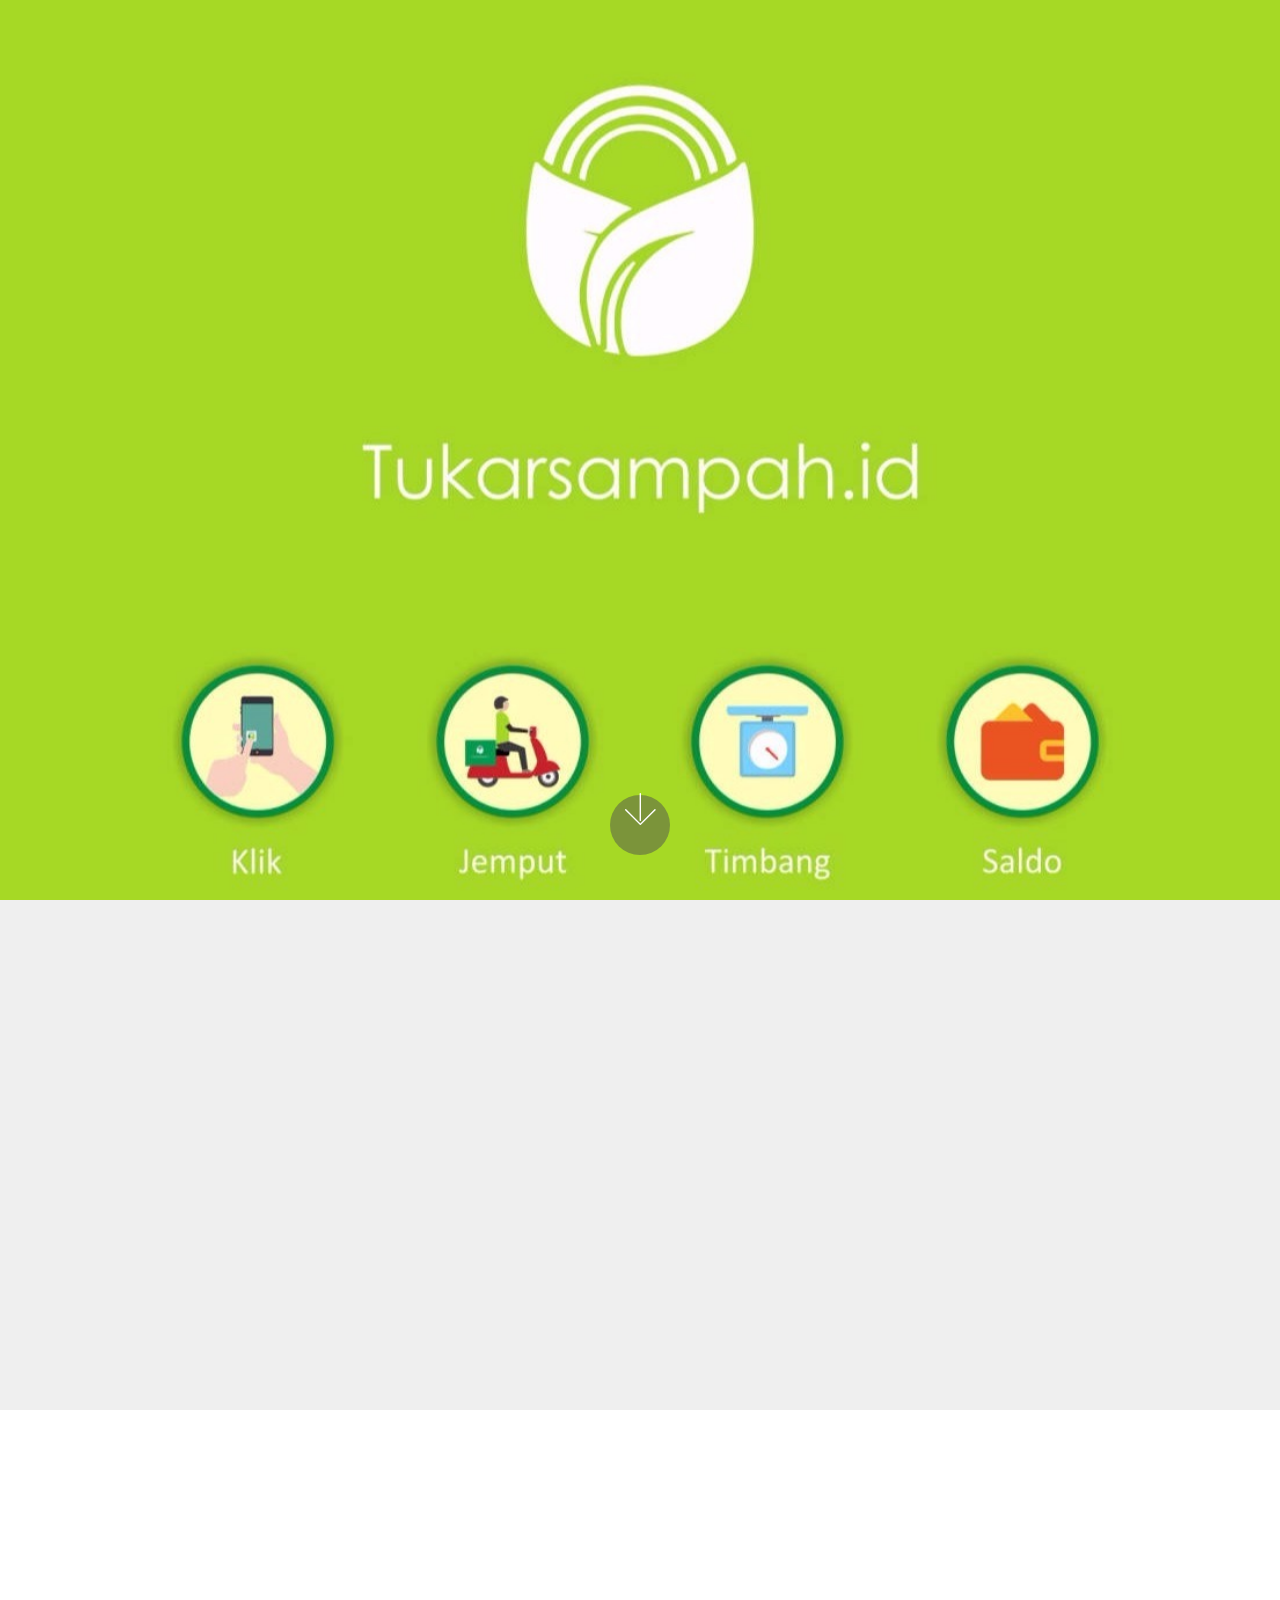
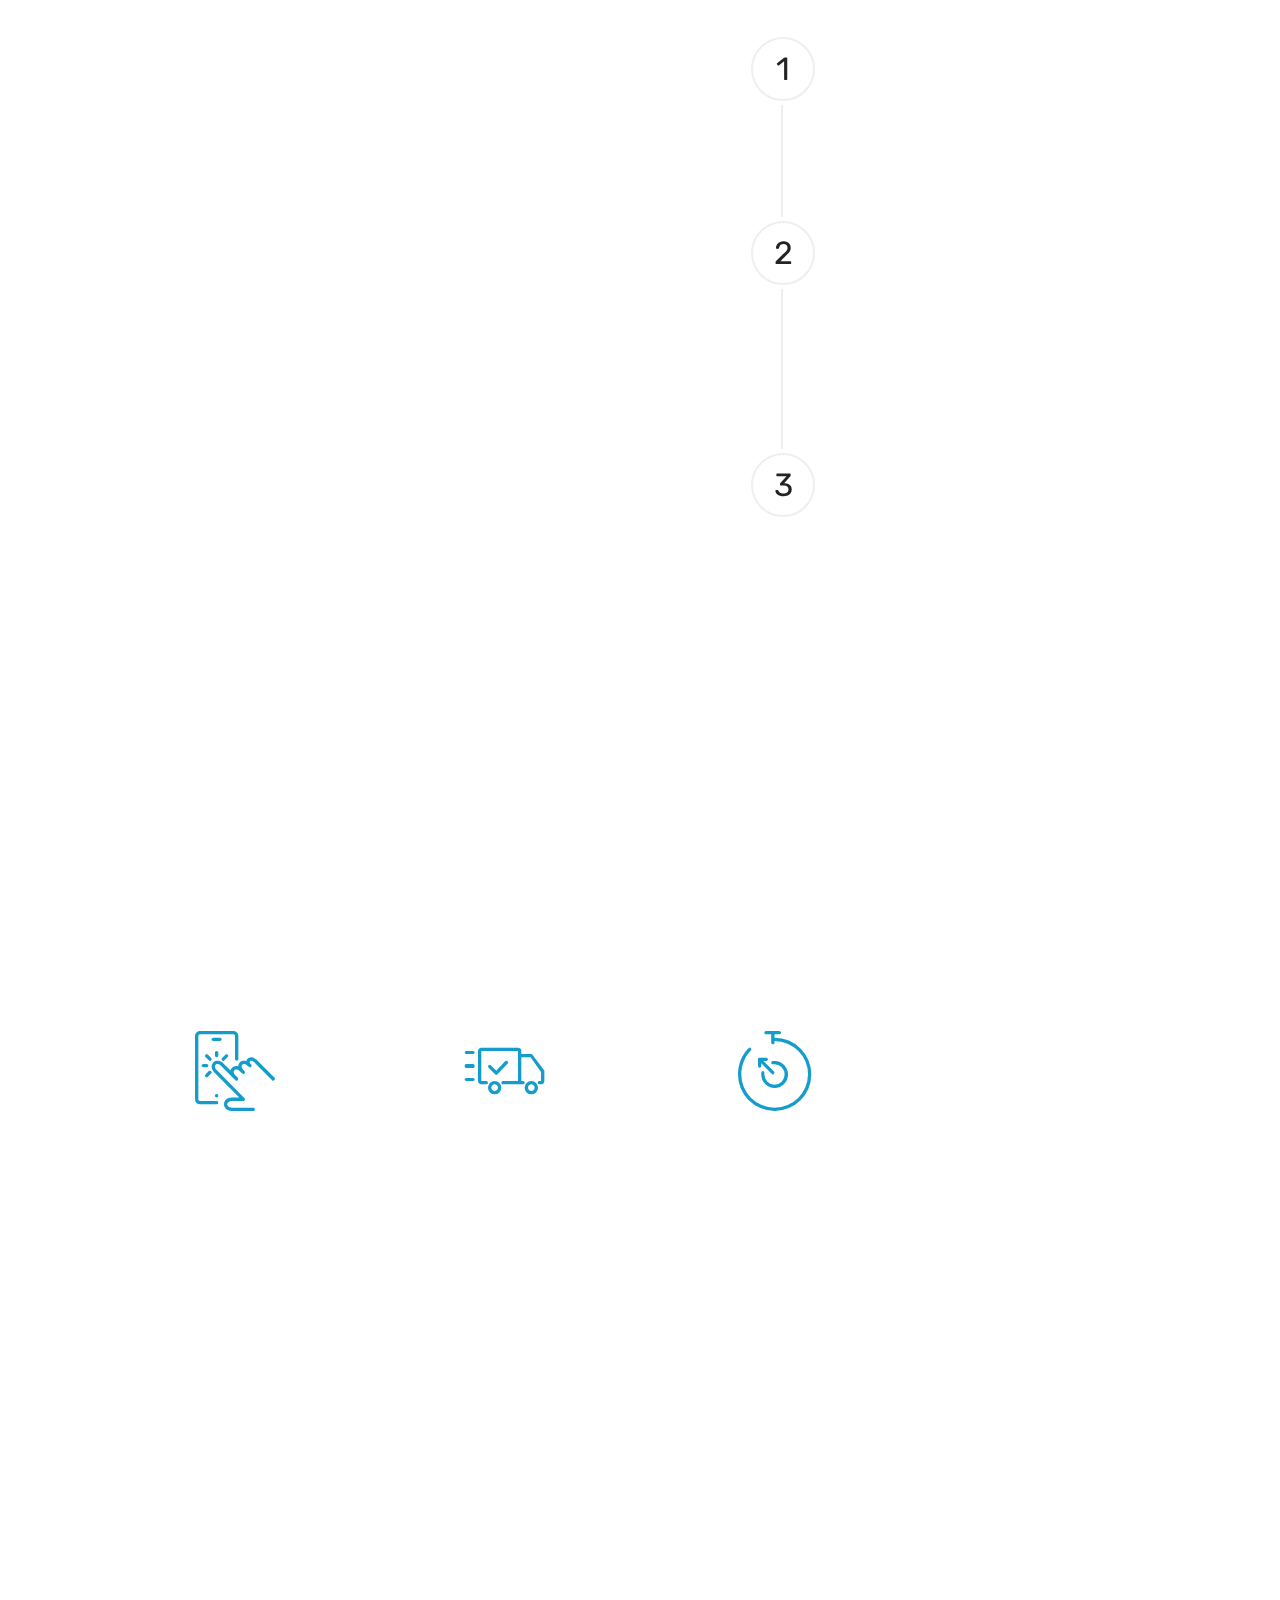
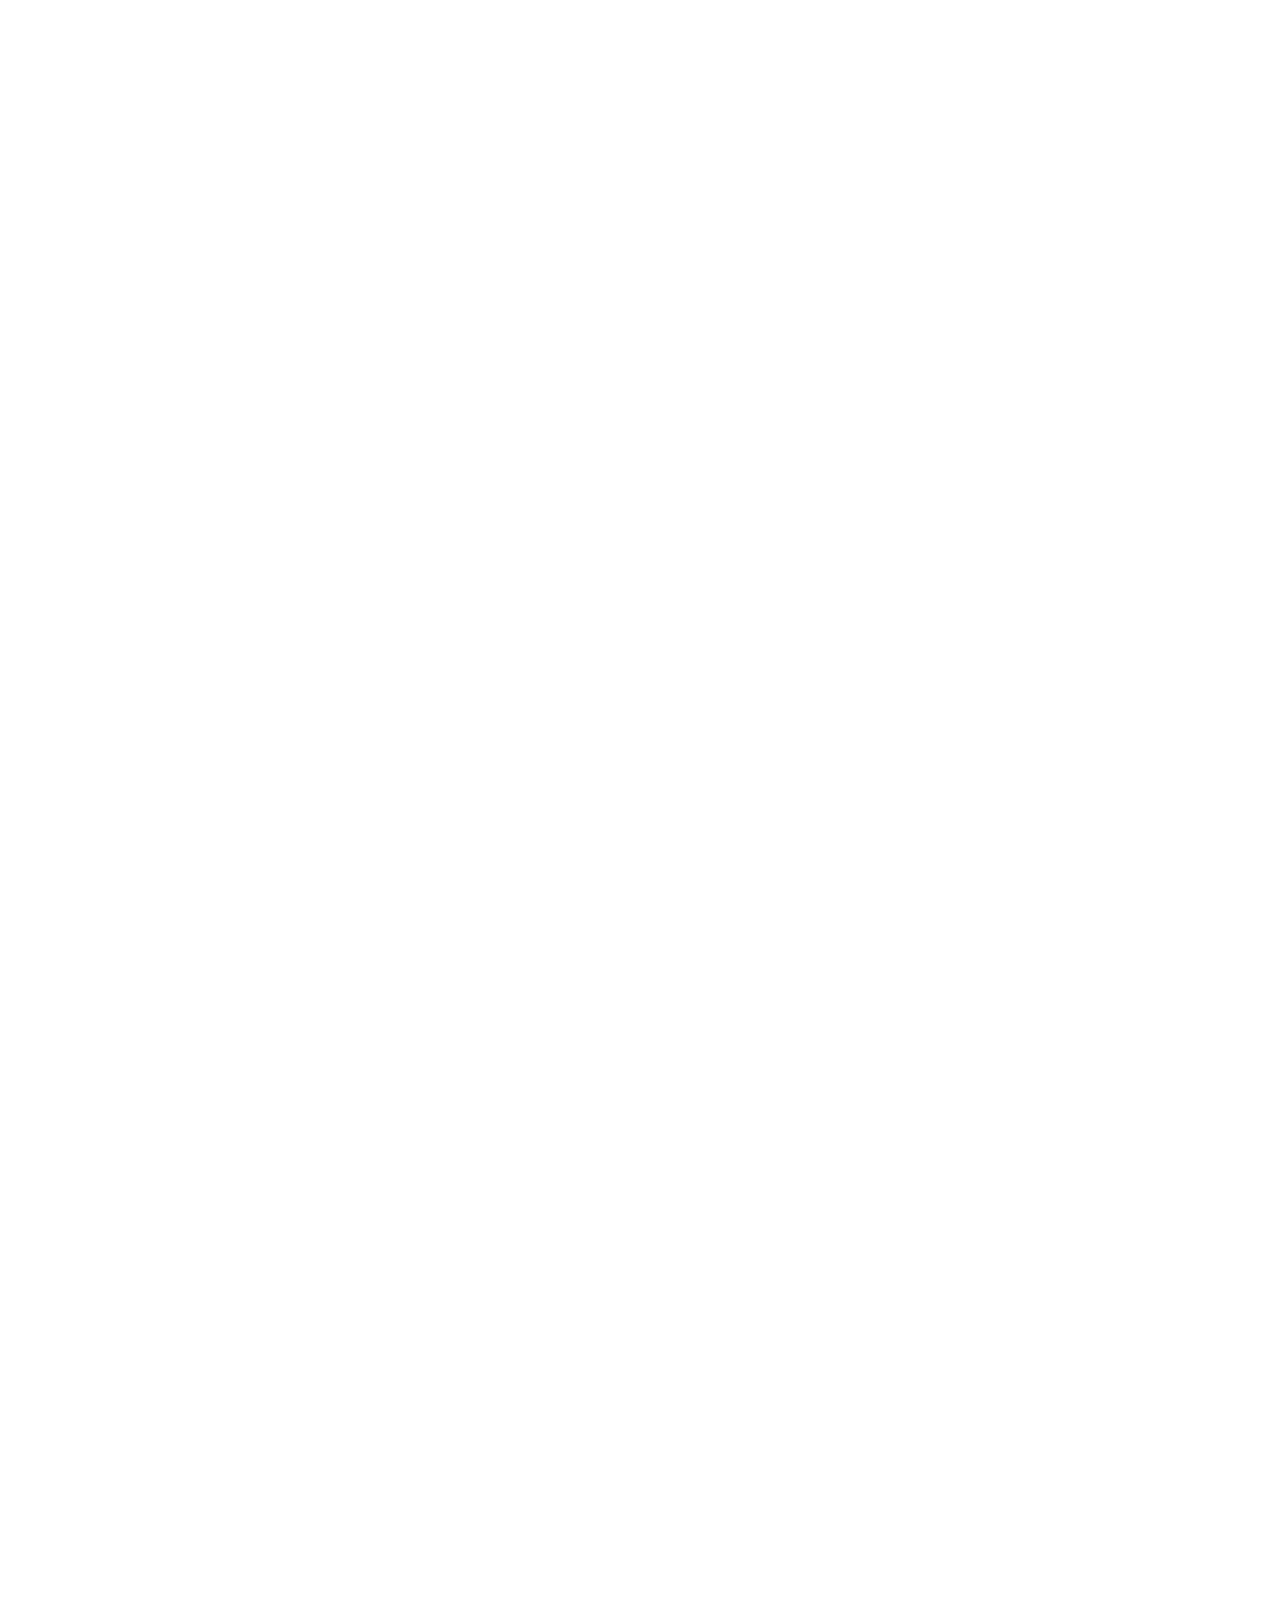
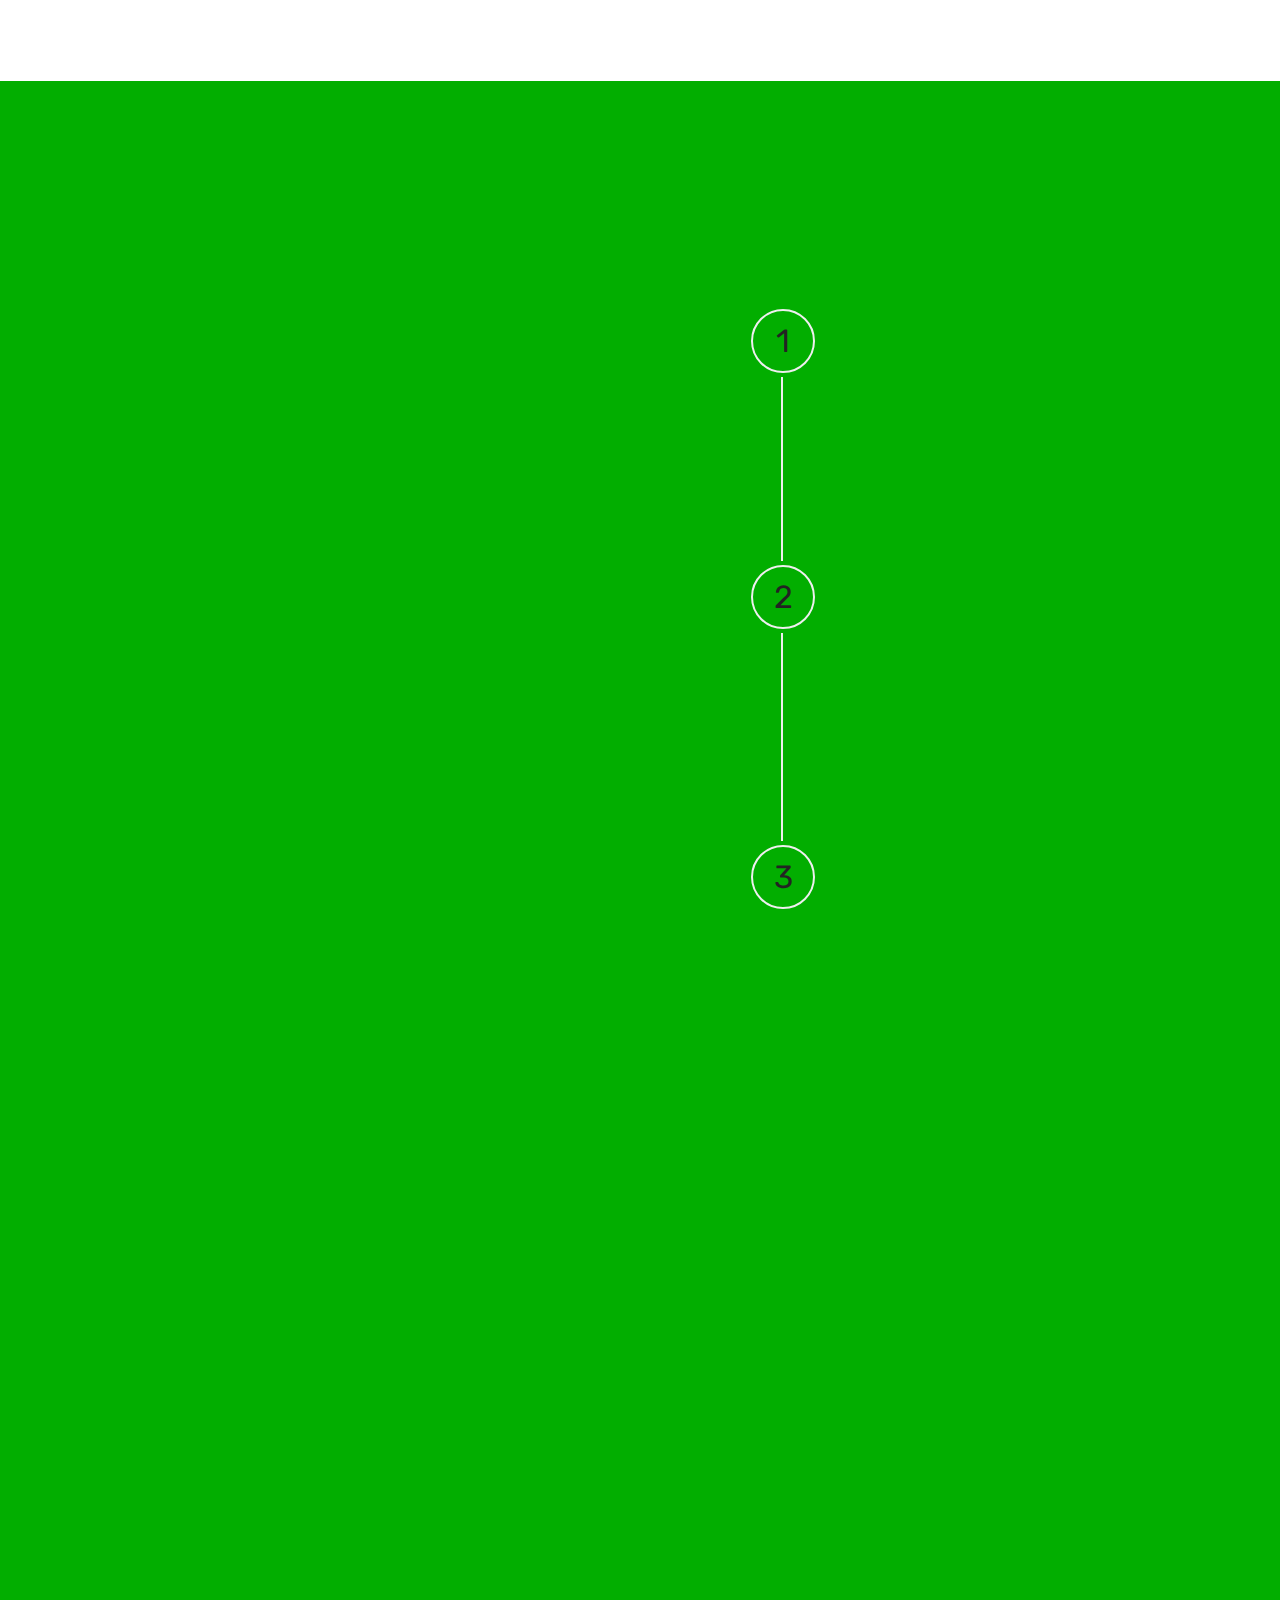
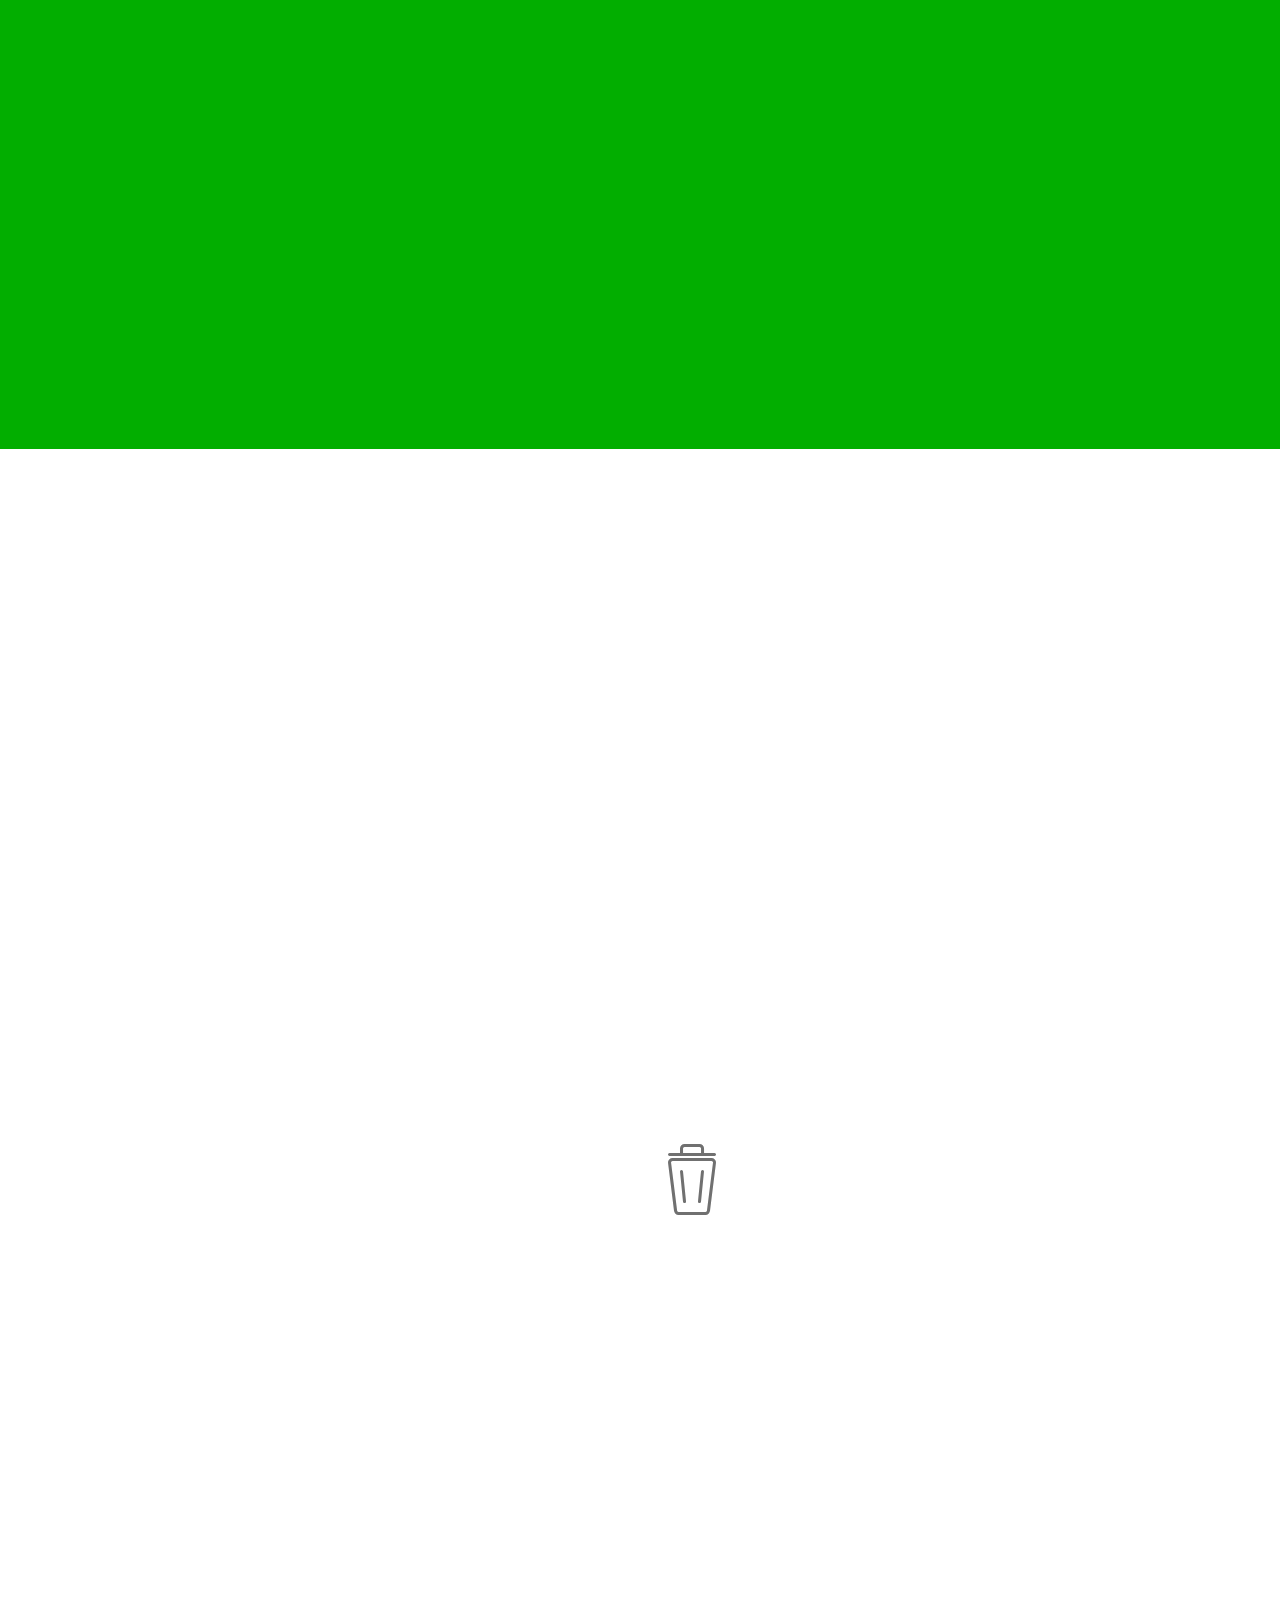
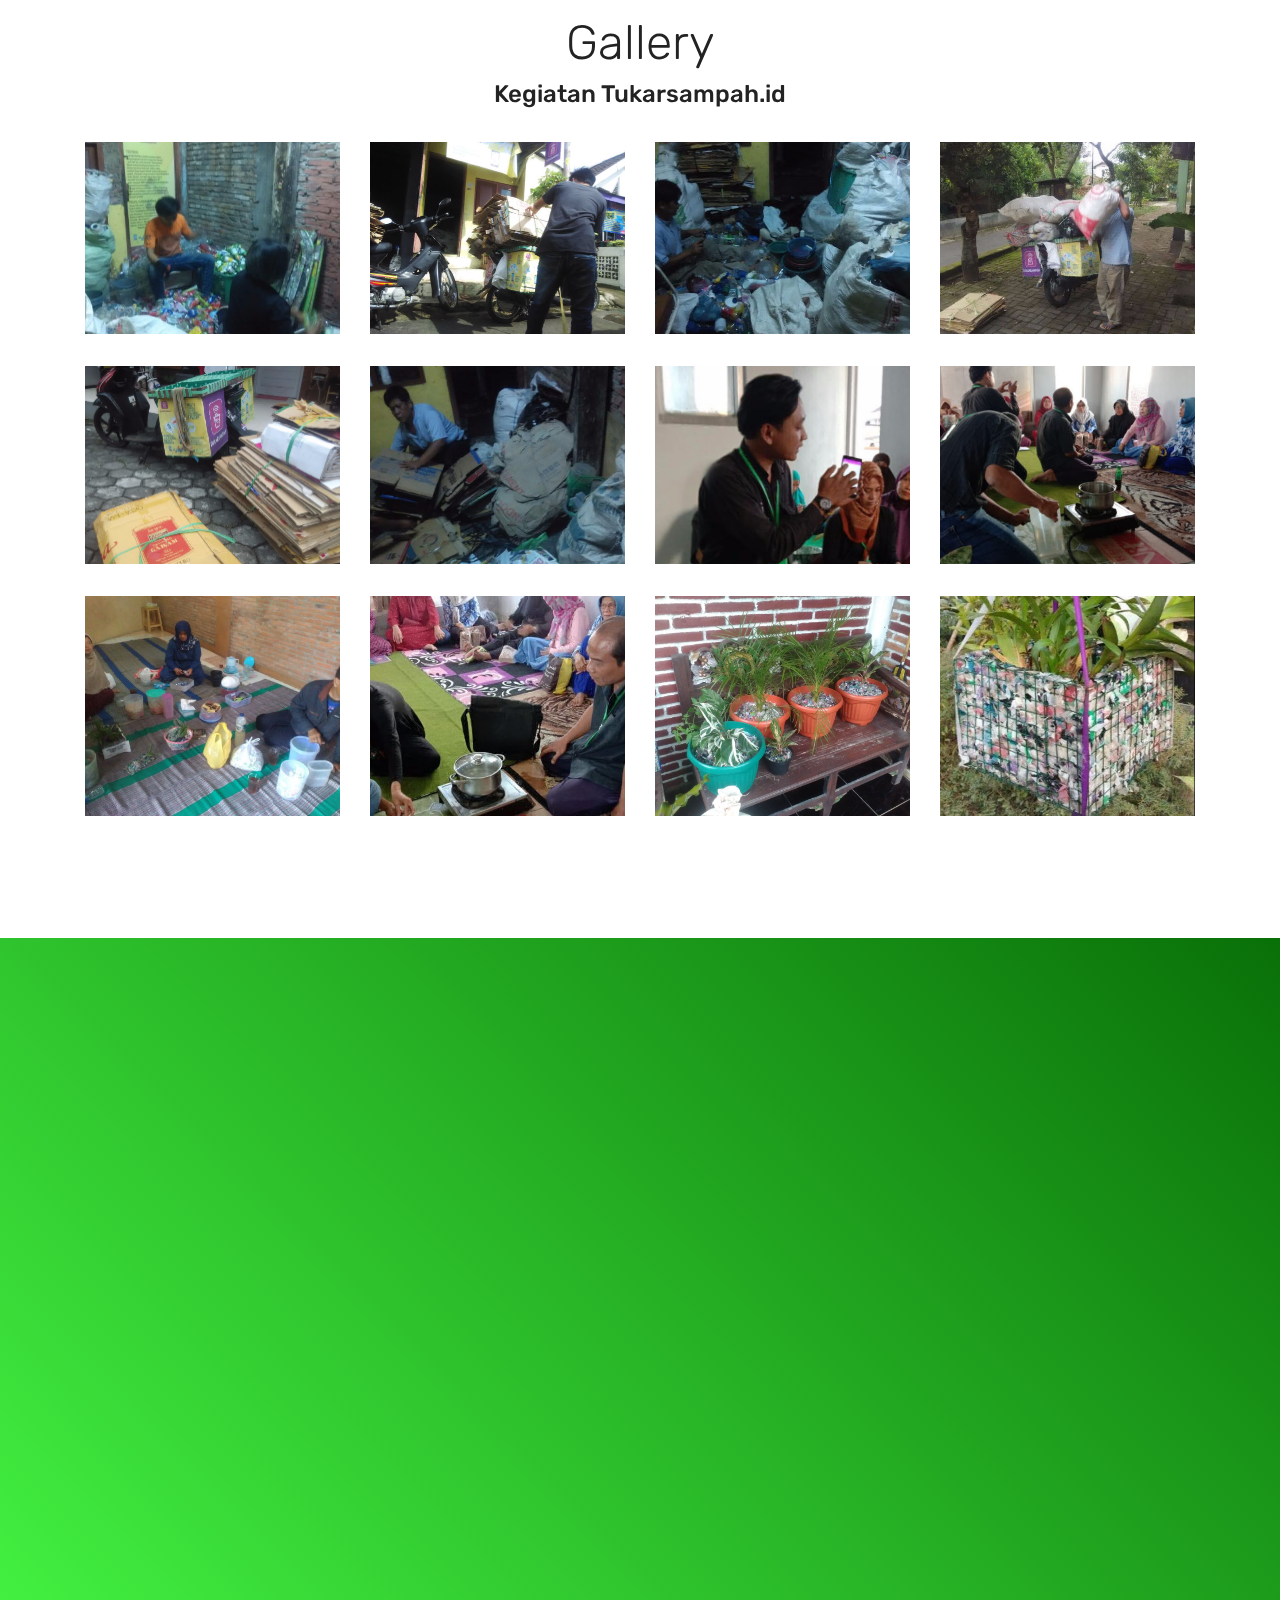
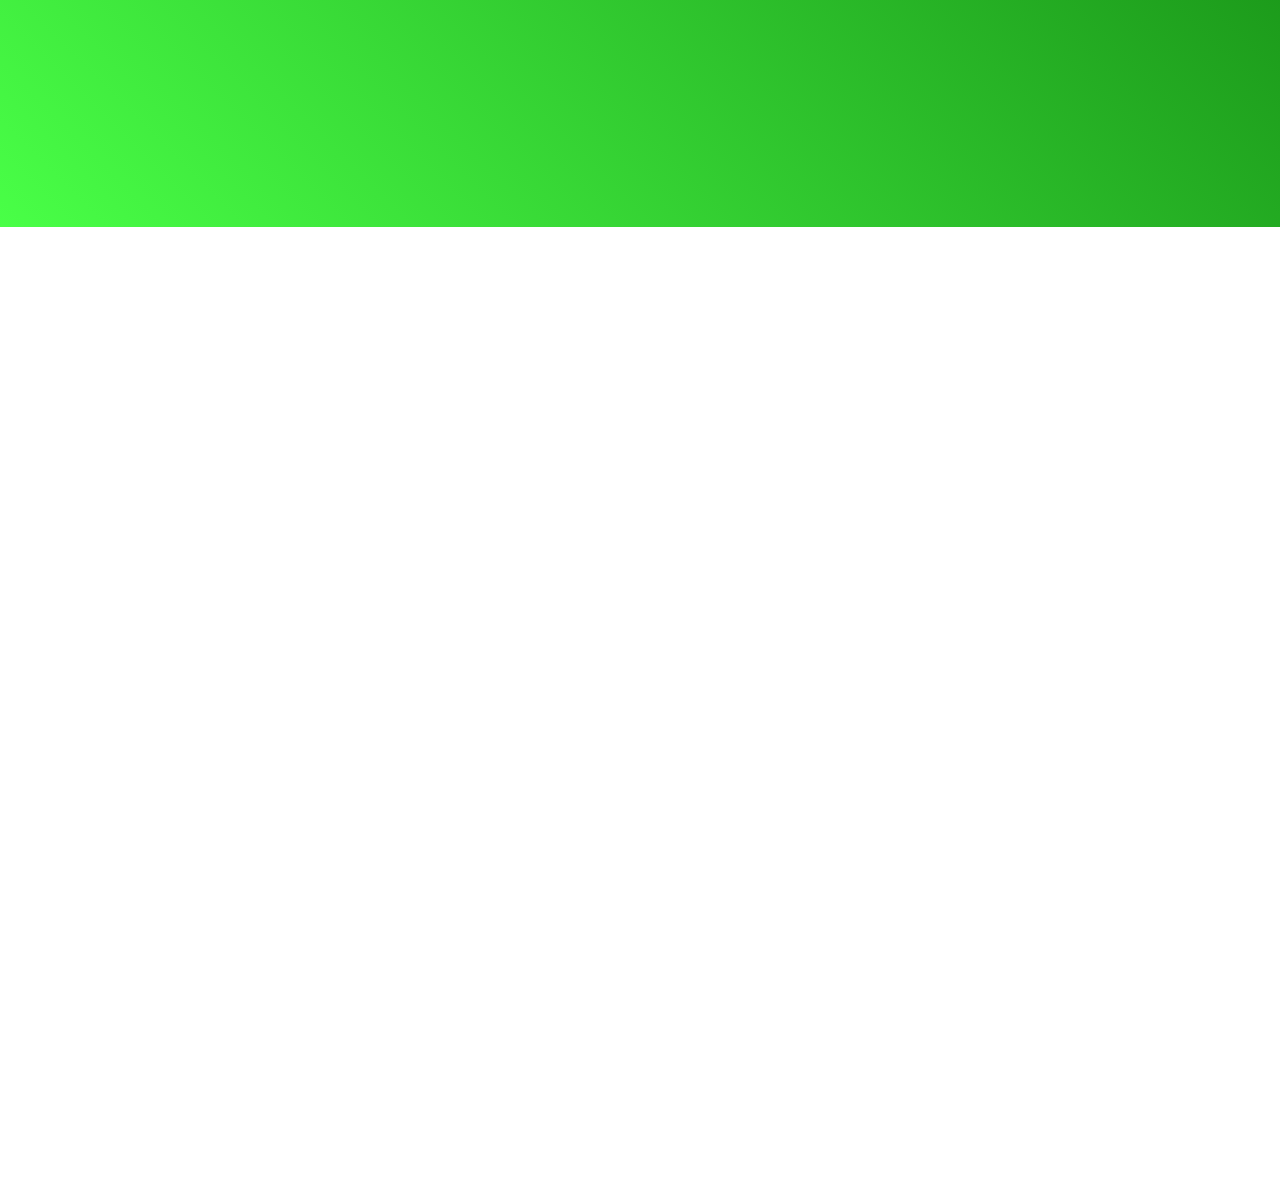
==== index.html @ 7805294f "create github pages" ====
<!DOCTYPE html>
<html  >
<head>
  <!-- Site made with Mobirise Website Builder v4.11.3, https://mobirise.com -->
  <meta charset="UTF-8">
  <meta http-equiv="X-UA-Compatible" content="IE=edge">
  <meta name="generator" content="Mobirise v4.11.3, mobirise.com">
  <meta name="viewport" content="width=device-width, initial-scale=1, minimum-scale=1">
  <link rel="shortcut icon" href="assets/images/logo-128x129.png" type="image/x-icon">
  <meta name="description" content="">
  
  <title>Home</title>
  <link rel="stylesheet" href="assets/web/assets/mobirise-icons/mobirise-icons.css">
  <link rel="stylesheet" href="assets/bootstrap/css/bootstrap.min.css">
  <link rel="stylesheet" href="assets/bootstrap/css/bootstrap-grid.min.css">
  <link rel="stylesheet" href="assets/bootstrap/css/bootstrap-reboot.min.css">
  <link rel="stylesheet" href="assets/tether/tether.min.css">
  <link rel="stylesheet" href="assets/animatecss/animate.min.css">
  <link rel="stylesheet" href="assets/theme/css/style.css">
  <link rel="preload" as="style" href="assets/mobirise/css/mbr-additional.css"><link rel="stylesheet" href="assets/mobirise/css/mbr-additional.css" type="text/css">
  
  
  
</head>
<body>
  <section class="cid-rFO2nFPpIT mbr-fullscreen mbr-parallax-background" id="header2-4">

    

    <div class="mbr-overlay" style="opacity: 0; background-color: rgb(35, 35, 35);"></div>

    <div class="container align-center">
        <div class="row justify-content-md-center">
            <div class="mbr-white col-md-10">
                
                
                
                
            </div>
        </div>
    </div>
    <div class="mbr-arrow hidden-sm-down" aria-hidden="true">
        <a href="#next">
            <i class="mbri-down mbr-iconfont"></i>
        </a>
    </div>
</section>

<section class="engine"><a href="https://mobirise.info/y">free html site templates</a></section><section class="header1 cid-rFQpecGvdq" id="header16-6">

    

    

    <div class="container">
        <div class="row justify-content-md-center">
            <div class="col-md-10 align-center">
                <h1 class="mbr-section-title mbr-bold pb-3 mbr-fonts-style display-1"><span style="font-weight: normal;">Apa itu Tukarsampah.id ?</span></h1>
                
                <p class="mbr-text pb-3 mbr-fonts-style display-5">Tukarsampah.id adalah layanan jemput sampah Anorganik yang memiliki nilai jual. Proses sangat mudah, karena pemilik sampah atau user dapat melakukan request panggilan penjemputan melalui smartphone. <br>Tukarsampah.id langsung menjadi pihak pengepul yang mendatangi lokasi user dan menjadi konsultan dalam pemilahan sampah. &nbsp;</p>
                
            </div>
        </div>
    </div>

</section>

<section class="step3 cid-rIGjaxdRoX" id="step3-13">

    

    
    
    <div class="container">
        <h2 class="mbr-section-title pb-3 mbr-fonts-style align-center display-2">Tujuan&nbsp;</h2>
        <h3 class="mbr-section-subtitle pb-5 mbr-fonts-style align-center display-5"></h3>
        <div class="media-container-row">
            <div class="media-block" style="width: 60%;">
                <div class="mbr-figure">
                    <img src="assets/images/6-601x656.png" alt="" title="">
                </div>
            </div>
            <div class="step-container">
                <div class="card separline pb-4">
                    <div class="step-element d-flex">
                        <div class="step-wrapper pr-3">
                            <div class="step d-flex align-items-center justify-content-center">
                                1
                            </div>
                        </div>          
                        <div class="step-text-content">
                            <h4 class="mbr-step-title pb-3 mbr-fonts-style display-5">Peningkatan ekonomi baik user atau kolektor&nbsp;</h4>
                            <p class="mbr-step-text mbr-fonts-style display-7">
                                Dengan hadirnya konsep pemutaran sampah menjadi sebuah komoditas usaha. Berpengaruh pada daya beli.</p>
                        </div>
                    </div>
                </div>

                <div class="card separline pb-4">
                    <div class="step-element d-flex">
                        <div class="step-wrapper pr-3">
                            <div class="step d-flex align-items-center justify-content-center">
                                2
                            </div>
                        </div>          
                        <div class="step-text-content">
                            <h4 class="mbr-step-title pb-3 mbr-fonts-style display-5">Mengurangi sampah yang terbuang di TPA ,
<div>memperpanjang umur TPA</div></h4>
                            <p class="mbr-step-text mbr-fonts-style display-7">Menghadirkan konsep pemilahan sampah ditempat (rumah) sebelum terbuang di TPS. Tujuan mengurangi debit sampah yang berakhir di TPA</p>
                        </div>
                    </div>
                </div>

                <div class="card">
                    <div class="step-element d-flex">
                        <div class="step-wrapper pr-3">
                            <div class="step d-flex align-items-center justify-content-center">
                                3
                            </div>
                        </div>          
                        <div class="step-text-content">
                            <h4 class="mbr-step-title pb-3 mbr-fonts-style display-5">Mengurangi sampah tertumpuk di rumah tangga&nbsp;</h4>
                            <p class="mbr-step-text mbr-fonts-style display-7">Sistem jemput bola terintegrasi dengan mobile, menjadikan distribusian sampah tepat waktu tanpa harus menunggu lama</p>
                        </div>
                    </div>
                </div>

                

                

                

                

                

                
            </div>
        </div>
    </div>
</section>

<section class="counters1 counters cid-rFQsj3mc1h" id="counters1-7">

    

    

    <div class="container">
        <h2 class="mbr-section-title pb-3 align-center mbr-fonts-style display-2">Bagaimana kita bekerja</h2>
        <h3 class="mbr-section-subtitle mbr-fonts-style display-5"></h3>

        <div class="container pt-4 mt-2">
            <div class="media-container-row">
                <div class="card p-3 align-center col-12 col-md-6 col-lg-3">
                    <div class="panel-item">
                        <div class="card-img pb-3">
                            <span class="mbr-iconfont mbri-touch"></span>
                        </div>

                        <div class="card-text">
                            <h3 class="count pt-3 pb-3 mbr-fonts-style display-2">Klik</h3>
                            <h4 class="mbr-content-title mbr-bold mbr-fonts-style display-7"></h4>
                            <p class="mbr-content-text mbr-fonts-style display-7">Klik aplikasi Tukarsampah.id di smartphone untuk melakukan panggilan penjemputan di fitur Jual Sampah</p>
                        </div>
                    </div>
                </div>


                <div class="card p-3 align-center col-12 col-md-6 col-lg-3">
                    <div class="panel-item">
                        <div class="card-img pb-3">
                            <span class="mbr-iconfont mbri-delivery"></span>
                        </div>
                        <div class="card-text">
                            <h3 class="count pt-3 pb-3 mbr-fonts-style display-2">
                                  Jemput&nbsp;</h3>
                            <h4 class="mbr-content-title mbr-bold mbr-fonts-style display-7"></h4>
                            <p class="mbr-content-text mbr-fonts-style display-7">
                                    Kolektor terdekat dengan lokasi user akan merespon dan mendatangi lokasi user sesuai dengan lokasi yang dikirim oleh user&nbsp;</p>
                        </div>
                    </div>
                </div>

                <div class="card p-3 align-center col-12 col-md-6 col-lg-3">
                    <div class="panel-item">
                        <div class="card-img pb-3">
                            <span class="mbr-iconfont mbri-timer"></span>
                        </div>
                        <div class="card-text">
                            <h3 class="count pt-3 pb-3 mbr-fonts-style display-2">
                                  Timbang</h3>
                            <h4 class="mbr-content-title mbr-bold mbr-fonts-style display-7"></h4>
                            <p class="mbr-content-text mbr-fonts-style display-7">
                                    Kolektor akan menimbang sampah di tempat user. Menggunakan timbangan digital sehingga perhitungan akurat&nbsp;</p>
                        </div>
                    </div>
                </div>


                <div class="card p-3 align-center col-12 col-md-6 col-lg-3">
                    <div class="panel-item">
                        <div class="card-img pb-3">
                            <a href="https://www.google.com/url?sa=i&source=images&cd=&ved=2ahUKEwjzq_SpyrXlAhUDdCsKHR48DIUQjRx6BAgBEAQ&url=https%3A%2F%2Fwww.pngfly.com%2Fpng-7vtecd%2F&psig=AOvVaw265bXR0WGS6vGlYTqMlF-L&ust=1572029999459250"><span class="mbr-iconfont mbri-cash"></span></a>
                        </div>

                        <div class="card-texts">
                             <h3 class="count pt-3 pb-3 mbr-fonts-style display-2">
                                  Saldo</h3>
                            <h4 class="mbr-content-title mbr-bold mbr-fonts-style display-7"></h4>
                            <p class="mbr-content-text mbr-fonts-style display-7">
                                    Hasil dari penjualan sampah akan masuk di saldo akun user dan dapat langsung di gunakan di aplikasi Tukarsampah.id</p>
                        </div>
                    </div>
                </div>
            </div>
        </div>
   </div>
</section>

<section class="cid-rIDp9IbVpZ" id="image2-q">

    

    <figure class="mbr-figure">
        <div class="image-block" style="width: 100%;">
            <img src="assets/images/4-3076x2880.png" alt="Mobirise" title="">
            
        </div>
    </figure>
</section>

<section class="header11 cid-rIAlIwefUu" id="header11-p">

    <!-- Block parameters controls (Blue "Gear" panel) -->
    
    <!-- End block parameters -->

    
    <div class="container align-left">
        <div class="media-container-column mbr-white col-md-12">
            
            <h1 class="mbr-section-title py-3 mbr-fonts-style display-1">Download aplikasi Tukarsampah.id</h1>
            <p class="mbr-text py-3 mbr-fonts-style display-5">
                Untuk memudahkan user menjual sampah, kami sediakan aplikasi berbasis Android. Langsung dapat di unduh di tombol download aplikasi. Sebelum menginstal pastikan HP android di seting mengijinkan aplikasi. Caranya masuk ke seting - masuk di keamanan (scurity) - aktifkan tombol di uknown sources (aplikasi tidak diketahui). Setelah itu install aplikasi yang telah di download. &nbsp;</p>
            <div class="mbr-section-btn py-4"><a class="btn btn-md btn-success display-7" href="https://appandro.id/s/tukarsampah">DOWNLOAD APLIKASI</a></div>
        </div>
    </div>

    
</section>

<section class="step3 cid-rIG6bBsb8a" id="step3-11">

    

    
    
    <div class="container">
        <h2 class="mbr-section-title pb-3 mbr-fonts-style align-center display-2">
            Agen kolektor Tukarsampah.id</h2>
        <h3 class="mbr-section-subtitle pb-5 mbr-fonts-style align-center display-5"></h3>
        <div class="media-container-row">
            <div class="media-block" style="width: 60%;">
                <div class="mbr-figure">
                    <img src="assets/images/5-1-1268x1164.png" alt="" title="">
                </div>
            </div>
            <div class="step-container">
                <div class="card separline pb-4">
                    <div class="step-element d-flex">
                        <div class="step-wrapper pr-3">
                            <div class="step d-flex align-items-center justify-content-center">
                                1
                            </div>
                        </div>          
                        <div class="step-text-content">
                            <h4 class="mbr-step-title pb-3 mbr-fonts-style display-5">Kenapa harus gabung di Tukarsampah.id ?</h4>
                            <p class="mbr-step-text mbr-fonts-style display-7">&gt; &nbsp;Memiliki banyak pengguna atau user pemilik rongsok
<br>terpilah dan siap jual
<br>&gt; &nbsp;Adanya reward untuk mitra kolektor
<br>&gt; &nbsp;Sekali jalan dapat barang /rongsok
<br>&gt; Pendampingan bisnis rongsok&nbsp;</p>
                        </div>
                    </div>
                </div>

                <div class="card separline pb-4">
                    <div class="step-element d-flex">
                        <div class="step-wrapper pr-3">
                            <div class="step d-flex align-items-center justify-content-center">
                                2
                            </div>
                        </div>          
                        <div class="step-text-content">
                            <h4 class="mbr-step-title pb-3 mbr-fonts-style display-5">Keuntungan gabung di Tukarsampah.id ?</h4>
                            <p class="mbr-step-text mbr-fonts-style display-7">&gt; &nbsp;Terhubung dengan pengguna Tukarsampah.id
<br>&gt; &nbsp;dapat mendisplay prodak bisnis yang dimiliki user atau
<br>&gt; &nbsp;Kolektor hanya mengambil rongsok tanpa harus membeli
<br>di user</p>
                        </div>
                    </div>
                </div>

                <div class="card">
                    <div class="step-element d-flex">
                        <div class="step-wrapper pr-3">
                            <div class="step d-flex align-items-center justify-content-center">
                                3
                            </div>
                        </div>          
                        <div class="step-text-content">
                            <h4 class="mbr-step-title pb-3 mbr-fonts-style display-5">Kenapa harus gabung sekarang ?&nbsp;</h4>
                            <p class="mbr-step-text mbr-fonts-style display-7">Masih tersediaanya slot untuk 5 pendaftar kolektor
<br>pertama bebas biaya pendafataran dan mendapatkan
<br>fasilitas : Krombong branding, timbangan digital,
<br>seragam dan id card&nbsp;</p>
                        </div>
                    </div>
                </div>

                

                

                

                

                

                
            </div>
        </div>
    </div>
</section>

<section class="header3 cid-rIE3gpwnNE" id="header3-y">

    

    

    <div class="container">
        <div class="media-container-row">
            <div class="mbr-figure" style="width: 195%;">
                <img src="assets/images/tukarsampah-1-1368x1338.png" alt="Mobirise" title="">
            </div>

            <div class="media-content">
                <h1 class="mbr-section-title mbr-white pb-3 mbr-fonts-style display-1">Gabung Sekarang&nbsp;</h1>
                
                <div class="mbr-section-text mbr-white pb-3 ">
                    <p class="mbr-text mbr-fonts-style display-5"></p>
                </div>
                <div class="mbr-section-btn"><a class="btn btn-md btn-primary display-4" href="https://docs.google.com/forms/d/e/1FAIpQLSfEjwuHvDgTeopm34eJr_WESOJrr1UNg51XFnorv0fRW1HQCg/viewform">DAFTAR AGEN</a></div>
            </div>
        </div>
    </div>

</section>

<section class="features11 cid-rIDFewYil7" id="features11-u">

    

    

    <div class="container">   
        <div class="col-md-12">
            <div class="media-container-row">
                <div class="mbr-figure m-auto" style="width: 50%;">
                    <img src="assets/images/1-952x990.png" alt="Mobirise" title="">
                </div>
                <div class=" align-left aside-content">
                    <h2 class="mbr-title pt-2 mbr-fonts-style display-2">
                        Yang kita lakukan untuk masyarakat</h2>
                    <div class="mbr-section-text">
                        <p class="mbr-text mb-5 pt-3 mbr-light mbr-fonts-style display-5">
                        Disini kami tidak hanya melulu fokus pada jual beli sampah, lebih dari itu kami juga mengadakan workshop di bank bank sampah untuk sharing mengolah sampah dengan inovasi.</p>
                    </div>

                    <div class="block-content">
                        <div class="card p-3 pr-3">
                            <div class="media">
                                <div class=" align-self-center card-img pb-3">
                                    <a href="assets/files/maskot.pdf"><span class="mbr-iconfont mbri-trash" style="font-size: 73px;"></span></a>
                                </div>     
                                <div class="media-body">
                                    <h4 class="card-title mbr-fonts-style display-7">
                                        Sampah Anorganik</h4>
                                </div>
                            </div>                

                            <div class="card-box">
                                <p class="block-text mbr-fonts-style display-7">Untuk sampah jenis Anorganik kami mempunyai beberapa inovasi untuk dunia pertanian. Kami mengajarkan di bank bank sampah untuk membuat pot tanaman sayur yang mempunyai sistem penyiraman secara otomatis, jadi gak perlu capek menyiram. Pot mekanis ini terbuat dari botol minumal mineral.</p>
                            </div>
                        </div>

                        <div class="card p-3 pr-3">
                            <div class="media">
                                <div class="align-self-center card-img pb-3">
                                    <span class="mbr-iconfont mbri-trash"></span>
                                </div>     
                                <div class="media-body">
                                    <h4 class="card-title mbr-fonts-style display-7">Sampah Organik</h4>
                                </div>
                            </div>                

                            <div class="card-box">
                                <p class="block-text mbr-fonts-style display-7">Untuk jenis sampah organik kami mempunyai inovasi pupuk super sebul. Dimana pupuk ini terbuat dari sampah sayur yang difermentasi dengan bahan bahan organik lainya. Pupuk ini telah di uji coba di Pertanian cabe, keunggulan tanaman cabe yang seharusnya 3 bulan panen, dengan pupuk ini dipersingkat menjadi 2 bulan bisa panen. Dengan HPP pembuatan pupuk yang sangat murah, ini dapat menekan biaya perawatan para petani cabai.&nbsp;</p>
                            </div>
                        </div>
                    </div>
                </div>
            </div>
        </div> 
    </div>          
</section>

<section class="mbr-gallery gallery5 cid-rIDNY8IMy7" id="gallery5-v">

    

    

    <div class="container">
        <h3 class="mbr-section-title align-center mbr-fonts-style display-2">
            Gallery
        </h3>
        <h4 class="mbr-section-subtitle align-center pb-4 mbr-fonts-style display-5">
            Kegiatan Tukarsampah.id</h4>
        <div class="row" id="gallery" data-toggle="modal" data-target="#carouselModal">
            <div class="col-sm-6 col-md-4 col-lg-3 item gallery-image">
                <div class="item-wrapper">
                    <img class="w-100" src="assets/images/75204534-147671143271639-2120729918756093952-o-510x383.jpeg" alt="" data-target="#mbrCarousel" data-slide-to="0" title="">
                </div>
            </div>
            
            <div class="col-sm-6 col-md-4 col-lg-3 item gallery-image">
                <div class="item-wrapper">
                    <img class="w-100" src="assets/images/73390704-147671589938261-9163000378814365696-o-510x383.jpg" alt="" data-target="#mbrCarousel" data-slide-to="2" title="">
                </div>
            </div><div class="col-sm-6 col-md-4 col-lg-3 item gallery-image">
                <div class="item-wrapper">
                    <img class="w-100" src="assets/images/73141108-147671336604953-5914446837363769344-o-510x680.jpeg" alt="" data-target="#mbrCarousel" data-slide-to="1" title="">
                </div>
            </div>
            <div class="col-sm-6 col-md-4 col-lg-3 item gallery-image">
                <div class="item-wrapper">
                    <img class="w-100" src="assets/images/74174941-147670656605021-4494773057260355584-o-510x680.jpeg" alt="" data-target="#mbrCarousel" data-slide-to="3" title="">
                </div>
            </div><div class="col-sm-6 col-md-4 col-lg-3 item gallery-image">
                <div class="item-wrapper">
                    <img class="w-100" src="assets/images/74316639-147670306605056-961660890019528704-o-1224x918.jpeg" alt="" data-target="#mbrCarousel" data-slide-to="3" title="">
                </div>
            </div><div class="col-sm-6 col-md-4 col-lg-3 item gallery-image">
                <div class="item-wrapper">
                    <img class="w-100" src="assets/images/73292370-147671369938283-7969034757977669632-o-720x960.jpeg" alt="" data-target="#mbrCarousel" data-slide-to="3" title="">
                </div>
            </div><div class="col-sm-6 col-md-4 col-lg-3 item gallery-image">
                <div class="item-wrapper">
                    <img class="w-100" src="assets/images/68709187-100761424629278-1077958438207619072-o-542x960.jpeg" alt="" data-target="#mbrCarousel" data-slide-to="3" title="">
                </div>
            </div><div class="col-sm-6 col-md-4 col-lg-3 item gallery-image">
                <div class="item-wrapper">
                    <img class="w-100" src="assets/images/74909785-147669546605132-4958622850849177600-o-542x306.jpg" alt="" data-target="#mbrCarousel" data-slide-to="3" title="">
                </div>
            </div><div class="col-sm-6 col-md-4 col-lg-3 item gallery-image">
                <div class="item-wrapper">
                    <img class="w-100" src="assets/images/74462011-147670016605085-7924335641758793728-o-542x407.jpg" alt="" data-target="#mbrCarousel" data-slide-to="3" title="">
                </div>
            </div><div class="col-sm-6 col-md-4 col-lg-3 item gallery-image">
                <div class="item-wrapper">
                    <img class="w-100" src="assets/images/68539082-100761474629273-6533953525729198080-o-542x960.jpeg" alt="" data-target="#mbrCarousel" data-slide-to="3" title="">
                </div>
            </div><div class="col-sm-6 col-md-4 col-lg-3 item gallery-image">
                <div class="item-wrapper">
                    <img class="w-100" src="assets/images/68832322-100758114629609-8213253715189039104-o-2040x1530.jpg" alt="" data-target="#mbrCarousel" data-slide-to="3" title="">
                </div>
            </div><div class="col-sm-6 col-md-4 col-lg-3 item gallery-image">
                <div class="item-wrapper">
                    <img class="w-100" src="assets/images/69141745-100763404629080-2606705695931760640-o-455x960.jpeg" alt="" data-target="#mbrCarousel" data-slide-to="3" title="">
                </div>
            </div>
        </div>

        <div class="modal mbr-slider fade" id="carouselModal" tabindex="-1" role="dialog" aria-hidden="true">
            <div class="modal-dialog" role="document">
                <div class="modal-content">
                    <div class="modal-body">
                        <div id="mbrCarousel" class="carousel slide" data-ride="carousel">
                            <div class="carousel-inner">
                                <div class="carousel-item active">
                                    <img class="d-block w-100" src="assets/images/background1.jpg" alt="">
                                </div>
                                <div class="carousel-item">
                                    <img class="d-block w-100" src="assets/images/background2.jpg" alt="">
                                </div>
                                <div class="carousel-item">
                                    <img class="d-block w-100" src="assets/images/background3.jpg" alt="">
                                </div>
                                <div class="carousel-item">
                                    <img class="d-block w-100" src="assets/images/background4.jpg" alt="">
                                </div><div class="carousel-item">
                                    <img class="d-block w-100" src="assets/images/74316639-147670306605056-961660890019528704-o-1224x918.jpg" alt="">
                                </div><div class="carousel-item">
                                    <img class="d-block w-100" src="assets/images/73292370-147671369938283-7969034757977669632-o-720x960.jpg" alt="">
                                </div><div class="carousel-item">
                                    <img class="d-block w-100" src="assets/images/68709187-100761424629278-1077958438207619072-o-542x960.jpg" alt="">
                                </div><div class="carousel-item">
                                    <img class="d-block w-100" src="assets/images/74909785-147669546605132-4958622850849177600-o-542x306.jpg" alt="">
                                </div><div class="carousel-item">
                                    <img class="d-block w-100" src="assets/images/74462011-147670016605085-7924335641758793728-o-542x407.jpg" alt="">
                                </div><div class="carousel-item">
                                    <img class="d-block w-100" src="assets/images/68539082-100761474629273-6533953525729198080-o-542x960.jpg" alt="">
                                </div><div class="carousel-item">
                                    <img class="d-block w-100" src="assets/images/68832322-100758114629609-8213253715189039104-o-2040x1530.jpg" alt="">
                                </div><div class="carousel-item">
                                    <img class="d-block w-100" src="assets/images/68392926-100763114629109-4563698297289572352-o-466x960.jpg" alt="">
                                </div>
                            </div>
                            <ol class="carousel-indicators">
                                <li data-target="#mbrCarousel" data-slide-to="0" class="active"></li>
                                <li data-target="#mbrCarousel" data-slide-to="1"></li>
                                <li data-target="#mbrCarousel" data-slide-to="2"></li>
                                <li data-target="#mbrCarousel" data-slide-to="3"></li><li data-target="#mbrCarousel" data-slide-to="4"></li><li data-target="#mbrCarousel" data-slide-to="5"></li><li data-target="#mbrCarousel" data-slide-to="6"></li><li data-target="#mbrCarousel" data-slide-to="7"></li><li data-target="#mbrCarousel" data-slide-to="8"></li><li data-target="#mbrCarousel" data-slide-to="9"></li><li data-target="#mbrCarousel" data-slide-to="10"></li><li data-target="#mbrCarousel" data-slide-to="11"></li>
                            </ol>
                            <a role="button" href="" class="close" data-dismiss="modal" aria-label="Close">
                            </a>
                            <a class="carousel-control-prev carousel-control" href="#mbrCarousel" role="button" data-slide="prev">
                                <span class="mbri-left mbr-iconfont" aria-hidden="true"></span>
                                <span class="sr-only">Previous</span>
                            </a>
                            <a class="carousel-control-next carousel-control" href="#mbrCarousel" role="button" data-slide="next">
                                <span class="mbri-right mbr-iconfont" aria-hidden="true"></span>
                                <span class="sr-only">Next</span>
                            </a>
                        </div>
                    </div>
                </div>
            </div>
        </div>
    </div>
</section>

<section class="header3 cid-rIGrv2nv4F" id="header3-15">

    

    

    <div class="container">
        <div class="media-container-row">
            <div class="mbr-figure" style="width: 155%;">
                <img src="assets/images/9-619x701.png" alt="Mobirise" title="">
            </div>

            <div class="media-content">
                <h1 class="mbr-section-title mbr-white pb-3 mbr-fonts-style display-1">
                    Ruang Investor&nbsp;</h1>
                
                <div class="mbr-section-text mbr-white pb-3 ">
                    <p class="mbr-text mbr-fonts-style display-5">
                        Kami berikan ruang bagi siapapun untuk berinvestasi di Tukarsampah.id. Silahkan akses analisa usaha dan road maping kami.</p>
                </div>
                <div class="mbr-section-btn"><a class="btn btn-md btn-white display-7" href="https://drive.google.com/open?id=1NSsFIqmiG1ANmqNyStpGSS13mykmQCNI">ANALISA USAHA</a> <a class="btn btn-md btn-white display-7" href="https://api.whatsapp.com/send?phone=6283149333192">HUBUNGI KAMI&nbsp;</a></div>
            </div>
        </div>
    </div>

</section>

<section class="cid-rIAkkTFOZi" id="video2-o">

    
    
    <figure class="mbr-figure align-center">
        <div class="video-block" style="width: 100%;">
            <div><iframe class="mbr-embedded-video" src="https://www.youtube.com/embed/g3k7NHkVGiY?rel=0&amp;amp;showinfo=0&amp;autoplay=1&amp;loop=1&amp;playlist=g3k7NHkVGiY" width="800" height="600" frameborder="0" allowfullscreen></iframe></div>
        </div>
    </figure>
</section>


  <script src="assets/web/assets/jquery/jquery.min.js"></script>
  <script src="assets/popper/popper.min.js"></script>
  <script src="assets/bootstrap/js/bootstrap.min.js"></script>
  <script src="assets/tether/tether.min.js"></script>
  <script src="assets/smoothscroll/smooth-scroll.js"></script>
  <script src="assets/parallax/jarallax.min.js"></script>
  <script src="assets/viewportchecker/jquery.viewportchecker.js"></script>
  <script src="assets/theme/js/script.js"></script>
  
  
  <input name="animation" type="hidden">
  </body>
</html>
---- assets/web/assets/mobirise-icons/mobirise-icons.css ----
@font-face {
  font-family: 'MobiriseIcons';
  src:  url('mobirise-icons.eot?spat4u');
  src:  url('mobirise-icons.eot?spat4u#iefix') format('embedded-opentype'),
    url('mobirise-icons.ttf?spat4u') format('truetype'),
    url('mobirise-icons.woff?spat4u') format('woff'),
    url('mobirise-icons.svg?spat4u#MobiriseIcons') format('svg');
  font-weight: normal;
  font-style: normal;
  font-display: swap;
}

[class^="mbri-"], [class*=" mbri-"] {
  /* use !important to prevent issues with browser extensions that change fonts */
  font-family: MobiriseIcons !important;
  speak: none;
  font-style: normal;
  font-weight: normal;
  font-variant: normal;
  text-transform: none;
  line-height: 1;

  /* Better Font Rendering =========== */
  -webkit-font-smoothing: antialiased;
  -moz-osx-font-smoothing: grayscale;
}

.mbri-add-submenu:before {
  content: "\e900";
}
.mbri-alert:before {
  content: "\e901";
}
.mbri-align-center:before {
  content: "\e902";
}
.mbri-align-justify:before {
  content: "\e903";
}
.mbri-align-left:before {
  content: "\e904";
}
.mbri-align-right:before {
  content: "\e905";
}
.mbri-android:before {
  content: "\e906";
}
.mbri-apple:before {
  content: "\e907";
}
.mbri-arrow-down:before {
  content: "\e908";
}
.mbri-arrow-next:before {
  content: "\e909";
}
.mbri-arrow-prev:before {
  content: "\e90a";
}
.mbri-arrow-up:before {
  content: "\e90b";
}
.mbri-bold:before {
  content: "\e90c";
}
.mbri-bookmark:before {
  content: "\e90d";
}
.mbri-bootstrap:before {
  content: "\e90e";
}
.mbri-briefcase:before {
  content: "\e90f";
}
.mbri-browse:before {
  content: "\e910";
}
.mbri-bulleted-list:before {
  content: "\e911";
}
.mbri-calendar:before {
  content: "\e912";
}
.mbri-camera:before {
  content: "\e913";
}
.mbri-cart-add:before {
  content: "\e914";
}
.mbri-cart-full:before {
  content: "\e915";
}
.mbri-cash:before {
  content: "\e916";
}
.mbri-change-style:before {
  content: "\e917";
}
.mbri-chat:before {
  content: "\e918";
}
.mbri-clock:before {
  content: "\e919";
}
.mbri-close:before {
  content: "\e91a";
}
.mbri-cloud:before {
  content: "\e91b";
}
.mbri-code:before {
  content: "\e91c";
}
.mbri-contact-form:before {
  content: "\e91d";
}
.mbri-credit-card:before {
  content: "\e91e";
}
.mbri-cursor-click:before {
  content: "\e91f";
}
.mbri-cust-feedback:before {
  content: "\e920";
}
.mbri-database:before {
  content: "\e921";
}
.mbri-delivery:before {
  content: "\e922";
}
.mbri-desktop:before {
  content: "\e923";
}
.mbri-devices:before {
  content: "\e924";
}
.mbri-down:before {
  content: "\e925";
}
.mbri-download:before {
  content: "\e989";
}
.mbri-drag-n-drop:before {
  content: "\e927";
}
.mbri-drag-n-drop2:before {
  content: "\e928";
}
.mbri-edit:before {
  content: "\e929";
}
.mbri-edit2:before {
  content: "\e92a";
}
.mbri-error:before {
  content: "\e92b";
}
.mbri-extension:before {
  content: "\e92c";
}
.mbri-features:before {
  content: "\e92d";
}
.mbri-file:before {
  content: "\e92e";
}
.mbri-flag:before {
  content: "\e92f";
}
.mbri-folder:before {
  content: "\e930";
}
.mbri-gift:before {
  content: "\e931";
}
.mbri-github:before {
  content: "\e932";
}
.mbri-globe:before {
  content: "\e933";
}
.mbri-globe-2:before {
  content: "\e934";
}
.mbri-growing-chart:before {
  content: "\e935";
}
.mbri-hearth:before {
  content: "\e936";
}
.mbri-help:before {
  content: "\e937";
}
.mbri-home:before {
  content: "\e938";
}
.mbri-hot-cup:before {
  content: "\e939";
}
.mbri-idea:before {
  content: "\e93a";
}
.mbri-image-gallery:before {
  content: "\e93b";
}
.mbri-image-slider:before {
  content: "\e93c";
}
.mbri-info:before {
  content: "\e93d";
}
.mbri-italic:before {
  content: "\e93e";
}
.mbri-key:before {
  content: "\e93f";
}
.mbri-laptop:before {
  content: "\e940";
}
.mbri-layers:before {
  content: "\e941";
}
.mbri-left-right:before {
  content: "\e942";
}
.mbri-left:before {
  content: "\e943";
}
.mbri-letter:before {
  content: "\e944";
}
.mbri-like:before {
  content: "\e945";
}
.mbri-link:before {
  content: "\e946";
}
.mbri-lock:before {
  content: "\e947";
}
.mbri-login:before {
  content: "\e948";
}
.mbri-logout:before {
  content: "\e949";
}
.mbri-magic-stick:before {
  content: "\e94a";
}
.mbri-map-pin:before {
  content: "\e94b";
}
.mbri-menu:before {
  content: "\e94c";
}
.mbri-mobile:before {
  content: "\e94d";
}
.mbri-mobile2:before {
  content: "\e94e";
}
.mbri-mobirise:before {
  content: "\e94f";
}
.mbri-more-horizontal:before {
  content: "\e950";
}
.mbri-more-vertical:before {
  content: "\e951";
}
.mbri-music:before {
  content: "\e952";
}
.mbri-new-file:before {
  content: "\e953";
}
.mbri-numbered-list:before {
  content: "\e954";
}
.mbri-opened-folder:before {
  content: "\e955";
}
.mbri-pages:before {
  content: "\e956";
}
.mbri-paper-plane:before {
  content: "\e957";
}
.mbri-paperclip:before {
  content: "\e958";
}
.mbri-photo:before {
  content: "\e959";
}
.mbri-photos:before {
  content: "\e95a";
}
.mbri-pin:before {
  content: "\e95b";
}
.mbri-play:before {
  content: "\e95c";
}
.mbri-plus:before {
  content: "\e95d";
}
.mbri-preview:before {
  content: "\e95e";
}
.mbri-print:before {
  content: "\e95f";
}
.mbri-protect:before {
  content: "\e960";
}
.mbri-question:before {
  content: "\e961";
}
.mbri-quote-left:before {
  content: "\e962";
}
.mbri-quote-right:before {
  content: "\e963";
}
.mbri-refresh:before {
  content: "\e964";
}
.mbri-responsive:before {
  content: "\e965";
}
.mbri-right:before {
  content: "\e966";
}
.mbri-rocket:before {
  content: "\e967";
}
.mbri-sad-face:before {
  content: "\e968";
}
.mbri-sale:before {
  content: "\e969";
}
.mbri-save:before {
  content: "\e96a";
}
.mbri-search:before {
  content: "\e96b";
}
.mbri-setting:before {
  content: "\e96c";
}
.mbri-setting2:before {
  content: "\e96d";
}
.mbri-setting3:before {
  content: "\e96e";
}
.mbri-share:before {
  content: "\e96f";
}
.mbri-shopping-bag:before {
  content: "\e970";
}
.mbri-shopping-basket:before {
  content: "\e971";
}
.mbri-shopping-cart:before {
  content: "\e972";
}
.mbri-sites:before {
  content: "\e973";
}
.mbri-smile-face:before {
  content: "\e974";
}
.mbri-speed:before {
  content: "\e975";
}
.mbri-star:before {
  content: "\e976";
}
.mbri-success:before {
  content: "\e977";
}
.mbri-sun:before {
  content: "\e978";
}
.mbri-sun2:before {
  content: "\e979";
}
.mbri-tablet:before {
  content: "\e97a";
}
.mbri-tablet-vertical:before {
  content: "\e97b";
}
.mbri-target:before {
  content: "\e97c";
}
.mbri-timer:before {
  content: "\e97d";
}
.mbri-to-ftp:before {
  content: "\e97e";
}
.mbri-to-local-drive:before {
  content: "\e97f";
}
.mbri-touch-swipe:before {
  content: "\e980";
}
.mbri-touch:before {
  content: "\e981";
}
.mbri-trash:before {
  content: "\e982";
}
.mbri-underline:before {
  content: "\e983";
}
.mbri-unlink:before {
  content: "\e984";
}
.mbri-unlock:before {
  content: "\e985";
}
.mbri-up-down:before {
  content: "\e986";
}
.mbri-up:before {
  content: "\e987";
}
.mbri-update:before {
  content: "\e988";
}
.mbri-upload:before {
 content: "\e926"; 
}
.mbri-user:before {
  content: "\e98a";
}
.mbri-user2:before {
  content: "\e98b";
}
.mbri-users:before {
  content: "\e98c";
}
.mbri-video:before {
  content: "\e98d";
}
.mbri-video-play:before {
  content: "\e98e";
}
.mbri-watch:before {
  content: "\e98f";
}
.mbri-website-theme:before {
  content: "\e990";
}
.mbri-wifi:before {
  content: "\e991";
}
.mbri-windows:before {
  content: "\e992";
}
.mbri-zoom-out:before {
  content: "\e993";
}
.mbri-redo:before {
  content: "\e994";
}
.mbri-undo:before {
  content: "\e995";
}
---- assets/theme/css/style.css ----
/*!
 * Mobirise v4 theme (https://mobirise.com/)
 * Copyright 2017 Mobirise
 */
section {
  background-color: #eeeeee; }

body {
  font-style: normal;
  line-height: 1.5; }

section,
.container,
.container-fluid {
  position: relative;
  word-wrap: break-word; }

a.mbr-iconfont:hover {
  text-decoration: none; }

.article .lead p,
.article .lead ul,
.article .lead ol,
.article .lead pre,
.article .lead blockquote {
  margin-bottom: 0; }

ul,
ol,
pre,
blockquote {
  margin-bottom: 2.3125rem; }

pre {
  background: #f4f4f4;
  padding: 10px 24px;
  white-space: pre-wrap; }

.inactive {
  -webkit-user-select: none;
  -moz-user-select: none;
  -ms-user-select: none;
  user-select: none;
  pointer-events: none;
  -webkit-user-drag: none;
  user-drag: none; }

.mbr-section__comments .row {
  justify-content: center;
  -webkit-justify-content: center; }

a {
  font-style: normal;
  font-weight: 400;
  cursor: pointer; }
  a, a:hover {
    text-decoration: none; }

figure {
  margin-bottom: 0; }

body {
  color: #232323; }

h1,
h2,
h3,
h4,
h5,
h6,
.h1,
.h2,
.h3,
.h4,
.h5,
.h6,
.display-1,
.display-2,
.display-3,
.display-4 {
  line-height: 1;
  word-break: break-word;
  word-wrap: break-word; }

.mbr-section-title {
  font-style: normal;
  line-height: 1.2; }

.mbr-section-subtitle {
  line-height: 1.3; }

.mbr-text {
  font-style: normal;
  line-height: 1.6; }

b,
strong {
  font-weight: bold; }

blockquote {
  padding: 10px 0 10px 20px;
  position: relative;
  border-left: 2px solid;
  border-color: #ff3366; }

input:-webkit-autofill, input:-webkit-autofill:hover, input:-webkit-autofill:focus, input:-webkit-autofill:active {
  transition-delay: 9999s;
  transition-property: background-color, color; }

textarea[type='hidden'] {
  display: none; }

body {
  position: relative; }

section {
  background-position: 50% 50%;
  background-repeat: no-repeat;
  background-size: cover; }
  section .mbr-background-video,
  section .mbr-background-video-preview {
    position: absolute;
    bottom: 0;
    left: 0;
    right: 0;
    top: 0; }

.hidden {
  visibility: hidden; }

.mbr-z-index20 {
  z-index: 20; }

/*! Base colors */
.mbr-white {
  color: #ffffff; }

.mbr-black {
  color: #000000; }

.mbr-bg-white {
  background-color: #ffffff; }

.mbr-bg-black {
  background-color: #000000; }

/*! Text-aligns */
.align-left {
  text-align: left; }

.align-center {
  text-align: center; }

.align-right {
  text-align: right; }

@media (max-width: 767px) {
  .align-left,
  .align-center,
  .align-right,
  .mbr-section-btn,
  .mbr-section-title {
    text-align: center; } }
/*! Font-weight  */
.mbr-light {
  font-weight: 300; }

.mbr-regular {
  font-weight: 400; }

.mbr-semibold {
  font-weight: 500; }

.mbr-bold {
  font-weight: 700; }

/*! Media  */
.media-size-item {
  -webkit-flex: 1 1 auto;
  -moz-flex: 1 1 auto;
  -ms-flex: 1 1 auto;
  -o-flex: 1 1 auto;
  flex: 1 1 auto; }

.media-content {
  -webkit-flex-basis: 100%;
  flex-basis: 100%; }

.media-container-row {
  display: -ms-flexbox;
  display: -webkit-flex;
  display: flex;
  -webkit-flex-direction: row;
  -ms-flex-direction: row;
  flex-direction: row;
  -webkit-flex-wrap: wrap;
  -ms-flex-wrap: wrap;
  flex-wrap: wrap;
  -webkit-justify-content: center;
  -ms-flex-pack: center;
  justify-content: center;
  -webkit-align-content: center;
  -ms-flex-line-pack: center;
  align-content: center;
  -webkit-align-items: start;
  -ms-flex-align: start;
  align-items: start; }
  .media-container-row .media-size-item {
    width: 400px; }

.media-container-column {
  display: -ms-flexbox;
  display: -webkit-flex;
  display: flex;
  -webkit-flex-direction: column;
  -ms-flex-direction: column;
  flex-direction: column;
  -webkit-flex-wrap: wrap;
  -ms-flex-wrap: wrap;
  flex-wrap: wrap;
  -webkit-justify-content: center;
  -ms-flex-pack: center;
  justify-content: center;
  -webkit-align-content: center;
  -ms-flex-line-pack: center;
  align-content: center;
  -webkit-align-items: stretch;
  -ms-flex-align: stretch;
  align-items: stretch; }
  .media-container-column > * {
    width: 100%; }

@media (min-width: 992px) {
  .media-container-row {
    -webkit-flex-wrap: nowrap;
    -ms-flex-wrap: nowrap;
    flex-wrap: nowrap; } }
figure {
  overflow: hidden; }

figure[mbr-media-size] {
  transition: width 0.1s; }

.mbr-figure img,
.mbr-figure iframe {
  display: block;
  width: 100%; }

.card {
  background-color: transparent;
  border: none; }

.card-box {
  width: 100%; }

.card-img {
  text-align: center;
  flex-shrink: 0;
  -webkit-flex-shrink: 0; }

.media {
  max-width: 100%;
  margin: 0 auto; }

.mbr-figure {
  -ms-flex-item-align: center;
  -ms-grid-row-align: center;
  -webkit-align-self: center;
  align-self: center; }

.media-container > div {
  max-width: 100%; }

.mbr-figure img,
.card-img img {
  width: 100%; }

@media (max-width: 991px) {
  .media-size-item {
    width: auto !important; }

  .media {
    width: auto; }

  .mbr-figure {
    width: 100% !important; } }
/*! Buttons */
.btn {
  font-weight: 500;
  border-width: 2px;
  font-style: normal;
  letter-spacing: 1px;
  margin: .4rem .8rem;
  white-space: normal;
  -webkit-transition: all .3s ease-in-out;
  -moz-transition: all .3s ease-in-out;
  transition: all .3s ease-in-out;
  display: inline-flex;
  align-items: center;
  justify-content: center;
  word-break: break-word;
  -webkit-align-items: center;
  -webkit-justify-content: center;
  display: -webkit-inline-flex; }

.btn-sm {
  font-weight: 500;
  letter-spacing: 1px;
  -webkit-transition: all .3s ease-in-out;
  -moz-transition: all .3s ease-in-out;
  transition: all .3s ease-in-out; }

.btn-md {
  font-weight: 500;
  letter-spacing: 1px;
  margin: .4rem .8rem !important;
  -webkit-transition: all .3s ease-in-out;
  -moz-transition: all .3s ease-in-out;
  transition: all .3s ease-in-out; }

.btn-lg {
  font-weight: 500;
  letter-spacing: 1px;
  margin: .4rem .8rem !important;
  -webkit-transition: all .3s ease-in-out;
  -moz-transition: all .3s ease-in-out;
  transition: all .3s ease-in-out; }

.mbr-section-btn {
  margin-left: -0.25rem;
  margin-right: -0.25rem;
  font-size: 0; }

nav .mbr-section-btn {
  margin-left: 0rem;
  margin-right: 0rem; }

.btn-form {
  border-radius: 0; }
  .btn-form:hover {
    cursor: pointer; }

/*! Btn icon margin */
.btn .mbr-iconfont,
.btn.btn-sm .mbr-iconfont {
  cursor: pointer;
  margin-right: 0.5rem; }

.btn.btn-md .mbr-iconfont,
.btn.btn-md .mbr-iconfont {
  margin-right: 0.8rem; }

.mbr-regular {
  font-weight: 400; }

.mbr-semibold {
  font-weight: 500; }

.mbr-bold {
  font-weight: 700; }

[type='submit'] {
  -webkit-appearance: none; }

/*! Full-screen */
.mbr-fullscreen .mbr-overlay {
  min-height: 100vh; }

.mbr-fullscreen {
  display: flex;
  display: -webkit-flex;
  display: -moz-flex;
  display: -ms-flex;
  display: -o-flex;
  align-items: center;
  -webkit-align-items: center;
  min-height: 100vh;
  padding-top: 3rem;
  padding-bottom: 3rem; }

/*! Map */
.map {
  height: 25rem;
  position: relative; }
  .map iframe {
    width: 100%;
    height: 100%; }

.mbr-overlay {
  background-color: #000;
  bottom: 0;
  left: 0;
  opacity: .5;
  position: absolute;
  right: 0;
  top: 0;
  z-index: 0;
  pointer-events: none; }

/* Form */
blockquote {
  font-style: italic;
  padding: 10px 0 10px 20px;
  font-size: 1.09rem;
  position: relative;
  border-width: 3px; }

.form-control {
  background-color: #f5f5f5;
  box-shadow: none;
  color: #565656;
  line-height: 1.43;
  min-height: 3.5em;
  padding: 1.07em .5em; }
  .form-control, .form-control:focus {
    border: 1px solid #e8e8e8; }
  .form-active .form-control:invalid {
    border-color: red; }

.form-control-label {
  position: relative;
  cursor: pointer;
  margin-bottom: .357em;
  padding: 0; }

.alert {
  color: #ffffff;
  border-radius: 0;
  border: 0;
  font-size: .875rem;
  line-height: 1.5;
  margin-bottom: 1.875rem;
  padding: 1.25rem;
  position: relative; }
  .alert.alert-form::after {
    background-color: inherit;
    bottom: -7px;
    content: "";
    display: block;
    height: 14px;
    left: 50%;
    margin-left: -7px;
    position: absolute;
    transform: rotate(45deg);
    width: 14px;
    -webkit-transform: rotate(45deg); }

.form-asterisk {
  font-family: initial;
  position: absolute;
  top: -2px;
  font-weight: normal; }

/*! Scroll to top arrow */
#scrollToTop a i:before {
  content: '';
  position: absolute;
  height: 40%;
  top: 25%;
  background: #fff;
  width: 2px;
  left: calc(50% - 1px); }
#scrollToTop a i:after {
  content: '';
  position: absolute;
  display: block;
  border-top: 2px solid #fff;
  border-right: 2px solid #fff;
  width: 40%;
  height: 40%;
  left: 30%;
  bottom: 30%;
  transform: rotate(135deg);
  -webkit-transform: rotate(135deg); }

.mbr-arrow-up {
  bottom: 25px;
  right: 90px;
  position: fixed;
  text-align: right;
  z-index: 5000;
  color: #ffffff;
  font-size: 32px;
  transform: rotate(180deg);
  -webkit-transform: rotate(180deg); }

.mbr-arrow-up a {
  background: rgba(0, 0, 0, 0.2);
  border-radius: 3px;
  color: #fff;
  display: inline-block;
  height: 60px;
  width: 60px;
  outline-style: none !important;
  position: relative;
  text-decoration: none;
  transition: all 0.3s ease-in-out;
  cursor: pointer;
  text-align: center; }
  .mbr-arrow-up a:hover {
    background-color: rgba(0, 0, 0, 0.4); }
  .mbr-arrow-up a i {
    line-height: 60px; }

.mbr-arrow-up-icon {
  display: block;
  color: #fff; }

.mbr-arrow-up-icon::before {
  content: '\203a';
  display: inline-block;
  font-family: serif;
  font-size: 32px;
  line-height: 1;
  font-style: normal;
  position: relative;
  top: 6px;
  left: -4px;
  -webkit-transform: rotate(-90deg);
  transform: rotate(-90deg); }

/*! Arrow Down */
.mbr-arrow {
  position: absolute;
  bottom: 45px;
  left: 50%;
  width: 60px;
  height: 60px;
  cursor: pointer;
  background-color: rgba(80, 80, 80, 0.5);
  border-radius: 50%;
  -webkit-transform: translateX(-50%);
  transform: translateX(-50%); }
  .mbr-arrow > a {
    display: inline-block;
    text-decoration: none;
    outline-style: none;
    -webkit-animation: arrowdown 1.7s ease-in-out infinite;
    animation: arrowdown 1.7s ease-in-out infinite; }
    .mbr-arrow > a > i {
      position: absolute;
      top: -2px;
      left: 15px;
      font-size: 2rem; }

@keyframes arrowdown {
  0% {
    transform: translateY(0px);
    -webkit-transform: translateY(0px); }
  50% {
    transform: translateY(-5px);
    -webkit-transform: translateY(-5px); }
  100% {
    transform: translateY(0px);
    -webkit-transform: translateY(0px); } }
@-webkit-keyframes arrowdown {
  0% {
    transform: translateY(0px);
    -webkit-transform: translateY(0px); }
  50% {
    transform: translateY(-5px);
    -webkit-transform: translateY(-5px); }
  100% {
    transform: translateY(0px);
    -webkit-transform: translateY(0px); } }
@media (max-width: 500px) {
  .mbr-arrow-up {
    left: 50%;
    right: auto;
    transform: translateX(-50%) rotate(180deg);
    -webkit-transform: translateX(-50%) rotate(180deg); } }
/*Gradients animation*/
@keyframes gradient-animation {
  from {
    background-position: 0% 100%;
    animation-timing-function: ease-in-out; }
  to {
    background-position: 100% 0%;
    animation-timing-function: ease-in-out; } }
@-webkit-keyframes gradient-animation {
  from {
    background-position: 0% 100%;
    animation-timing-function: ease-in-out; }
  to {
    background-position: 100% 0%;
    animation-timing-function: ease-in-out; } }
.bg-gradient {
  background-size: 200% 200%;
  animation: gradient-animation 5s infinite alternate;
  -webkit-animation: gradient-animation 5s infinite alternate; }

.menu .navbar-brand {
  display: -webkit-flex; }
  .menu .navbar-brand span {
    display: flex;
    display: -webkit-flex; }
  .menu .navbar-brand .navbar-caption-wrap {
    display: -webkit-flex; }
  .menu .navbar-brand .navbar-logo img {
    display: -webkit-flex; }
@media (min-width: 768px) and (max-width: 1023px) {
  .menu .navbar-toggleable-sm .navbar-nav {
    display: -webkit-box;
    display: -webkit-flex;
    display: -ms-flexbox; } }
@media (max-width: 1023px) {
  .menu .navbar-collapse {
    max-height: 93.5vh; }
    .menu .navbar-collapse.show {
      overflow: auto; } }
@media (min-width: 1024px) {
  .menu .navbar-nav.nav-dropdown {
    display: -webkit-flex; }
  .menu .navbar-toggleable-sm .navbar-collapse {
    display: -webkit-flex !important; }
  .menu .collapsed .navbar-collapse {
    max-height: 93.5vh; }
    .menu .collapsed .navbar-collapse.show {
      overflow: auto; } }
@media (max-width: 767px) {
  .menu .navbar-collapse {
    max-height: 80vh; } }

/* Others*/
.note-check a[data-value=Rubik] {
  font-style: normal; }

.mbr-arrow a {
  color: #ffffff; }

@media (max-width: 767px) {
  .mbr-arrow {
    display: none; } }
.navbar {
  display: -webkit-flex;
  -webkit-flex-wrap: wrap;
  -webkit-align-items: center;
  -webkit-justify-content: space-between; }

.navbar-collapse {
  -webkit-flex-basis: 100%;
  -webkit-flex-grow: 1;
  -webkit-align-items: center; }

.nav-dropdown .link {
  padding: 0.667em 1.667em !important;
  margin: 0 !important; }

.nav {
  display: -webkit-flex;
  -webkit-flex-wrap: wrap; }

.row {
  display: -webkit-flex;
  -webkit-flex-wrap: wrap; }

.justify-content-center {
  -webkit-justify-content: center; }

.form-inline {
  display: -webkit-flex;
  -webkit-flex-flow: row wrap;
  -webkit-align-items: center; }

.card-wrapper {
  -webkit-flex: 1; }

.carousel-control {
  z-index: 10;
  display: -webkit-flex;
  -webkit-align-items: center;
  -webkit-justify-content: center; }

.carousel-controls {
  display: -webkit-flex; }

.media {
  display: -webkit-flex; }

.form-group:focus {
  outline: none; }

.jq-selectbox__select {
  padding: 1.07em 0.5em;
  position: absolute;
  top: 0;
  left: 0;
  width: 100%; }

.jq-selectbox__dropdown {
  position: absolute;
  top: 100% !important;
  left: 0 !important;
  width: 100% !important; }

.jq-selectbox__trigger-arrow {
  transform: translateY(-50%); }

.jq-selectbox li {
  padding: 1.07em 0.5em; }

input[type='range'] {
  padding-left: 0 !important;
  padding-right: 0 !important; }

.modal-dialog,
.modal-content {
  height: 100%; }

.modal-dialog .carousel-inner {
  height: calc(100vh - 1.75rem); }
  @media (max-width: 575px) {
    .modal-dialog .carousel-inner {
      height: calc(100vh - 1rem); } }

.carousel-item {
  text-align: center; }

.carousel-item img {
  margin: auto; }

.navbar-toggler {
  -webkit-align-self: flex-start;
  -ms-flex-item-align: start;
  align-self: flex-start;
  padding: 0.25rem 0.75rem;
  font-size: 1.25rem;
  line-height: 1;
  background: transparent;
  border: 1px solid transparent;
  -webkit-border-radius: 0.25rem;
  border-radius: 0.25rem; }

.navbar-toggler:focus,
.navbar-toggler:hover {
  text-decoration: none; }

.navbar-toggler-icon {
  display: inline-block;
  width: 1.5em;
  height: 1.5em;
  vertical-align: middle;
  content: '';
  background: no-repeat center center;
  -webkit-background-size: 100% 100%;
  -o-background-size: 100% 100%;
  background-size: 100% 100%; }

.navbar-toggler-left {
  position: absolute;
  left: 1rem; }

.navbar-toggler-right {
  position: absolute;
  right: 1rem; }

@media (max-width: 575px) {
  .navbar-toggleable .navbar-nav .dropdown-menu {
    position: static;
    float: none; }

  .navbar-toggleable > .container {
    padding-right: 0;
    padding-left: 0; } }
@media (min-width: 576px) {
  .navbar-toggleable {
    -webkit-box-orient: horizontal;
    -webkit-box-direction: normal;
    -webkit-flex-direction: row;
    -ms-flex-direction: row;
    flex-direction: row;
    -webkit-flex-wrap: nowrap;
    -ms-flex-wrap: nowrap;
    flex-wrap: nowrap;
    -webkit-box-align: center;
    -webkit-align-items: center;
    -ms-flex-align: center;
    align-items: center; }

  .navbar-toggleable .navbar-nav {
    -webkit-box-orient: horizontal;
    -webkit-box-direction: normal;
    -webkit-flex-direction: row;
    -ms-flex-direction: row;
    flex-direction: row; }

  .navbar-toggleable .navbar-nav .nav-link {
    padding-right: 0.5rem;
    padding-left: 0.5rem; }

  .navbar-toggleable > .container {
    display: -webkit-box;
    display: -webkit-flex;
    display: -ms-flexbox;
    display: flex;
    -webkit-flex-wrap: nowrap;
    -ms-flex-wrap: nowrap;
    flex-wrap: nowrap;
    -webkit-box-align: center;
    -webkit-align-items: center;
    -ms-flex-align: center;
    align-items: center; }

  .navbar-toggleable .navbar-collapse {
    display: -webkit-box !important;
    display: -webkit-flex !important;
    display: -ms-flexbox !important;
    display: flex !important;
    width: 100%; }

  .navbar-toggleable .navbar-toggler {
    display: none; } }
@media (max-width: 767px) {
  .navbar-toggleable-sm .navbar-nav .dropdown-menu {
    position: static;
    float: none; }

  .navbar-toggleable-sm > .container {
    padding-right: 0;
    padding-left: 0; } }
@media (min-width: 768px) {
  .navbar-toggleable-sm {
    -webkit-box-orient: horizontal;
    -webkit-box-direction: normal;
    -webkit-flex-direction: row;
    -ms-flex-direction: row;
    flex-direction: row;
    -webkit-flex-wrap: nowrap;
    -ms-flex-wrap: nowrap;
    flex-wrap: nowrap;
    -webkit-box-align: center;
    -webkit-align-items: center;
    -ms-flex-align: center;
    align-items: center; }

  .navbar-toggleable-sm .navbar-nav {
    -webkit-box-orient: horizontal;
    -webkit-box-direction: normal;
    -webkit-flex-direction: row;
    -ms-flex-direction: row;
    flex-direction: row; }

  .navbar-toggleable-sm .navbar-nav .nav-link {
    padding-right: 0.5rem;
    padding-left: 0.5rem; }

  .navbar-toggleable-sm > .container {
    display: -webkit-box;
    display: -webkit-flex;
    display: -ms-flexbox;
    display: flex;
    -webkit-flex-wrap: nowrap;
    -ms-flex-wrap: nowrap;
    flex-wrap: nowrap;
    -webkit-box-align: center;
    -webkit-align-items: center;
    -ms-flex-align: center;
    align-items: center; }

  .navbar-toggleable-sm .navbar-collapse {
    display: none;
    width: 100%; }

  .navbar-toggleable-sm .navbar-toggler {
    display: none; } }
@media (max-width: 1023px) {
  .navbar-toggleable-md .navbar-nav .dropdown-menu {
    position: static;
    float: none; }

  .navbar-toggleable-md > .container {
    padding-right: 0;
    padding-left: 0; } }
@media (min-width: 1024px) {
  .navbar-toggleable-md {
    -webkit-box-orient: horizontal;
    -webkit-box-direction: normal;
    -webkit-flex-direction: row;
    -ms-flex-direction: row;
    flex-direction: row;
    -webkit-flex-wrap: nowrap;
    -ms-flex-wrap: nowrap;
    flex-wrap: nowrap;
    -webkit-box-align: center;
    -webkit-align-items: center;
    -ms-flex-align: center;
    align-items: center; }

  .navbar-toggleable-md .navbar-nav {
    -webkit-box-orient: horizontal;
    -webkit-box-direction: normal;
    -webkit-flex-direction: row;
    -ms-flex-direction: row;
    flex-direction: row; }

  .navbar-toggleable-md .navbar-nav .nav-link {
    padding-right: 0.5rem;
    padding-left: 0.5rem; }

  .navbar-toggleable-md > .container {
    display: -webkit-box;
    display: -webkit-flex;
    display: -ms-flexbox;
    display: flex;
    -webkit-flex-wrap: nowrap;
    -ms-flex-wrap: nowrap;
    flex-wrap: nowrap;
    -webkit-box-align: center;
    -webkit-align-items: center;
    -ms-flex-align: center;
    align-items: center; }

  .navbar-toggleable-md .navbar-collapse {
    display: -webkit-box !important;
    display: -webkit-flex !important;
    display: -ms-flexbox !important;
    display: flex !important;
    width: 100%; }

  .navbar-toggleable-md .navbar-toggler {
    display: none; } }
@media (max-width: 1199px) {
  .navbar-toggleable-lg .navbar-nav .dropdown-menu {
    position: static;
    float: none; }

  .navbar-toggleable-lg > .container {
    padding-right: 0;
    padding-left: 0; } }
@media (min-width: 1200px) {
  .navbar-toggleable-lg {
    -webkit-box-orient: horizontal;
    -webkit-box-direction: normal;
    -webkit-flex-direction: row;
    -ms-flex-direction: row;
    flex-direction: row;
    -webkit-flex-wrap: nowrap;
    -ms-flex-wrap: nowrap;
    flex-wrap: nowrap;
    -webkit-box-align: center;
    -webkit-align-items: center;
    -ms-flex-align: center;
    align-items: center; }

  .navbar-toggleable-lg .navbar-nav {
    -webkit-box-orient: horizontal;
    -webkit-box-direction: normal;
    -webkit-flex-direction: row;
    -ms-flex-direction: row;
    flex-direction: row; }

  .navbar-toggleable-lg .navbar-nav .nav-link {
    padding-right: 0.5rem;
    padding-left: 0.5rem; }

  .navbar-toggleable-lg > .container {
    display: -webkit-box;
    display: -webkit-flex;
    display: -ms-flexbox;
    display: flex;
    -webkit-flex-wrap: nowrap;
    -ms-flex-wrap: nowrap;
    flex-wrap: nowrap;
    -webkit-box-align: center;
    -webkit-align-items: center;
    -ms-flex-align: center;
    align-items: center; }

  .navbar-toggleable-lg .navbar-collapse {
    display: -webkit-box !important;
    display: -webkit-flex !important;
    display: -ms-flexbox !important;
    display: flex !important;
    width: 100%; }

  .navbar-toggleable-lg .navbar-toggler {
    display: none; } }
.navbar-toggleable-xl {
  -webkit-box-orient: horizontal;
  -webkit-box-direction: normal;
  -webkit-flex-direction: row;
  -ms-flex-direction: row;
  flex-direction: row;
  -webkit-flex-wrap: nowrap;
  -ms-flex-wrap: nowrap;
  flex-wrap: nowrap;
  -webkit-box-align: center;
  -webkit-align-items: center;
  -ms-flex-align: center;
  align-items: center; }

.navbar-toggleable-xl .navbar-nav .dropdown-menu {
  position: static;
  float: none; }

.navbar-toggleable-xl > .container {
  padding-right: 0;
  padding-left: 0; }

.navbar-toggleable-xl .navbar-nav {
  -webkit-box-orient: horizontal;
  -webkit-box-direction: normal;
  -webkit-flex-direction: row;
  -ms-flex-direction: row;
  flex-direction: row; }

.navbar-toggleable-xl .navbar-nav .nav-link {
  padding-right: 0.5rem;
  padding-left: 0.5rem; }

.navbar-toggleable-xl > .container {
  display: -webkit-box;
  display: -webkit-flex;
  display: -ms-flexbox;
  display: flex;
  -webkit-flex-wrap: nowrap;
  -ms-flex-wrap: nowrap;
  flex-wrap: nowrap;
  -webkit-box-align: center;
  -webkit-align-items: center;
  -ms-flex-align: center;
  align-items: center; }

.navbar-toggleable-xl .navbar-collapse {
  display: -webkit-box !important;
  display: -webkit-flex !important;
  display: -ms-flexbox !important;
  display: flex !important;
  width: 100%; }

.navbar-toggleable-xl .navbar-toggler {
  display: none; }

.card-img {
  width: auto; }

.menu .navbar.collapsed:not(.beta-menu) {
  flex-direction: column;
  -webkit-flex-direction: column; }

.carousel-item.active,
.carousel-item-next,
.carousel-item-prev {
  display: -webkit-box;
  display: -webkit-flex;
  display: -ms-flexbox;
  display: flex; }

.note-air-layout .dropup .dropdown-menu,
.note-air-layout .navbar-fixed-bottom .dropdown .dropdown-menu {
  bottom: initial !important; }

html,
body {
  height: auto;
  min-height: 100vh; }

.dropup .dropdown-toggle::after {
  display: none; }

/*# sourceMappingURL=style.css.map */
.engine {
	position: absolute;
	text-indent: -2400px;
	text-align: center;
	padding: 0;
	top: 0;
	left: -2400px;
}
---- assets/mobirise/css/mbr-additional.css ----
@import url(https://fonts.googleapis.com/css?family=Rubik:300,300i,400,400i,500,500i,700,700i,900,900i&display=swap);





body {
  font-family: Rubik;
}
.display-1 {
  font-family: 'Rubik', sans-serif;
  font-size: 4.25rem;
  font-display: swap;
}
.display-1 > .mbr-iconfont {
  font-size: 6.8rem;
}
.display-2 {
  font-family: 'Rubik', sans-serif;
  font-size: 3rem;
  font-display: swap;
}
.display-2 > .mbr-iconfont {
  font-size: 4.8rem;
}
.display-4 {
  font-family: 'Rubik', sans-serif;
  font-size: 1rem;
  font-display: swap;
}
.display-4 > .mbr-iconfont {
  font-size: 1.6rem;
}
.display-5 {
  font-family: 'Rubik', sans-serif;
  font-size: 1.5rem;
  font-display: swap;
}
.display-5 > .mbr-iconfont {
  font-size: 2.4rem;
}
.display-7 {
  font-family: 'Rubik', sans-serif;
  font-size: 1rem;
  font-display: swap;
}
.display-7 > .mbr-iconfont {
  font-size: 1.6rem;
}
/* ---- Fluid typography for mobile devices ---- */
/* 1.4 - font scale ratio ( bootstrap == 1.42857 ) */
/* 100vw - current viewport width */
/* (48 - 20)  48 == 48rem == 768px, 20 == 20rem == 320px(minimal supported viewport) */
/* 0.65 - min scale variable, may vary */
@media (max-width: 768px) {
  .display-1 {
    font-size: 3.4rem;
    font-size: calc( 2.1374999999999997rem + (4.25 - 2.1374999999999997) * ((100vw - 20rem) / (48 - 20)));
    line-height: calc( 1.4 * (2.1374999999999997rem + (4.25 - 2.1374999999999997) * ((100vw - 20rem) / (48 - 20))));
  }
  .display-2 {
    font-size: 2.4rem;
    font-size: calc( 1.7rem + (3 - 1.7) * ((100vw - 20rem) / (48 - 20)));
    line-height: calc( 1.4 * (1.7rem + (3 - 1.7) * ((100vw - 20rem) / (48 - 20))));
  }
  .display-4 {
    font-size: 0.8rem;
    font-size: calc( 1rem + (1 - 1) * ((100vw - 20rem) / (48 - 20)));
    line-height: calc( 1.4 * (1rem + (1 - 1) * ((100vw - 20rem) / (48 - 20))));
  }
  .display-5 {
    font-size: 1.2rem;
    font-size: calc( 1.175rem + (1.5 - 1.175) * ((100vw - 20rem) / (48 - 20)));
    line-height: calc( 1.4 * (1.175rem + (1.5 - 1.175) * ((100vw - 20rem) / (48 - 20))));
  }
}
/* Buttons */
.btn {
  padding: 1rem 3rem;
  border-radius: 3px;
}
.btn-sm {
  padding: 0.6rem 1.5rem;
  border-radius: 3px;
}
.btn-md {
  padding: 1rem 3rem;
  border-radius: 3px;
}
.btn-lg {
  padding: 1.2rem 3.2rem;
  border-radius: 3px;
}
.bg-primary {
  background-color: #097008 !important;
}
.bg-success {
  background-color: #097008 !important;
}
.bg-info {
  background-color: #82786e !important;
}
.bg-warning {
  background-color: #879a9f !important;
}
.bg-danger {
  background-color: #b1a374 !important;
}
.btn-primary,
.btn-primary:active {
  background-color: #097008 !important;
  border-color: #097008 !important;
  color: #ffffff !important;
}
.btn-primary:hover,
.btn-primary:focus,
.btn-primary.focus,
.btn-primary.active {
  color: #ffffff !important;
  background-color: #032903 !important;
  border-color: #032903 !important;
}
.btn-primary.disabled,
.btn-primary:disabled {
  color: #ffffff !important;
  background-color: #032903 !important;
  border-color: #032903 !important;
}
.btn-secondary,
.btn-secondary:active {
  background-color: #232323 !important;
  border-color: #232323 !important;
  color: #ffffff !important;
}
.btn-secondary:hover,
.btn-secondary:focus,
.btn-secondary.focus,
.btn-secondary.active {
  color: #ffffff !important;
  background-color: #000000 !important;
  border-color: #000000 !important;
}
.btn-secondary.disabled,
.btn-secondary:disabled {
  color: #ffffff !important;
  background-color: #000000 !important;
  border-color: #000000 !important;
}
.btn-info,
.btn-info:active {
  background-color: #82786e !important;
  border-color: #82786e !important;
  color: #ffffff !important;
}
.btn-info:hover,
.btn-info:focus,
.btn-info.focus,
.btn-info.active {
  color: #ffffff !important;
  background-color: #59524b !important;
  border-color: #59524b !important;
}
.btn-info.disabled,
.btn-info:disabled {
  color: #ffffff !important;
  background-color: #59524b !important;
  border-color: #59524b !important;
}
.btn-success,
.btn-success:active {
  background-color: #097008 !important;
  border-color: #097008 !important;
  color: #ffffff !important;
}
.btn-success:hover,
.btn-success:focus,
.btn-success.focus,
.btn-success.active {
  color: #ffffff !important;
  background-color: #032903 !important;
  border-color: #032903 !important;
}
.btn-success.disabled,
.btn-success:disabled {
  color: #ffffff !important;
  background-color: #032903 !important;
  border-color: #032903 !important;
}
.btn-warning,
.btn-warning:active {
  background-color: #879a9f !important;
  border-color: #879a9f !important;
  color: #ffffff !important;
}
.btn-warning:hover,
.btn-warning:focus,
.btn-warning.focus,
.btn-warning.active {
  color: #ffffff !important;
  background-color: #617479 !important;
  border-color: #617479 !important;
}
.btn-warning.disabled,
.btn-warning:disabled {
  color: #ffffff !important;
  background-color: #617479 !important;
  border-color: #617479 !important;
}
.btn-danger,
.btn-danger:active {
  background-color: #b1a374 !important;
  border-color: #b1a374 !important;
  color: #ffffff !important;
}
.btn-danger:hover,
.btn-danger:focus,
.btn-danger.focus,
.btn-danger.active {
  color: #ffffff !important;
  background-color: #8b7d4e !important;
  border-color: #8b7d4e !important;
}
.btn-danger.disabled,
.btn-danger:disabled {
  color: #ffffff !important;
  background-color: #8b7d4e !important;
  border-color: #8b7d4e !important;
}
.btn-white {
  color: #333333 !important;
}
.btn-white,
.btn-white:active {
  background-color: #ffffff !important;
  border-color: #ffffff !important;
  color: #808080 !important;
}
.btn-white:hover,
.btn-white:focus,
.btn-white.focus,
.btn-white.active {
  color: #808080 !important;
  background-color: #d9d9d9 !important;
  border-color: #d9d9d9 !important;
}
.btn-white.disabled,
.btn-white:disabled {
  color: #808080 !important;
  background-color: #d9d9d9 !important;
  border-color: #d9d9d9 !important;
}
.btn-black,
.btn-black:active {
  background-color: #333333 !important;
  border-color: #333333 !important;
  color: #ffffff !important;
}
.btn-black:hover,
.btn-black:focus,
.btn-black.focus,
.btn-black.active {
  color: #ffffff !important;
  background-color: #0d0d0d !important;
  border-color: #0d0d0d !important;
}
.btn-black.disabled,
.btn-black:disabled {
  color: #ffffff !important;
  background-color: #0d0d0d !important;
  border-color: #0d0d0d !important;
}
.btn-primary-outline,
.btn-primary-outline:active {
  background: none;
  border-color: #011101;
  color: #011101;
}
.btn-primary-outline:hover,
.btn-primary-outline:focus,
.btn-primary-outline.focus,
.btn-primary-outline.active {
  color: #ffffff;
  background-color: #097008;
  border-color: #097008;
}
.btn-primary-outline.disabled,
.btn-primary-outline:disabled {
  color: #ffffff !important;
  background-color: #097008 !important;
  border-color: #097008 !important;
}
.btn-secondary-outline,
.btn-secondary-outline:active {
  background: none;
  border-color: #000000;
  color: #000000;
}
.btn-secondary-outline:hover,
.btn-secondary-outline:focus,
.btn-secondary-outline.focus,
.btn-secondary-outline.active {
  color: #ffffff;
  background-color: #232323;
  border-color: #232323;
}
.btn-secondary-outline.disabled,
.btn-secondary-outline:disabled {
  color: #ffffff !important;
  background-color: #232323 !important;
  border-color: #232323 !important;
}
.btn-info-outline,
.btn-info-outline:active {
  background: none;
  border-color: #4b453f;
  color: #4b453f;
}
.btn-info-outline:hover,
.btn-info-outline:focus,
.btn-info-outline.focus,
.btn-info-outline.active {
  color: #ffffff;
  background-color: #82786e;
  border-color: #82786e;
}
.btn-info-outline.disabled,
.btn-info-outline:disabled {
  color: #ffffff !important;
  background-color: #82786e !important;
  border-color: #82786e !important;
}
.btn-success-outline,
.btn-success-outline:active {
  background: none;
  border-color: #011101;
  color: #011101;
}
.btn-success-outline:hover,
.btn-success-outline:focus,
.btn-success-outline.focus,
.btn-success-outline.active {
  color: #ffffff;
  background-color: #097008;
  border-color: #097008;
}
.btn-success-outline.disabled,
.btn-success-outline:disabled {
  color: #ffffff !important;
  background-color: #097008 !important;
  border-color: #097008 !important;
}
.btn-warning-outline,
.btn-warning-outline:active {
  background: none;
  border-color: #55666b;
  color: #55666b;
}
.btn-warning-outline:hover,
.btn-warning-outline:focus,
.btn-warning-outline.focus,
.btn-warning-outline.active {
  color: #ffffff;
  background-color: #879a9f;
  border-color: #879a9f;
}
.btn-warning-outline.disabled,
.btn-warning-outline:disabled {
  color: #ffffff !important;
  background-color: #879a9f !important;
  border-color: #879a9f !important;
}
.btn-danger-outline,
.btn-danger-outline:active {
  background: none;
  border-color: #7a6e45;
  color: #7a6e45;
}
.btn-danger-outline:hover,
.btn-danger-outline:focus,
.btn-danger-outline.focus,
.btn-danger-outline.active {
  color: #ffffff;
  background-color: #b1a374;
  border-color: #b1a374;
}
.btn-danger-outline.disabled,
.btn-danger-outline:disabled {
  color: #ffffff !important;
  background-color: #b1a374 !important;
  border-color: #b1a374 !important;
}
.btn-black-outline,
.btn-black-outline:active {
  background: none;
  border-color: #000000;
  color: #000000;
}
.btn-black-outline:hover,
.btn-black-outline:focus,
.btn-black-outline.focus,
.btn-black-outline.active {
  color: #ffffff;
  background-color: #333333;
  border-color: #333333;
}
.btn-black-outline.disabled,
.btn-black-outline:disabled {
  color: #ffffff !important;
  background-color: #333333 !important;
  border-color: #333333 !important;
}
.btn-white-outline,
.btn-white-outline:active,
.btn-white-outline.active {
  background: none;
  border-color: #ffffff;
  color: #ffffff;
}
.btn-white-outline:hover,
.btn-white-outline:focus,
.btn-white-outline.focus {
  color: #333333;
  background-color: #ffffff;
  border-color: #ffffff;
}
.text-primary {
  color: #097008 !important;
}
.text-secondary {
  color: #232323 !important;
}
.text-success {
  color: #097008 !important;
}
.text-info {
  color: #82786e !important;
}
.text-warning {
  color: #879a9f !important;
}
.text-danger {
  color: #b1a374 !important;
}
.text-white {
  color: #ffffff !important;
}
.text-black {
  color: #000000 !important;
}
a.text-primary:hover,
a.text-primary:focus {
  color: #011101 !important;
}
a.text-secondary:hover,
a.text-secondary:focus {
  color: #000000 !important;
}
a.text-success:hover,
a.text-success:focus {
  color: #011101 !important;
}
a.text-info:hover,
a.text-info:focus {
  color: #4b453f !important;
}
a.text-warning:hover,
a.text-warning:focus {
  color: #55666b !important;
}
a.text-danger:hover,
a.text-danger:focus {
  color: #7a6e45 !important;
}
a.text-white:hover,
a.text-white:focus {
  color: #b3b3b3 !important;
}
a.text-black:hover,
a.text-black:focus {
  color: #4d4d4d !important;
}
.alert-success {
  background-color: #70c770;
}
.alert-info {
  background-color: #82786e;
}
.alert-warning {
  background-color: #879a9f;
}
.alert-danger {
  background-color: #b1a374;
}
.mbr-section-btn a.btn:not(.btn-form) {
  border-radius: 100px;
}
.mbr-section-btn a.btn:not(.btn-form):hover,
.mbr-section-btn a.btn:not(.btn-form):focus {
  box-shadow: none !important;
}
.mbr-section-btn a.btn:not(.btn-form):hover,
.mbr-section-btn a.btn:not(.btn-form):focus {
  box-shadow: 0 10px 40px 0 rgba(0, 0, 0, 0.2) !important;
  -webkit-box-shadow: 0 10px 40px 0 rgba(0, 0, 0, 0.2) !important;
}
.mbr-gallery-filter li a {
  border-radius: 100px !important;
}
.mbr-gallery-filter li.active .btn {
  background-color: #097008;
  border-color: #097008;
  color: #ffffff;
}
.mbr-gallery-filter li.active .btn:focus {
  box-shadow: none;
}
.nav-tabs .nav-link {
  border-radius: 100px !important;
}
a,
a:hover {
  color: #097008;
}
.mbr-plan-header.bg-primary .mbr-plan-subtitle,
.mbr-plan-header.bg-primary .mbr-plan-price-desc {
  color: #13e710;
}
.mbr-plan-header.bg-success .mbr-plan-subtitle,
.mbr-plan-header.bg-success .mbr-plan-price-desc {
  color: #13e710;
}
.mbr-plan-header.bg-info .mbr-plan-subtitle,
.mbr-plan-header.bg-info .mbr-plan-price-desc {
  color: #beb8b2;
}
.mbr-plan-header.bg-warning .mbr-plan-subtitle,
.mbr-plan-header.bg-warning .mbr-plan-price-desc {
  color: #ced6d8;
}
.mbr-plan-header.bg-danger .mbr-plan-subtitle,
.mbr-plan-header.bg-danger .mbr-plan-price-desc {
  color: #dfd9c6;
}
/* Scroll to top button*/
.scrollToTop_wraper {
  display: none;
}
.form-control {
  font-family: 'Rubik', sans-serif;
  font-size: 1rem;
  font-display: swap;
}
.form-control > .mbr-iconfont {
  font-size: 1.6rem;
}
blockquote {
  border-color: #097008;
}
/* Forms */
.mbr-form .btn {
  margin: .4rem 0;
}
.mbr-form .input-group-btn a.btn {
  border-radius: 100px !important;
}
.mbr-form .input-group-btn a.btn:hover {
  box-shadow: 0 10px 40px 0 rgba(0, 0, 0, 0.2);
}
.mbr-form .input-group-btn button[type="submit"] {
  border-radius: 100px !important;
  padding: 1rem 3rem;
}
.mbr-form .input-group-btn button[type="submit"]:hover {
  box-shadow: 0 10px 40px 0 rgba(0, 0, 0, 0.2);
}
.form2 .form-control {
  border-top-left-radius: 100px;
  border-bottom-left-radius: 100px;
}
.form2 .input-group-btn a.btn {
  border-top-left-radius: 0 !important;
  border-bottom-left-radius: 0 !important;
}
.form2 .input-group-btn button[type="submit"] {
  border-top-left-radius: 0 !important;
  border-bottom-left-radius: 0 !important;
}
.form3 input[type="email"] {
  border-radius: 100px !important;
}
@media (max-width: 349px) {
  .form2 input[type="email"] {
    border-radius: 100px !important;
  }
  .form2 .input-group-btn a.btn {
    border-radius: 100px !important;
  }
  .form2 .input-group-btn button[type="submit"] {
    border-radius: 100px !important;
  }
}
@media (max-width: 767px) {
  .btn {
    font-size: .75rem !important;
  }
  .btn .mbr-iconfont {
    font-size: 1rem !important;
  }
}
/* Footer */
.mbr-footer-content li::before,
.mbr-footer .mbr-contacts li::before {
  background: #097008;
}
.mbr-footer-content li a:hover,
.mbr-footer .mbr-contacts li a:hover {
  color: #097008;
}
.footer3 input[type="email"],
.footer4 input[type="email"] {
  border-radius: 100px !important;
}
.footer3 .input-group-btn a.btn,
.footer4 .input-group-btn a.btn {
  border-radius: 100px !important;
}
.footer3 .input-group-btn button[type="submit"],
.footer4 .input-group-btn button[type="submit"] {
  border-radius: 100px !important;
}
/* Headers*/
.header13 .form-inline input[type="email"],
.header14 .form-inline input[type="email"] {
  border-radius: 100px;
}
.header13 .form-inline input[type="text"],
.header14 .form-inline input[type="text"] {
  border-radius: 100px;
}
.header13 .form-inline input[type="tel"],
.header14 .form-inline input[type="tel"] {
  border-radius: 100px;
}
.header13 .form-inline a.btn,
.header14 .form-inline a.btn {
  border-radius: 100px;
}
.header13 .form-inline button,
.header14 .form-inline button {
  border-radius: 100px !important;
}
@media screen and (-ms-high-contrast: active), (-ms-high-contrast: none) {
  .card-wrapper {
    flex: auto !important;
  }
}
.jq-selectbox li:hover,
.jq-selectbox li.selected {
  background-color: #097008;
  color: #ffffff;
}
.jq-selectbox .jq-selectbox__trigger-arrow,
.jq-number__spin.minus:after,
.jq-number__spin.plus:after {
  transition: 0.4s;
  border-top-color: currentColor;
  border-bottom-color: currentColor;
}
.jq-selectbox:hover .jq-selectbox__trigger-arrow,
.jq-number__spin.minus:hover:after,
.jq-number__spin.plus:hover:after {
  border-top-color: #097008;
  border-bottom-color: #097008;
}
.xdsoft_datetimepicker .xdsoft_calendar td.xdsoft_default,
.xdsoft_datetimepicker .xdsoft_calendar td.xdsoft_current,
.xdsoft_datetimepicker .xdsoft_timepicker .xdsoft_time_box > div > div.xdsoft_current {
  color: #ffffff !important;
  background-color: #097008 !important;
  box-shadow: none !important;
}
.xdsoft_datetimepicker .xdsoft_calendar td:hover,
.xdsoft_datetimepicker .xdsoft_timepicker .xdsoft_time_box > div > div:hover {
  color: #ffffff !important;
  background: #232323 !important;
  box-shadow: none !important;
}
.lazy-bg {
  background-image: none !important;
}
.lazy-placeholder:not(section) {
  display: block;
  position: relative;
  padding-bottom: 56.25%;
}
iframe.lazy-placeholder,
.lazy-placeholder:after {
  content: '';
  position: absolute;
  width: 100px;
  height: 100px;
  background: transparent no-repeat center;
  background-size: contain;
  top: 50%;
  left: 50%;
  transform: translateX(-50%) translateY(-50%);
  background-image: url("data:image/svg+xml;charset=UTF-8,%3csvg width='32' height='32' viewBox='0 0 64 64' xmlns='http://www.w3.org/2000/svg' stroke='%23097008' %3e%3cg fill='none' fill-rule='evenodd'%3e%3cg transform='translate(16 16)' stroke-width='2'%3e%3ccircle stroke-opacity='.5' cx='16' cy='16' r='16'/%3e%3cpath d='M32 16c0-9.94-8.06-16-16-16'%3e%3canimateTransform attributeName='transform' type='rotate' from='0 16 16' to='360 16 16' dur='1s' repeatCount='indefinite'/%3e%3c/path%3e%3c/g%3e%3c/g%3e%3c/svg%3e");
}
section.lazy-placeholder:after {
  opacity: 0.3;
}
.cid-rFO2nFPpIT {
  background-image: url("../../../assets/images/desain-website-2000x1246.jpeg");
}
.cid-rFO2nFPpIT H1 {
  text-align: left;
}
.cid-rFO2nFPpIT .mbr-text,
.cid-rFO2nFPpIT .mbr-section-btn {
  text-align: left;
}
.cid-rFQpecGvdq {
  padding-top: 90px;
  padding-bottom: 90px;
  background-color: #efefef;
}
.cid-rFQpecGvdq P {
  color: #767676;
}
.cid-rIGjaxdRoX {
  padding-top: 90px;
  padding-bottom: 90px;
  background-color: #ffffff;
}
.cid-rIGjaxdRoX .mbr-section-subtitle {
  color: #767676;
  text-align: center;
  font-weight: 300;
}
.cid-rIGjaxdRoX .step {
  width: 64px;
  height: 64px;
  font-size: 32px;
  border-radius: 50%;
  border: 2px solid #efefef;
}
@media (max-width: 767px) {
  .cid-rIGjaxdRoX .step {
    width: 48px;
    height: 48px;
    font-size: 24px;
  }
}
.cid-rIGjaxdRoX .separline {
  position: relative;
}
.cid-rIGjaxdRoX .separline:after {
  top: 68px;
  left: 30px;
  position: absolute;
  content: "";
  width: 2px;
  height: calc(100% - (32px + 4px) * 2);
  background-color: #efefef;
}
@media (max-width: 767px) {
  .cid-rIGjaxdRoX .separline:after {
    top: 52px;
    left: 22px;
    height: calc(100% - 56px);
  }
}
.cid-rIGjaxdRoX .media-block {
  flex-shrink: 0;
  -webkit-flex-shrink: 0;
}
@media (min-width: 992px) {
  .cid-rIGjaxdRoX .media-block {
    padding-right: 2rem;
  }
}
@media (max-width: 991px) {
  .cid-rIGjaxdRoX .media-block {
    flex-basis: 100%;
    -webkit-flex-basis: 100%;
    padding-bottom: 2rem;
  }
}
.cid-rFQsj3mc1h {
  padding-top: 90px;
  padding-bottom: 90px;
  background-color: #ffffff;
}
.cid-rFQsj3mc1h h3 {
  text-align: center;
}
.cid-rFQsj3mc1h .mbr-section-subtitle {
  color: #767676;
  font-weight: 300;
}
.cid-rFQsj3mc1h .mbr-content-text {
  color: #767676;
}
.cid-rFQsj3mc1h .card {
  word-wrap: break-word;
}
.cid-rFQsj3mc1h .mbr-iconfont {
  font-size: 80px;
  color: #149dcc;
}
.cid-rIDp9IbVpZ {
  background: #ffffff;
}
.cid-rIDp9IbVpZ .image-block {
  margin: auto;
  width: 100% !important;
}
.cid-rIDp9IbVpZ .mbr-figure {
  margin: 0 auto;
}
.cid-rIDp9IbVpZ figcaption {
  position: relative;
}
.cid-rIDp9IbVpZ figcaption div {
  position: absolute;
  bottom: 0;
  width: 100%;
}
@media (max-width: 768px) {
  .cid-rIDp9IbVpZ .image-block {
    width: 100% !important;
  }
}
.cid-rIDp9IbVpZ .mbr-figure-caption div {
  color: #232323;
}
.cid-rIAlIwefUu {
  padding-top: 90px;
  padding-bottom: 90px;
  background: linear-gradient(45deg, #ffffff, #ffffff);
}
.cid-rIAlIwefUu .mbr-section-subtitle {
  font-style: italic;
  letter-spacing: 1rem;
}
.cid-rIAlIwefUu .mbr-section-title {
  color: #232323;
}
.cid-rIAlIwefUu .mbr-text,
.cid-rIAlIwefUu .mbr-section-btn {
  color: #232323;
}
.cid-rIG6bBsb8a {
  padding-top: 90px;
  padding-bottom: 90px;
  background-color: #02ae00;
}
.cid-rIG6bBsb8a .mbr-section-subtitle {
  color: #ffffff;
  text-align: center;
  font-weight: 300;
}
.cid-rIG6bBsb8a .step {
  width: 64px;
  height: 64px;
  font-size: 32px;
  border-radius: 50%;
  border: 2px solid #efefef;
}
@media (max-width: 767px) {
  .cid-rIG6bBsb8a .step {
    width: 48px;
    height: 48px;
    font-size: 24px;
  }
}
.cid-rIG6bBsb8a .separline {
  position: relative;
}
.cid-rIG6bBsb8a .separline:after {
  top: 68px;
  left: 30px;
  position: absolute;
  content: "";
  width: 2px;
  height: calc(100% - (32px + 4px) * 2);
  background-color: #efefef;
}
@media (max-width: 767px) {
  .cid-rIG6bBsb8a .separline:after {
    top: 52px;
    left: 22px;
    height: calc(100% - 56px);
  }
}
.cid-rIG6bBsb8a .media-block {
  flex-shrink: 0;
  -webkit-flex-shrink: 0;
}
@media (min-width: 992px) {
  .cid-rIG6bBsb8a .media-block {
    padding-right: 2rem;
  }
}
@media (max-width: 991px) {
  .cid-rIG6bBsb8a .media-block {
    flex-basis: 100%;
    -webkit-flex-basis: 100%;
    padding-bottom: 2rem;
  }
}
.cid-rIG6bBsb8a .mbr-section-title {
  color: #ffffff;
}
.cid-rIG6bBsb8a .mbr-step-text {
  color: #ffffff;
}
.cid-rIE3gpwnNE {
  padding-top: 90px;
  padding-bottom: 90px;
  background-color: #02ae00;
}
.cid-rIE3gpwnNE .media-container-row {
  flex-direction: row-reverse;
  -webkit-flex-direction: row-reverse;
}
@media (min-width: 992px) {
  .cid-rIE3gpwnNE .mbr-figure {
    padding-right: 4rem;
    padding-right: 0;
    padding-left: 4rem;
  }
}
@media (max-width: 991px) {
  .cid-rIE3gpwnNE .mbr-figure {
    padding-bottom: 3rem;
  }
}
@media (max-width: 767px) {
  .cid-rIE3gpwnNE .mbr-text {
    text-align: center;
  }
}
.cid-rIE3gpwnNE H1 {
  text-align: center;
}
.cid-rIDFewYil7 {
  padding-top: 90px;
  padding-bottom: 90px;
  background-color: #ffffff;
}
.cid-rIDFewYil7 h2 {
  text-align: left;
}
.cid-rIDFewYil7 h4 {
  text-align: left;
  font-weight: 500;
}
.cid-rIDFewYil7 p {
  color: #767676;
  text-align: left;
}
.cid-rIDFewYil7 .aside-content {
  flex-basis: 100%;
  -webkit-flex-basis: 100%;
}
.cid-rIDFewYil7 .block-content {
  display: -webkit-flex;
  flex-direction: column;
  -webkit-flex-direction: column;
  word-break: break-word;
}
.cid-rIDFewYil7 .media {
  margin: initial;
  align-items: center;
  -webkit-align-items: center;
}
.cid-rIDFewYil7 .mbr-figure {
  align-self: flex-start;
  -webkit-align-self: flex-start;
  -webkit-flex-shrink: 0;
  flex-shrink: 0;
}
.cid-rIDFewYil7 .card-img {
  padding-right: 2rem;
  width: auto;
}
.cid-rIDFewYil7 .card-img span {
  font-size: 72px;
  color: #707070;
}
@media (min-width: 992px) {
  .cid-rIDFewYil7 .mbr-figure {
    padding-right: 4rem;
  }
}
@media (max-width: 991px) {
  .cid-rIDFewYil7 .mbr-figure {
    padding-right: 0;
    padding-bottom: 1rem;
    margin-bottom: 2rem;
  }
}
@media (max-width: 300px) {
  .cid-rIDFewYil7 .card-img span {
    font-size: 40px !important;
  }
}
.cid-rIDNY8IMy7 {
  padding-top: 90px;
  padding-bottom: 90px;
  background-color: #ffffff;
}
.cid-rIDNY8IMy7 .item {
  padding-bottom: 2rem;
}
.cid-rIDNY8IMy7 .item-wrapper {
  height: 100%;
}
.cid-rIDNY8IMy7 .item-wrapper img {
  height: 100%;
  object-fit: cover;
}
.cid-rIDNY8IMy7 .carousel-control,
.cid-rIDNY8IMy7 .close {
  background: #1b1b1b;
}
.cid-rIDNY8IMy7 .carousel-control-prev {
  margin-left: 2.5rem;
}
.cid-rIDNY8IMy7 .carousel-control-next {
  margin-right: 2.5rem;
}
.cid-rIDNY8IMy7 .close {
  position: fixed;
  opacity: .5;
  font-size: 35px;
  font-weight: 300;
  width: 70px;
  height: 70px;
  border-radius: 50%;
  color: #fff;
  top: 2.5rem;
  right: 2.5rem;
  line-height: 70px;
  border: none;
  text-align: center;
  text-shadow: none;
  z-index: 5;
  -webkit-transition: opacity .3s ease;
  -moz-transition: opacity .3s ease;
  -o-transition: opacity .3s ease;
  transition: opacity .3s ease;
  font-family: 'MobiriseIcons';
}
.cid-rIDNY8IMy7 .close::before {
  content: '\e91a';
}
.cid-rIDNY8IMy7 .close:hover {
  opacity: 1;
  background: #000;
  color: #fff;
}
.cid-rIDNY8IMy7 .carousel-control {
  position: fixed;
  width: 70px;
  height: 70px;
  top: 50%;
  margin-top: -35px;
  line-height: 70px;
  border-radius: 50%;
  font-size: 35px;
  border: 0;
  opacity: .5;
  text-shadow: none;
  z-index: 5;
  color: #fff;
  -webkit-transition: all 0.2s ease-in-out 0s;
  -o-transition: all 0.2s ease-in-out 0s;
  transition: all 0.2s ease-in-out 0s;
}
.cid-rIDNY8IMy7 .carousel-inner > .active {
  display: block;
}
.cid-rIDNY8IMy7 .carousel-control.left {
  left: 0;
  margin-left: 2.5rem;
}
.cid-rIDNY8IMy7 .carousel-control.right {
  right: 0;
  margin-right: 2.5rem;
}
.cid-rIDNY8IMy7 .carousel-control .icon-next,
.cid-rIDNY8IMy7 .carousel-control .icon-prev {
  margin-top: -18px;
  font-size: 40px;
  line-height: 27px;
}
.cid-rIDNY8IMy7 .carousel-control:hover {
  background: #1b1b1b;
  color: #fff;
  opacity: 1;
}
@media (max-width: 768px) {
  .cid-rIDNY8IMy7 .carousel-control,
  .cid-rIDNY8IMy7 .carousel-indicators,
  .cid-rIDNY8IMy7 .modal .close {
    position: fixed;
  }
}
@media (max-width: 767px) {
  .cid-rIDNY8IMy7 .mbr-slider .carousel-control {
    top: auto;
    bottom: 20px;
  }
  .cid-rIDNY8IMy7 .mbr-slider > .container .carousel-control {
    margin-bottom: 0;
  }
}
.cid-rIDNY8IMy7 .carousel-indicators {
  bottom: 0;
  margin-bottom: 3px;
}
@media (max-width: 991px) {
  .cid-rIDNY8IMy7 .carousel-indicators {
    margin-bottom: 3.625rem !important;
    padding-left: 2.5rem;
    padding-right: 2.5rem;
  }
}
@media (max-width: 767px) {
  .cid-rIDNY8IMy7 .carousel-indicators {
    display: none;
  }
}
.cid-rIDNY8IMy7 .carousel-indicators .active,
.cid-rIDNY8IMy7 .carousel-indicators li {
  width: 7px;
  height: 7px;
  margin: 3px;
  background: #1b1b1b;
  opacity: .5;
  border: 4px solid #1b1b1b;
}
.cid-rIDNY8IMy7 .carousel-indicators .active {
  background: #fff;
}
.cid-rIDNY8IMy7 .carousel-indicators li {
  max-width: 15px;
  max-height: 15px;
  border-radius: 50%;
}
.cid-rIDNY8IMy7 .modal {
  padding-left: 0 !important;
  position: fixed;
  overflow: hidden;
  padding-right: 0 !important;
}
.cid-rIDNY8IMy7 .modal-dialog {
  margin: 0 auto;
  max-width: 100%;
  padding-left: 1rem;
  padding-right: 1rem;
}
.cid-rIDNY8IMy7 .modal-content {
  border-radius: 0;
  border: none;
  background: transparent;
}
.cid-rIDNY8IMy7 .modal-body {
  padding: 0;
  display: flex;
  align-items: center;
}
.cid-rIDNY8IMy7 .modal-body img {
  width: 100%;
  object-fit: contain;
  max-height: calc(98.25vh);
}
.cid-rIDNY8IMy7 .carousel {
  width: 100%;
}
.cid-rIDNY8IMy7 .modal-dialog .carousel-inner {
  height: auto;
}
.cid-rIDNY8IMy7 .modal-backdrop.in {
  opacity: .8;
}
.cid-rIDNY8IMy7 .modal.fade .modal-dialog {
  -webkit-transition: margin-top 0.3s ease-out;
  -moz-transition: margin-top 0.3s ease-out;
  -o-transition: margin-top 0.3s ease-out;
  transition: margin-top 0.3s ease-out;
}
.cid-rIDNY8IMy7 .modal.fade .modal-dialog,
.cid-rIDNY8IMy7 .modal.in .modal-dialog {
  -webkit-transform: none;
  -ms-transform: none;
  -o-transform: none;
  transform: none;
}
.cid-rIGrv2nv4F {
  padding-top: 90px;
  padding-bottom: 90px;
  background-color: #49ff47;
  background: linear-gradient(45deg, #49ff47, #097008);
}
.cid-rIGrv2nv4F .media-container-row {
  flex-direction: row-reverse;
  -webkit-flex-direction: row-reverse;
}
@media (min-width: 992px) {
  .cid-rIGrv2nv4F .mbr-figure {
    padding-right: 4rem;
    padding-right: 0;
    padding-left: 4rem;
  }
}
@media (max-width: 991px) {
  .cid-rIGrv2nv4F .mbr-figure {
    padding-bottom: 3rem;
  }
}
@media (max-width: 767px) {
  .cid-rIGrv2nv4F .mbr-text {
    text-align: center;
  }
}
.cid-rIAkkTFOZi {
  background: #ffffff;
}
.cid-rIAkkTFOZi .video-block {
  margin: auto;
  width: 100% !important;
}
@media (max-width: 768px) {
  .cid-rIAkkTFOZi .video-block {
    width: 100% !important;
  }
}
.cid-rIA7ZeuRIy {
  background-image: url("../../../assets/images/desain-website-2000x1246.jpeg");
}
.cid-rIA7ZeuRIy H1 {
  text-align: left;
}
.cid-rIA7ZeuRIy .mbr-text,
.cid-rIA7ZeuRIy .mbr-section-btn {
  text-align: left;
}
.cid-rIA7ZfuqXA {
  padding-top: 90px;
  padding-bottom: 90px;
  background-color: #efefef;
}
.cid-rIA7ZfuqXA P {
  color: #767676;
}
.cid-rIA7Zgz5iw {
  padding-top: 90px;
  padding-bottom: 90px;
  background-color: #ffffff;
}
.cid-rIA7Zgz5iw h3 {
  text-align: center;
}
.cid-rIA7Zgz5iw .mbr-section-subtitle {
  color: #767676;
  font-weight: 300;
}
.cid-rIA7Zgz5iw .mbr-content-text {
  color: #767676;
}
.cid-rIA7Zgz5iw .card {
  word-wrap: break-word;
}
.cid-rIA7Zgz5iw .mbr-iconfont {
  font-size: 80px;
  color: #149dcc;
}
.cid-rIA7Zi3D2o {
  background: #ffffff;
}
.cid-rIA7Zi3D2o .video-block {
  margin: auto;
  width: 100% !important;
}
@media (max-width: 768px) {
  .cid-rIA7Zi3D2o .video-block {
    width: 100% !important;
  }
}
---- assets/mobirise/css/mbr-additional.css ----
@import url(https://fonts.googleapis.com/css?family=Rubik:300,300i,400,400i,500,500i,700,700i,900,900i&display=swap);





body {
  font-family: Rubik;
}
.display-1 {
  font-family: 'Rubik', sans-serif;
  font-size: 4.25rem;
  font-display: swap;
}
.display-1 > .mbr-iconfont {
  font-size: 6.8rem;
}
.display-2 {
  font-family: 'Rubik', sans-serif;
  font-size: 3rem;
  font-display: swap;
}
.display-2 > .mbr-iconfont {
  font-size: 4.8rem;
}
.display-4 {
  font-family: 'Rubik', sans-serif;
  font-size: 1rem;
  font-display: swap;
}
.display-4 > .mbr-iconfont {
  font-size: 1.6rem;
}
.display-5 {
  font-family: 'Rubik', sans-serif;
  font-size: 1.5rem;
  font-display: swap;
}
.display-5 > .mbr-iconfont {
  font-size: 2.4rem;
}
.display-7 {
  font-family: 'Rubik', sans-serif;
  font-size: 1rem;
  font-display: swap;
}
.display-7 > .mbr-iconfont {
  font-size: 1.6rem;
}
/* ---- Fluid typography for mobile devices ---- */
/* 1.4 - font scale ratio ( bootstrap == 1.42857 ) */
/* 100vw - current viewport width */
/* (48 - 20)  48 == 48rem == 768px, 20 == 20rem == 320px(minimal supported viewport) */
/* 0.65 - min scale variable, may vary */
@media (max-width: 768px) {
  .display-1 {
    font-size: 3.4rem;
    font-size: calc( 2.1374999999999997rem + (4.25 - 2.1374999999999997) * ((100vw - 20rem) / (48 - 20)));
    line-height: calc( 1.4 * (2.1374999999999997rem + (4.25 - 2.1374999999999997) * ((100vw - 20rem) / (48 - 20))));
  }
  .display-2 {
    font-size: 2.4rem;
    font-size: calc( 1.7rem + (3 - 1.7) * ((100vw - 20rem) / (48 - 20)));
    line-height: calc( 1.4 * (1.7rem + (3 - 1.7) * ((100vw - 20rem) / (48 - 20))));
  }
  .display-4 {
    font-size: 0.8rem;
    font-size: calc( 1rem + (1 - 1) * ((100vw - 20rem) / (48 - 20)));
    line-height: calc( 1.4 * (1rem + (1 - 1) * ((100vw - 20rem) / (48 - 20))));
  }
  .display-5 {
    font-size: 1.2rem;
    font-size: calc( 1.175rem + (1.5 - 1.175) * ((100vw - 20rem) / (48 - 20)));
    line-height: calc( 1.4 * (1.175rem + (1.5 - 1.175) * ((100vw - 20rem) / (48 - 20))));
  }
}
/* Buttons */
.btn {
  padding: 1rem 3rem;
  border-radius: 3px;
}
.btn-sm {
  padding: 0.6rem 1.5rem;
  border-radius: 3px;
}
.btn-md {
  padding: 1rem 3rem;
  border-radius: 3px;
}
.btn-lg {
  padding: 1.2rem 3.2rem;
  border-radius: 3px;
}
.bg-primary {
  background-color: #097008 !important;
}
.bg-success {
  background-color: #097008 !important;
}
.bg-info {
  background-color: #82786e !important;
}
.bg-warning {
  background-color: #879a9f !important;
}
.bg-danger {
  background-color: #b1a374 !important;
}
.btn-primary,
.btn-primary:active {
  background-color: #097008 !important;
  border-color: #097008 !important;
  color: #ffffff !important;
}
.btn-primary:hover,
.btn-primary:focus,
.btn-primary.focus,
.btn-primary.active {
  color: #ffffff !important;
  background-color: #032903 !important;
  border-color: #032903 !important;
}
.btn-primary.disabled,
.btn-primary:disabled {
  color: #ffffff !important;
  background-color: #032903 !important;
  border-color: #032903 !important;
}
.btn-secondary,
.btn-secondary:active {
  background-color: #232323 !important;
  border-color: #232323 !important;
  color: #ffffff !important;
}
.btn-secondary:hover,
.btn-secondary:focus,
.btn-secondary.focus,
.btn-secondary.active {
  color: #ffffff !important;
  background-color: #000000 !important;
  border-color: #000000 !important;
}
.btn-secondary.disabled,
.btn-secondary:disabled {
  color: #ffffff !important;
  background-color: #000000 !important;
  border-color: #000000 !important;
}
.btn-info,
.btn-info:active {
  background-color: #82786e !important;
  border-color: #82786e !important;
  color: #ffffff !important;
}
.btn-info:hover,
.btn-info:focus,
.btn-info.focus,
.btn-info.active {
  color: #ffffff !important;
  background-color: #59524b !important;
  border-color: #59524b !important;
}
.btn-info.disabled,
.btn-info:disabled {
  color: #ffffff !important;
  background-color: #59524b !important;
  border-color: #59524b !important;
}
.btn-success,
.btn-success:active {
  background-color: #097008 !important;
  border-color: #097008 !important;
  color: #ffffff !important;
}
.btn-success:hover,
.btn-success:focus,
.btn-success.focus,
.btn-success.active {
  color: #ffffff !important;
  background-color: #032903 !important;
  border-color: #032903 !important;
}
.btn-success.disabled,
.btn-success:disabled {
  color: #ffffff !important;
  background-color: #032903 !important;
  border-color: #032903 !important;
}
.btn-warning,
.btn-warning:active {
  background-color: #879a9f !important;
  border-color: #879a9f !important;
  color: #ffffff !important;
}
.btn-warning:hover,
.btn-warning:focus,
.btn-warning.focus,
.btn-warning.active {
  color: #ffffff !important;
  background-color: #617479 !important;
  border-color: #617479 !important;
}
.btn-warning.disabled,
.btn-warning:disabled {
  color: #ffffff !important;
  background-color: #617479 !important;
  border-color: #617479 !important;
}
.btn-danger,
.btn-danger:active {
  background-color: #b1a374 !important;
  border-color: #b1a374 !important;
  color: #ffffff !important;
}
.btn-danger:hover,
.btn-danger:focus,
.btn-danger.focus,
.btn-danger.active {
  color: #ffffff !important;
  background-color: #8b7d4e !important;
  border-color: #8b7d4e !important;
}
.btn-danger.disabled,
.btn-danger:disabled {
  color: #ffffff !important;
  background-color: #8b7d4e !important;
  border-color: #8b7d4e !important;
}
.btn-white {
  color: #333333 !important;
}
.btn-white,
.btn-white:active {
  background-color: #ffffff !important;
  border-color: #ffffff !important;
  color: #808080 !important;
}
.btn-white:hover,
.btn-white:focus,
.btn-white.focus,
.btn-white.active {
  color: #808080 !important;
  background-color: #d9d9d9 !important;
  border-color: #d9d9d9 !important;
}
.btn-white.disabled,
.btn-white:disabled {
  color: #808080 !important;
  background-color: #d9d9d9 !important;
  border-color: #d9d9d9 !important;
}
.btn-black,
.btn-black:active {
  background-color: #333333 !important;
  border-color: #333333 !important;
  color: #ffffff !important;
}
.btn-black:hover,
.btn-black:focus,
.btn-black.focus,
.btn-black.active {
  color: #ffffff !important;
  background-color: #0d0d0d !important;
  border-color: #0d0d0d !important;
}
.btn-black.disabled,
.btn-black:disabled {
  color: #ffffff !important;
  background-color: #0d0d0d !important;
  border-color: #0d0d0d !important;
}
.btn-primary-outline,
.btn-primary-outline:active {
  background: none;
  border-color: #011101;
  color: #011101;
}
.btn-primary-outline:hover,
.btn-primary-outline:focus,
.btn-primary-outline.focus,
.btn-primary-outline.active {
  color: #ffffff;
  background-color: #097008;
  border-color: #097008;
}
.btn-primary-outline.disabled,
.btn-primary-outline:disabled {
  color: #ffffff !important;
  background-color: #097008 !important;
  border-color: #097008 !important;
}
.btn-secondary-outline,
.btn-secondary-outline:active {
  background: none;
  border-color: #000000;
  color: #000000;
}
.btn-secondary-outline:hover,
.btn-secondary-outline:focus,
.btn-secondary-outline.focus,
.btn-secondary-outline.active {
  color: #ffffff;
  background-color: #232323;
  border-color: #232323;
}
.btn-secondary-outline.disabled,
.btn-secondary-outline:disabled {
  color: #ffffff !important;
  background-color: #232323 !important;
  border-color: #232323 !important;
}
.btn-info-outline,
.btn-info-outline:active {
  background: none;
  border-color: #4b453f;
  color: #4b453f;
}
.btn-info-outline:hover,
.btn-info-outline:focus,
.btn-info-outline.focus,
.btn-info-outline.active {
  color: #ffffff;
  background-color: #82786e;
  border-color: #82786e;
}
.btn-info-outline.disabled,
.btn-info-outline:disabled {
  color: #ffffff !important;
  background-color: #82786e !important;
  border-color: #82786e !important;
}
.btn-success-outline,
.btn-success-outline:active {
  background: none;
  border-color: #011101;
  color: #011101;
}
.btn-success-outline:hover,
.btn-success-outline:focus,
.btn-success-outline.focus,
.btn-success-outline.active {
  color: #ffffff;
  background-color: #097008;
  border-color: #097008;
}
.btn-success-outline.disabled,
.btn-success-outline:disabled {
  color: #ffffff !important;
  background-color: #097008 !important;
  border-color: #097008 !important;
}
.btn-warning-outline,
.btn-warning-outline:active {
  background: none;
  border-color: #55666b;
  color: #55666b;
}
.btn-warning-outline:hover,
.btn-warning-outline:focus,
.btn-warning-outline.focus,
.btn-warning-outline.active {
  color: #ffffff;
  background-color: #879a9f;
  border-color: #879a9f;
}
.btn-warning-outline.disabled,
.btn-warning-outline:disabled {
  color: #ffffff !important;
  background-color: #879a9f !important;
  border-color: #879a9f !important;
}
.btn-danger-outline,
.btn-danger-outline:active {
  background: none;
  border-color: #7a6e45;
  color: #7a6e45;
}
.btn-danger-outline:hover,
.btn-danger-outline:focus,
.btn-danger-outline.focus,
.btn-danger-outline.active {
  color: #ffffff;
  background-color: #b1a374;
  border-color: #b1a374;
}
.btn-danger-outline.disabled,
.btn-danger-outline:disabled {
  color: #ffffff !important;
  background-color: #b1a374 !important;
  border-color: #b1a374 !important;
}
.btn-black-outline,
.btn-black-outline:active {
  background: none;
  border-color: #000000;
  color: #000000;
}
.btn-black-outline:hover,
.btn-black-outline:focus,
.btn-black-outline.focus,
.btn-black-outline.active {
  color: #ffffff;
  background-color: #333333;
  border-color: #333333;
}
.btn-black-outline.disabled,
.btn-black-outline:disabled {
  color: #ffffff !important;
  background-color: #333333 !important;
  border-color: #333333 !important;
}
.btn-white-outline,
.btn-white-outline:active,
.btn-white-outline.active {
  background: none;
  border-color: #ffffff;
  color: #ffffff;
}
.btn-white-outline:hover,
.btn-white-outline:focus,
.btn-white-outline.focus {
  color: #333333;
  background-color: #ffffff;
  border-color: #ffffff;
}
.text-primary {
  color: #097008 !important;
}
.text-secondary {
  color: #232323 !important;
}
.text-success {
  color: #097008 !important;
}
.text-info {
  color: #82786e !important;
}
.text-warning {
  color: #879a9f !important;
}
.text-danger {
  color: #b1a374 !important;
}
.text-white {
  color: #ffffff !important;
}
.text-black {
  color: #000000 !important;
}
a.text-primary:hover,
a.text-primary:focus {
  color: #011101 !important;
}
a.text-secondary:hover,
a.text-secondary:focus {
  color: #000000 !important;
}
a.text-success:hover,
a.text-success:focus {
  color: #011101 !important;
}
a.text-info:hover,
a.text-info:focus {
  color: #4b453f !important;
}
a.text-warning:hover,
a.text-warning:focus {
  color: #55666b !important;
}
a.text-danger:hover,
a.text-danger:focus {
  color: #7a6e45 !important;
}
a.text-white:hover,
a.text-white:focus {
  color: #b3b3b3 !important;
}
a.text-black:hover,
a.text-black:focus {
  color: #4d4d4d !important;
}
.alert-success {
  background-color: #70c770;
}
.alert-info {
  background-color: #82786e;
}
.alert-warning {
  background-color: #879a9f;
}
.alert-danger {
  background-color: #b1a374;
}
.mbr-section-btn a.btn:not(.btn-form) {
  border-radius: 100px;
}
.mbr-section-btn a.btn:not(.btn-form):hover,
.mbr-section-btn a.btn:not(.btn-form):focus {
  box-shadow: none !important;
}
.mbr-section-btn a.btn:not(.btn-form):hover,
.mbr-section-btn a.btn:not(.btn-form):focus {
  box-shadow: 0 10px 40px 0 rgba(0, 0, 0, 0.2) !important;
  -webkit-box-shadow: 0 10px 40px 0 rgba(0, 0, 0, 0.2) !important;
}
.mbr-gallery-filter li a {
  border-radius: 100px !important;
}
.mbr-gallery-filter li.active .btn {
  background-color: #097008;
  border-color: #097008;
  color: #ffffff;
}
.mbr-gallery-filter li.active .btn:focus {
  box-shadow: none;
}
.nav-tabs .nav-link {
  border-radius: 100px !important;
}
a,
a:hover {
  color: #097008;
}
.mbr-plan-header.bg-primary .mbr-plan-subtitle,
.mbr-plan-header.bg-primary .mbr-plan-price-desc {
  color: #13e710;
}
.mbr-plan-header.bg-success .mbr-plan-subtitle,
.mbr-plan-header.bg-success .mbr-plan-price-desc {
  color: #13e710;
}
.mbr-plan-header.bg-info .mbr-plan-subtitle,
.mbr-plan-header.bg-info .mbr-plan-price-desc {
  color: #beb8b2;
}
.mbr-plan-header.bg-warning .mbr-plan-subtitle,
.mbr-plan-header.bg-warning .mbr-plan-price-desc {
  color: #ced6d8;
}
.mbr-plan-header.bg-danger .mbr-plan-subtitle,
.mbr-plan-header.bg-danger .mbr-plan-price-desc {
  color: #dfd9c6;
}
/* Scroll to top button*/
.scrollToTop_wraper {
  display: none;
}
.form-control {
  font-family: 'Rubik', sans-serif;
  font-size: 1rem;
  font-display: swap;
}
.form-control > .mbr-iconfont {
  font-size: 1.6rem;
}
blockquote {
  border-color: #097008;
}
/* Forms */
.mbr-form .btn {
  margin: .4rem 0;
}
.mbr-form .input-group-btn a.btn {
  border-radius: 100px !important;
}
.mbr-form .input-group-btn a.btn:hover {
  box-shadow: 0 10px 40px 0 rgba(0, 0, 0, 0.2);
}
.mbr-form .input-group-btn button[type="submit"] {
  border-radius: 100px !important;
  padding: 1rem 3rem;
}
.mbr-form .input-group-btn button[type="submit"]:hover {
  box-shadow: 0 10px 40px 0 rgba(0, 0, 0, 0.2);
}
.form2 .form-control {
  border-top-left-radius: 100px;
  border-bottom-left-radius: 100px;
}
.form2 .input-group-btn a.btn {
  border-top-left-radius: 0 !important;
  border-bottom-left-radius: 0 !important;
}
.form2 .input-group-btn button[type="submit"] {
  border-top-left-radius: 0 !important;
  border-bottom-left-radius: 0 !important;
}
.form3 input[type="email"] {
  border-radius: 100px !important;
}
@media (max-width: 349px) {
  .form2 input[type="email"] {
    border-radius: 100px !important;
  }
  .form2 .input-group-btn a.btn {
    border-radius: 100px !important;
  }
  .form2 .input-group-btn button[type="submit"] {
    border-radius: 100px !important;
  }
}
@media (max-width: 767px) {
  .btn {
    font-size: .75rem !important;
  }
  .btn .mbr-iconfont {
    font-size: 1rem !important;
  }
}
/* Footer */
.mbr-footer-content li::before,
.mbr-footer .mbr-contacts li::before {
  background: #097008;
}
.mbr-footer-content li a:hover,
.mbr-footer .mbr-contacts li a:hover {
  color: #097008;
}
.footer3 input[type="email"],
.footer4 input[type="email"] {
  border-radius: 100px !important;
}
.footer3 .input-group-btn a.btn,
.footer4 .input-group-btn a.btn {
  border-radius: 100px !important;
}
.footer3 .input-group-btn button[type="submit"],
.footer4 .input-group-btn button[type="submit"] {
  border-radius: 100px !important;
}
/* Headers*/
.header13 .form-inline input[type="email"],
.header14 .form-inline input[type="email"] {
  border-radius: 100px;
}
.header13 .form-inline input[type="text"],
.header14 .form-inline input[type="text"] {
  border-radius: 100px;
}
.header13 .form-inline input[type="tel"],
.header14 .form-inline input[type="tel"] {
  border-radius: 100px;
}
.header13 .form-inline a.btn,
.header14 .form-inline a.btn {
  border-radius: 100px;
}
.header13 .form-inline button,
.header14 .form-inline button {
  border-radius: 100px !important;
}
@media screen and (-ms-high-contrast: active), (-ms-high-contrast: none) {
  .card-wrapper {
    flex: auto !important;
  }
}
.jq-selectbox li:hover,
.jq-selectbox li.selected {
  background-color: #097008;
  color: #ffffff;
}
.jq-selectbox .jq-selectbox__trigger-arrow,
.jq-number__spin.minus:after,
.jq-number__spin.plus:after {
  transition: 0.4s;
  border-top-color: currentColor;
  border-bottom-color: currentColor;
}
.jq-selectbox:hover .jq-selectbox__trigger-arrow,
.jq-number__spin.minus:hover:after,
.jq-number__spin.plus:hover:after {
  border-top-color: #097008;
  border-bottom-color: #097008;
}
.xdsoft_datetimepicker .xdsoft_calendar td.xdsoft_default,
.xdsoft_datetimepicker .xdsoft_calendar td.xdsoft_current,
.xdsoft_datetimepicker .xdsoft_timepicker .xdsoft_time_box > div > div.xdsoft_current {
  color: #ffffff !important;
  background-color: #097008 !important;
  box-shadow: none !important;
}
.xdsoft_datetimepicker .xdsoft_calendar td:hover,
.xdsoft_datetimepicker .xdsoft_timepicker .xdsoft_time_box > div > div:hover {
  color: #ffffff !important;
  background: #232323 !important;
  box-shadow: none !important;
}
.lazy-bg {
  background-image: none !important;
}
.lazy-placeholder:not(section) {
  display: block;
  position: relative;
  padding-bottom: 56.25%;
}
iframe.lazy-placeholder,
.lazy-placeholder:after {
  content: '';
  position: absolute;
  width: 100px;
  height: 100px;
  background: transparent no-repeat center;
  background-size: contain;
  top: 50%;
  left: 50%;
  transform: translateX(-50%) translateY(-50%);
  background-image: url("data:image/svg+xml;charset=UTF-8,%3csvg width='32' height='32' viewBox='0 0 64 64' xmlns='http://www.w3.org/2000/svg' stroke='%23097008' %3e%3cg fill='none' fill-rule='evenodd'%3e%3cg transform='translate(16 16)' stroke-width='2'%3e%3ccircle stroke-opacity='.5' cx='16' cy='16' r='16'/%3e%3cpath d='M32 16c0-9.94-8.06-16-16-16'%3e%3canimateTransform attributeName='transform' type='rotate' from='0 16 16' to='360 16 16' dur='1s' repeatCount='indefinite'/%3e%3c/path%3e%3c/g%3e%3c/g%3e%3c/svg%3e");
}
section.lazy-placeholder:after {
  opacity: 0.3;
}
.cid-rFO2nFPpIT {
  background-image: url("../../../assets/images/desain-website-2000x1246.jpeg");
}
.cid-rFO2nFPpIT H1 {
  text-align: left;
}
.cid-rFO2nFPpIT .mbr-text,
.cid-rFO2nFPpIT .mbr-section-btn {
  text-align: left;
}
.cid-rFQpecGvdq {
  padding-top: 90px;
  padding-bottom: 90px;
  background-color: #efefef;
}
.cid-rFQpecGvdq P {
  color: #767676;
}
.cid-rIGjaxdRoX {
  padding-top: 90px;
  padding-bottom: 90px;
  background-color: #ffffff;
}
.cid-rIGjaxdRoX .mbr-section-subtitle {
  color: #767676;
  text-align: center;
  font-weight: 300;
}
.cid-rIGjaxdRoX .step {
  width: 64px;
  height: 64px;
  font-size: 32px;
  border-radius: 50%;
  border: 2px solid #efefef;
}
@media (max-width: 767px) {
  .cid-rIGjaxdRoX .step {
    width: 48px;
    height: 48px;
    font-size: 24px;
  }
}
.cid-rIGjaxdRoX .separline {
  position: relative;
}
.cid-rIGjaxdRoX .separline:after {
  top: 68px;
  left: 30px;
  position: absolute;
  content: "";
  width: 2px;
  height: calc(100% - (32px + 4px) * 2);
  background-color: #efefef;
}
@media (max-width: 767px) {
  .cid-rIGjaxdRoX .separline:after {
    top: 52px;
    left: 22px;
    height: calc(100% - 56px);
  }
}
.cid-rIGjaxdRoX .media-block {
  flex-shrink: 0;
  -webkit-flex-shrink: 0;
}
@media (min-width: 992px) {
  .cid-rIGjaxdRoX .media-block {
    padding-right: 2rem;
  }
}
@media (max-width: 991px) {
  .cid-rIGjaxdRoX .media-block {
    flex-basis: 100%;
    -webkit-flex-basis: 100%;
    padding-bottom: 2rem;
  }
}
.cid-rFQsj3mc1h {
  padding-top: 90px;
  padding-bottom: 90px;
  background-color: #ffffff;
}
.cid-rFQsj3mc1h h3 {
  text-align: center;
}
.cid-rFQsj3mc1h .mbr-section-subtitle {
  color: #767676;
  font-weight: 300;
}
.cid-rFQsj3mc1h .mbr-content-text {
  color: #767676;
}
.cid-rFQsj3mc1h .card {
  word-wrap: break-word;
}
.cid-rFQsj3mc1h .mbr-iconfont {
  font-size: 80px;
  color: #149dcc;
}
.cid-rIDp9IbVpZ {
  background: #ffffff;
}
.cid-rIDp9IbVpZ .image-block {
  margin: auto;
  width: 100% !important;
}
.cid-rIDp9IbVpZ .mbr-figure {
  margin: 0 auto;
}
.cid-rIDp9IbVpZ figcaption {
  position: relative;
}
.cid-rIDp9IbVpZ figcaption div {
  position: absolute;
  bottom: 0;
  width: 100%;
}
@media (max-width: 768px) {
  .cid-rIDp9IbVpZ .image-block {
    width: 100% !important;
  }
}
.cid-rIDp9IbVpZ .mbr-figure-caption div {
  color: #232323;
}
.cid-rIAlIwefUu {
  padding-top: 90px;
  padding-bottom: 90px;
  background: linear-gradient(45deg, #ffffff, #ffffff);
}
.cid-rIAlIwefUu .mbr-section-subtitle {
  font-style: italic;
  letter-spacing: 1rem;
}
.cid-rIAlIwefUu .mbr-section-title {
  color: #232323;
}
.cid-rIAlIwefUu .mbr-text,
.cid-rIAlIwefUu .mbr-section-btn {
  color: #232323;
}
.cid-rIG6bBsb8a {
  padding-top: 90px;
  padding-bottom: 90px;
  background-color: #02ae00;
}
.cid-rIG6bBsb8a .mbr-section-subtitle {
  color: #ffffff;
  text-align: center;
  font-weight: 300;
}
.cid-rIG6bBsb8a .step {
  width: 64px;
  height: 64px;
  font-size: 32px;
  border-radius: 50%;
  border: 2px solid #efefef;
}
@media (max-width: 767px) {
  .cid-rIG6bBsb8a .step {
    width: 48px;
    height: 48px;
    font-size: 24px;
  }
}
.cid-rIG6bBsb8a .separline {
  position: relative;
}
.cid-rIG6bBsb8a .separline:after {
  top: 68px;
  left: 30px;
  position: absolute;
  content: "";
  width: 2px;
  height: calc(100% - (32px + 4px) * 2);
  background-color: #efefef;
}
@media (max-width: 767px) {
  .cid-rIG6bBsb8a .separline:after {
    top: 52px;
    left: 22px;
    height: calc(100% - 56px);
  }
}
.cid-rIG6bBsb8a .media-block {
  flex-shrink: 0;
  -webkit-flex-shrink: 0;
}
@media (min-width: 992px) {
  .cid-rIG6bBsb8a .media-block {
    padding-right: 2rem;
  }
}
@media (max-width: 991px) {
  .cid-rIG6bBsb8a .media-block {
    flex-basis: 100%;
    -webkit-flex-basis: 100%;
    padding-bottom: 2rem;
  }
}
.cid-rIG6bBsb8a .mbr-section-title {
  color: #ffffff;
}
.cid-rIG6bBsb8a .mbr-step-text {
  color: #ffffff;
}
.cid-rIE3gpwnNE {
  padding-top: 90px;
  padding-bottom: 90px;
  background-color: #02ae00;
}
.cid-rIE3gpwnNE .media-container-row {
  flex-direction: row-reverse;
  -webkit-flex-direction: row-reverse;
}
@media (min-width: 992px) {
  .cid-rIE3gpwnNE .mbr-figure {
    padding-right: 4rem;
    padding-right: 0;
    padding-left: 4rem;
  }
}
@media (max-width: 991px) {
  .cid-rIE3gpwnNE .mbr-figure {
    padding-bottom: 3rem;
  }
}
@media (max-width: 767px) {
  .cid-rIE3gpwnNE .mbr-text {
    text-align: center;
  }
}
.cid-rIE3gpwnNE H1 {
  text-align: center;
}
.cid-rIDFewYil7 {
  padding-top: 90px;
  padding-bottom: 90px;
  background-color: #ffffff;
}
.cid-rIDFewYil7 h2 {
  text-align: left;
}
.cid-rIDFewYil7 h4 {
  text-align: left;
  font-weight: 500;
}
.cid-rIDFewYil7 p {
  color: #767676;
  text-align: left;
}
.cid-rIDFewYil7 .aside-content {
  flex-basis: 100%;
  -webkit-flex-basis: 100%;
}
.cid-rIDFewYil7 .block-content {
  display: -webkit-flex;
  flex-direction: column;
  -webkit-flex-direction: column;
  word-break: break-word;
}
.cid-rIDFewYil7 .media {
  margin: initial;
  align-items: center;
  -webkit-align-items: center;
}
.cid-rIDFewYil7 .mbr-figure {
  align-self: flex-start;
  -webkit-align-self: flex-start;
  -webkit-flex-shrink: 0;
  flex-shrink: 0;
}
.cid-rIDFewYil7 .card-img {
  padding-right: 2rem;
  width: auto;
}
.cid-rIDFewYil7 .card-img span {
  font-size: 72px;
  color: #707070;
}
@media (min-width: 992px) {
  .cid-rIDFewYil7 .mbr-figure {
    padding-right: 4rem;
  }
}
@media (max-width: 991px) {
  .cid-rIDFewYil7 .mbr-figure {
    padding-right: 0;
    padding-bottom: 1rem;
    margin-bottom: 2rem;
  }
}
@media (max-width: 300px) {
  .cid-rIDFewYil7 .card-img span {
    font-size: 40px !important;
  }
}
.cid-rIDNY8IMy7 {
  padding-top: 90px;
  padding-bottom: 90px;
  background-color: #ffffff;
}
.cid-rIDNY8IMy7 .item {
  padding-bottom: 2rem;
}
.cid-rIDNY8IMy7 .item-wrapper {
  height: 100%;
}
.cid-rIDNY8IMy7 .item-wrapper img {
  height: 100%;
  object-fit: cover;
}
.cid-rIDNY8IMy7 .carousel-control,
.cid-rIDNY8IMy7 .close {
  background: #1b1b1b;
}
.cid-rIDNY8IMy7 .carousel-control-prev {
  margin-left: 2.5rem;
}
.cid-rIDNY8IMy7 .carousel-control-next {
  margin-right: 2.5rem;
}
.cid-rIDNY8IMy7 .close {
  position: fixed;
  opacity: .5;
  font-size: 35px;
  font-weight: 300;
  width: 70px;
  height: 70px;
  border-radius: 50%;
  color: #fff;
  top: 2.5rem;
  right: 2.5rem;
  line-height: 70px;
  border: none;
  text-align: center;
  text-shadow: none;
  z-index: 5;
  -webkit-transition: opacity .3s ease;
  -moz-transition: opacity .3s ease;
  -o-transition: opacity .3s ease;
  transition: opacity .3s ease;
  font-family: 'MobiriseIcons';
}
.cid-rIDNY8IMy7 .close::before {
  content: '\e91a';
}
.cid-rIDNY8IMy7 .close:hover {
  opacity: 1;
  background: #000;
  color: #fff;
}
.cid-rIDNY8IMy7 .carousel-control {
  position: fixed;
  width: 70px;
  height: 70px;
  top: 50%;
  margin-top: -35px;
  line-height: 70px;
  border-radius: 50%;
  font-size: 35px;
  border: 0;
  opacity: .5;
  text-shadow: none;
  z-index: 5;
  color: #fff;
  -webkit-transition: all 0.2s ease-in-out 0s;
  -o-transition: all 0.2s ease-in-out 0s;
  transition: all 0.2s ease-in-out 0s;
}
.cid-rIDNY8IMy7 .carousel-inner > .active {
  display: block;
}
.cid-rIDNY8IMy7 .carousel-control.left {
  left: 0;
  margin-left: 2.5rem;
}
.cid-rIDNY8IMy7 .carousel-control.right {
  right: 0;
  margin-right: 2.5rem;
}
.cid-rIDNY8IMy7 .carousel-control .icon-next,
.cid-rIDNY8IMy7 .carousel-control .icon-prev {
  margin-top: -18px;
  font-size: 40px;
  line-height: 27px;
}
.cid-rIDNY8IMy7 .carousel-control:hover {
  background: #1b1b1b;
  color: #fff;
  opacity: 1;
}
@media (max-width: 768px) {
  .cid-rIDNY8IMy7 .carousel-control,
  .cid-rIDNY8IMy7 .carousel-indicators,
  .cid-rIDNY8IMy7 .modal .close {
    position: fixed;
  }
}
@media (max-width: 767px) {
  .cid-rIDNY8IMy7 .mbr-slider .carousel-control {
    top: auto;
    bottom: 20px;
  }
  .cid-rIDNY8IMy7 .mbr-slider > .container .carousel-control {
    margin-bottom: 0;
  }
}
.cid-rIDNY8IMy7 .carousel-indicators {
  bottom: 0;
  margin-bottom: 3px;
}
@media (max-width: 991px) {
  .cid-rIDNY8IMy7 .carousel-indicators {
    margin-bottom: 3.625rem !important;
    padding-left: 2.5rem;
    padding-right: 2.5rem;
  }
}
@media (max-width: 767px) {
  .cid-rIDNY8IMy7 .carousel-indicators {
    display: none;
  }
}
.cid-rIDNY8IMy7 .carousel-indicators .active,
.cid-rIDNY8IMy7 .carousel-indicators li {
  width: 7px;
  height: 7px;
  margin: 3px;
  background: #1b1b1b;
  opacity: .5;
  border: 4px solid #1b1b1b;
}
.cid-rIDNY8IMy7 .carousel-indicators .active {
  background: #fff;
}
.cid-rIDNY8IMy7 .carousel-indicators li {
  max-width: 15px;
  max-height: 15px;
  border-radius: 50%;
}
.cid-rIDNY8IMy7 .modal {
  padding-left: 0 !important;
  position: fixed;
  overflow: hidden;
  padding-right: 0 !important;
}
.cid-rIDNY8IMy7 .modal-dialog {
  margin: 0 auto;
  max-width: 100%;
  padding-left: 1rem;
  padding-right: 1rem;
}
.cid-rIDNY8IMy7 .modal-content {
  border-radius: 0;
  border: none;
  background: transparent;
}
.cid-rIDNY8IMy7 .modal-body {
  padding: 0;
  display: flex;
  align-items: center;
}
.cid-rIDNY8IMy7 .modal-body img {
  width: 100%;
  object-fit: contain;
  max-height: calc(98.25vh);
}
.cid-rIDNY8IMy7 .carousel {
  width: 100%;
}
.cid-rIDNY8IMy7 .modal-dialog .carousel-inner {
  height: auto;
}
.cid-rIDNY8IMy7 .modal-backdrop.in {
  opacity: .8;
}
.cid-rIDNY8IMy7 .modal.fade .modal-dialog {
  -webkit-transition: margin-top 0.3s ease-out;
  -moz-transition: margin-top 0.3s ease-out;
  -o-transition: margin-top 0.3s ease-out;
  transition: margin-top 0.3s ease-out;
}
.cid-rIDNY8IMy7 .modal.fade .modal-dialog,
.cid-rIDNY8IMy7 .modal.in .modal-dialog {
  -webkit-transform: none;
  -ms-transform: none;
  -o-transform: none;
  transform: none;
}
.cid-rIGrv2nv4F {
  padding-top: 90px;
  padding-bottom: 90px;
  background-color: #49ff47;
  background: linear-gradient(45deg, #49ff47, #097008);
}
.cid-rIGrv2nv4F .media-container-row {
  flex-direction: row-reverse;
  -webkit-flex-direction: row-reverse;
}
@media (min-width: 992px) {
  .cid-rIGrv2nv4F .mbr-figure {
    padding-right: 4rem;
    padding-right: 0;
    padding-left: 4rem;
  }
}
@media (max-width: 991px) {
  .cid-rIGrv2nv4F .mbr-figure {
    padding-bottom: 3rem;
  }
}
@media (max-width: 767px) {
  .cid-rIGrv2nv4F .mbr-text {
    text-align: center;
  }
}
.cid-rIAkkTFOZi {
  background: #ffffff;
}
.cid-rIAkkTFOZi .video-block {
  margin: auto;
  width: 100% !important;
}
@media (max-width: 768px) {
  .cid-rIAkkTFOZi .video-block {
    width: 100% !important;
  }
}
.cid-rIA7ZeuRIy {
  background-image: url("../../../assets/images/desain-website-2000x1246.jpeg");
}
.cid-rIA7ZeuRIy H1 {
  text-align: left;
}
.cid-rIA7ZeuRIy .mbr-text,
.cid-rIA7ZeuRIy .mbr-section-btn {
  text-align: left;
}
.cid-rIA7ZfuqXA {
  padding-top: 90px;
  padding-bottom: 90px;
  background-color: #efefef;
}
.cid-rIA7ZfuqXA P {
  color: #767676;
}
.cid-rIA7Zgz5iw {
  padding-top: 90px;
  padding-bottom: 90px;
  background-color: #ffffff;
}
.cid-rIA7Zgz5iw h3 {
  text-align: center;
}
.cid-rIA7Zgz5iw .mbr-section-subtitle {
  color: #767676;
  font-weight: 300;
}
.cid-rIA7Zgz5iw .mbr-content-text {
  color: #767676;
}
.cid-rIA7Zgz5iw .card {
  word-wrap: break-word;
}
.cid-rIA7Zgz5iw .mbr-iconfont {
  font-size: 80px;
  color: #149dcc;
}
.cid-rIA7Zi3D2o {
  background: #ffffff;
}
.cid-rIA7Zi3D2o .video-block {
  margin: auto;
  width: 100% !important;
}
@media (max-width: 768px) {
  .cid-rIA7Zi3D2o .video-block {
    width: 100% !important;
  }
}
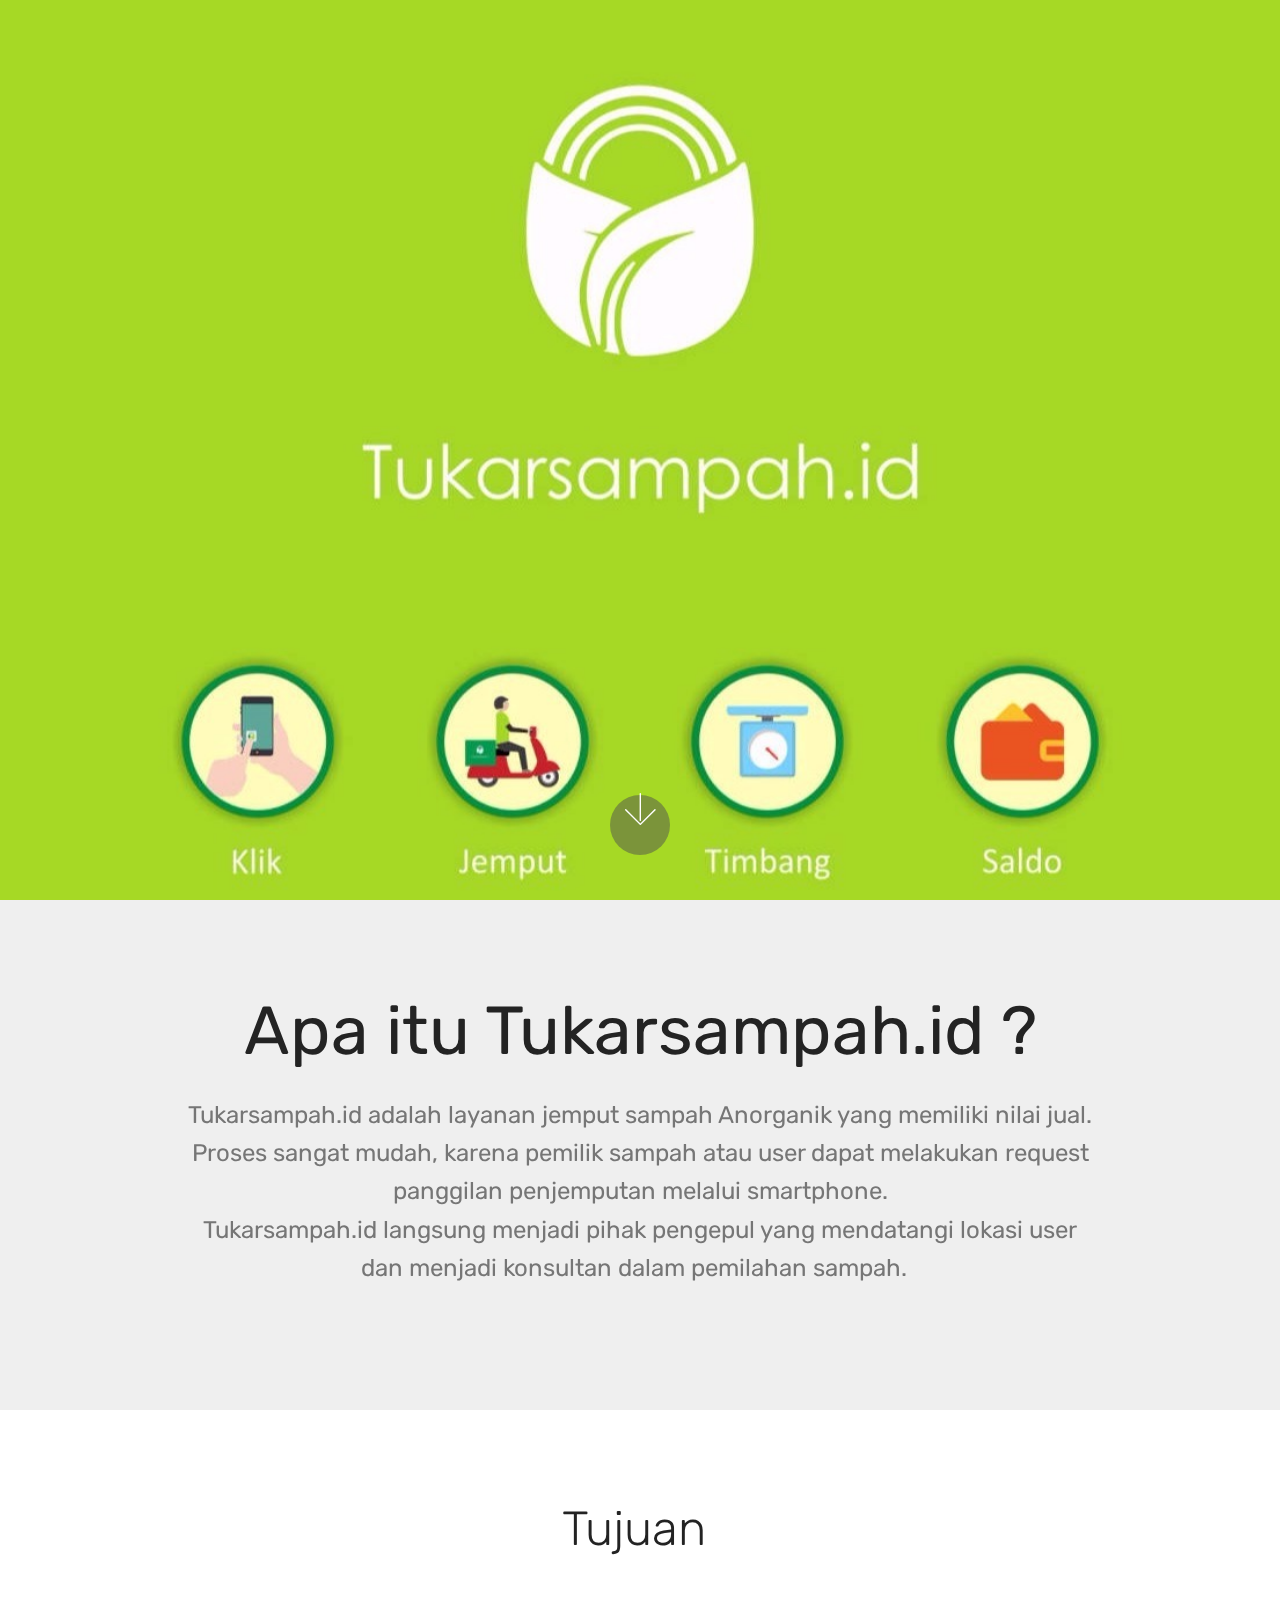
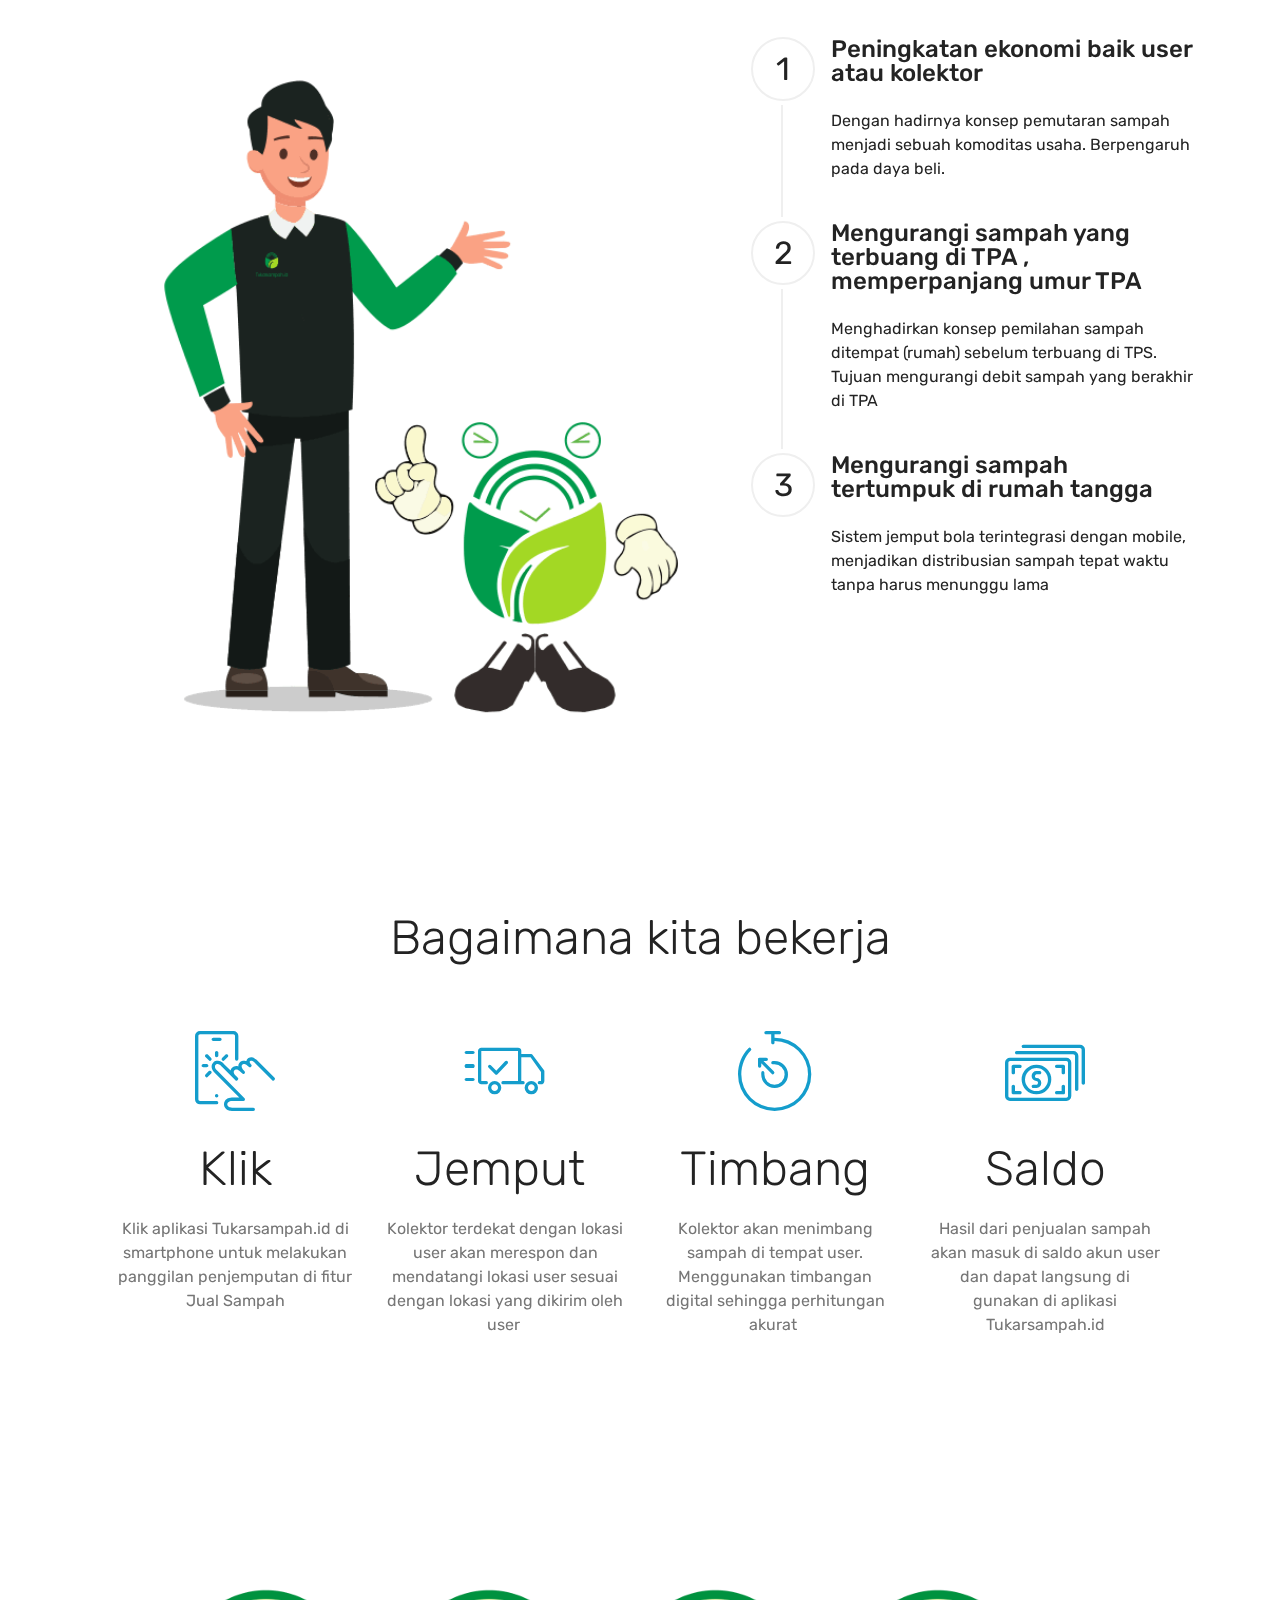
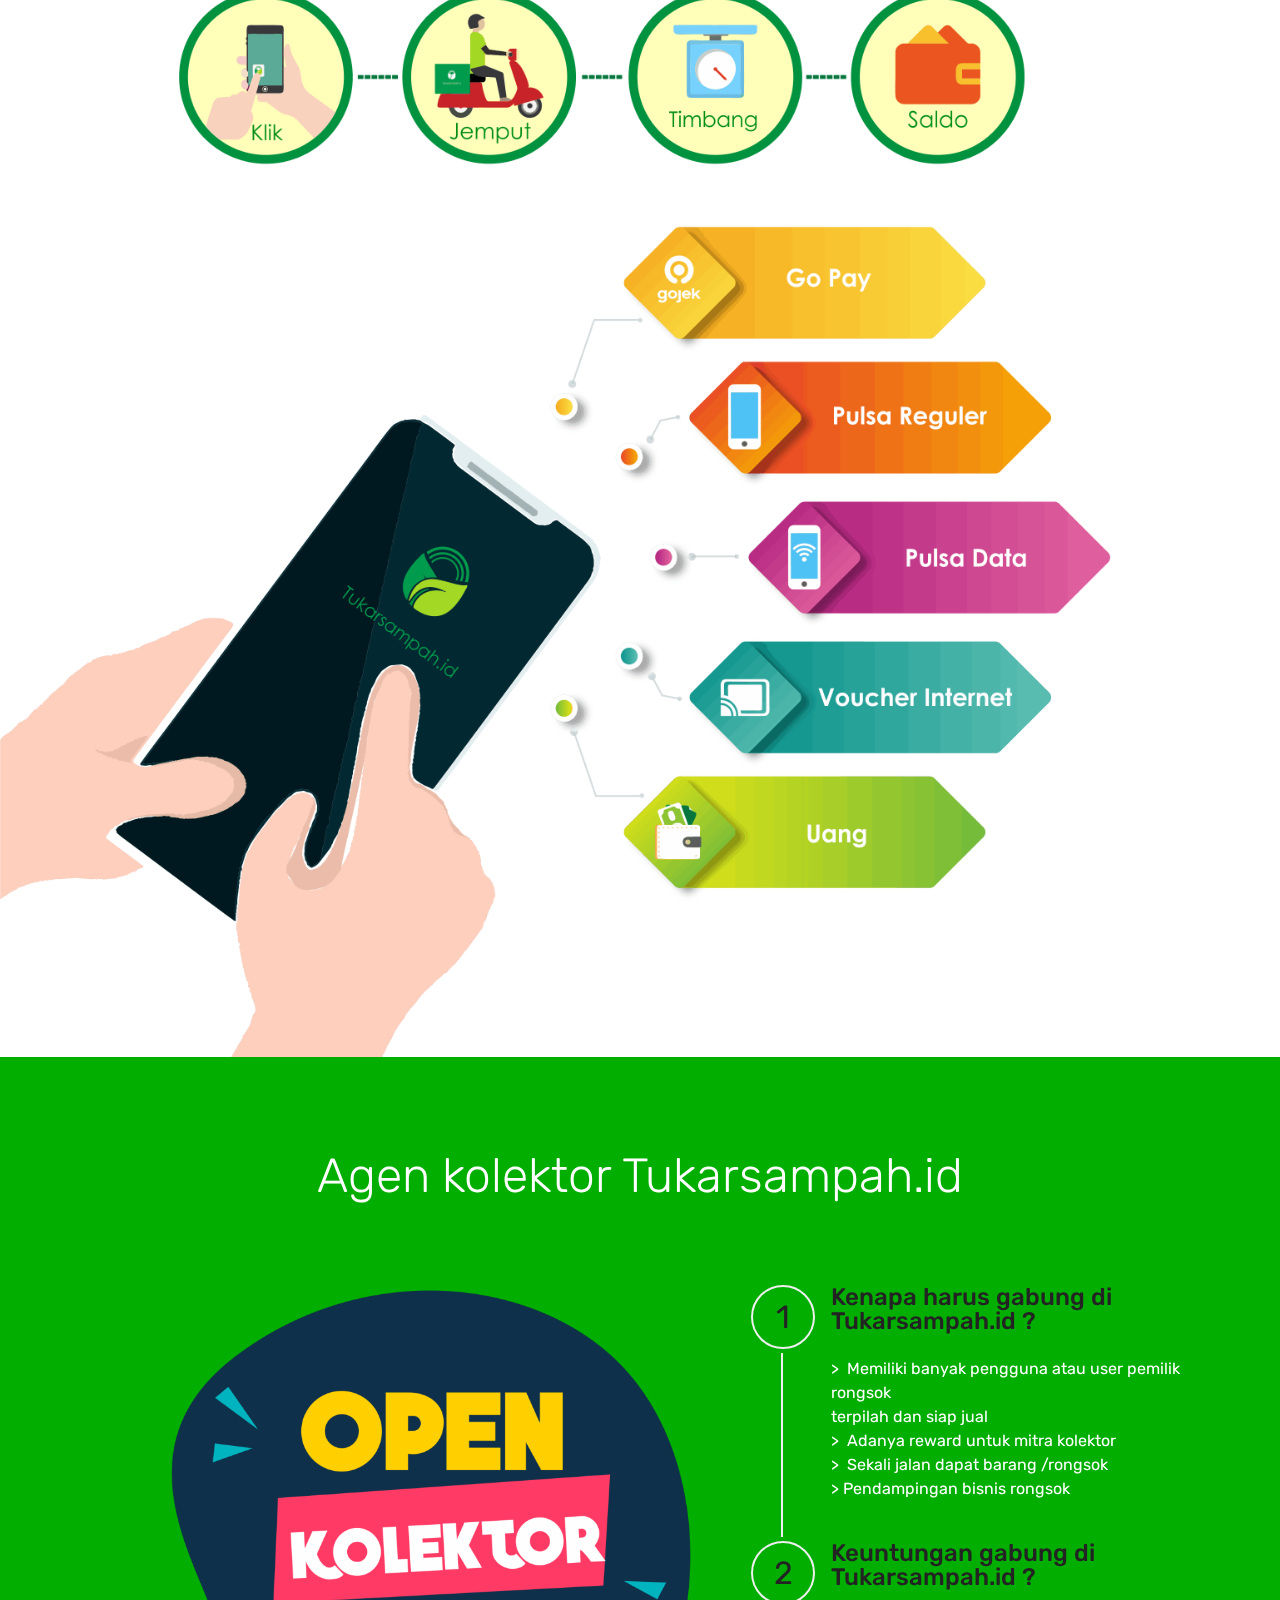
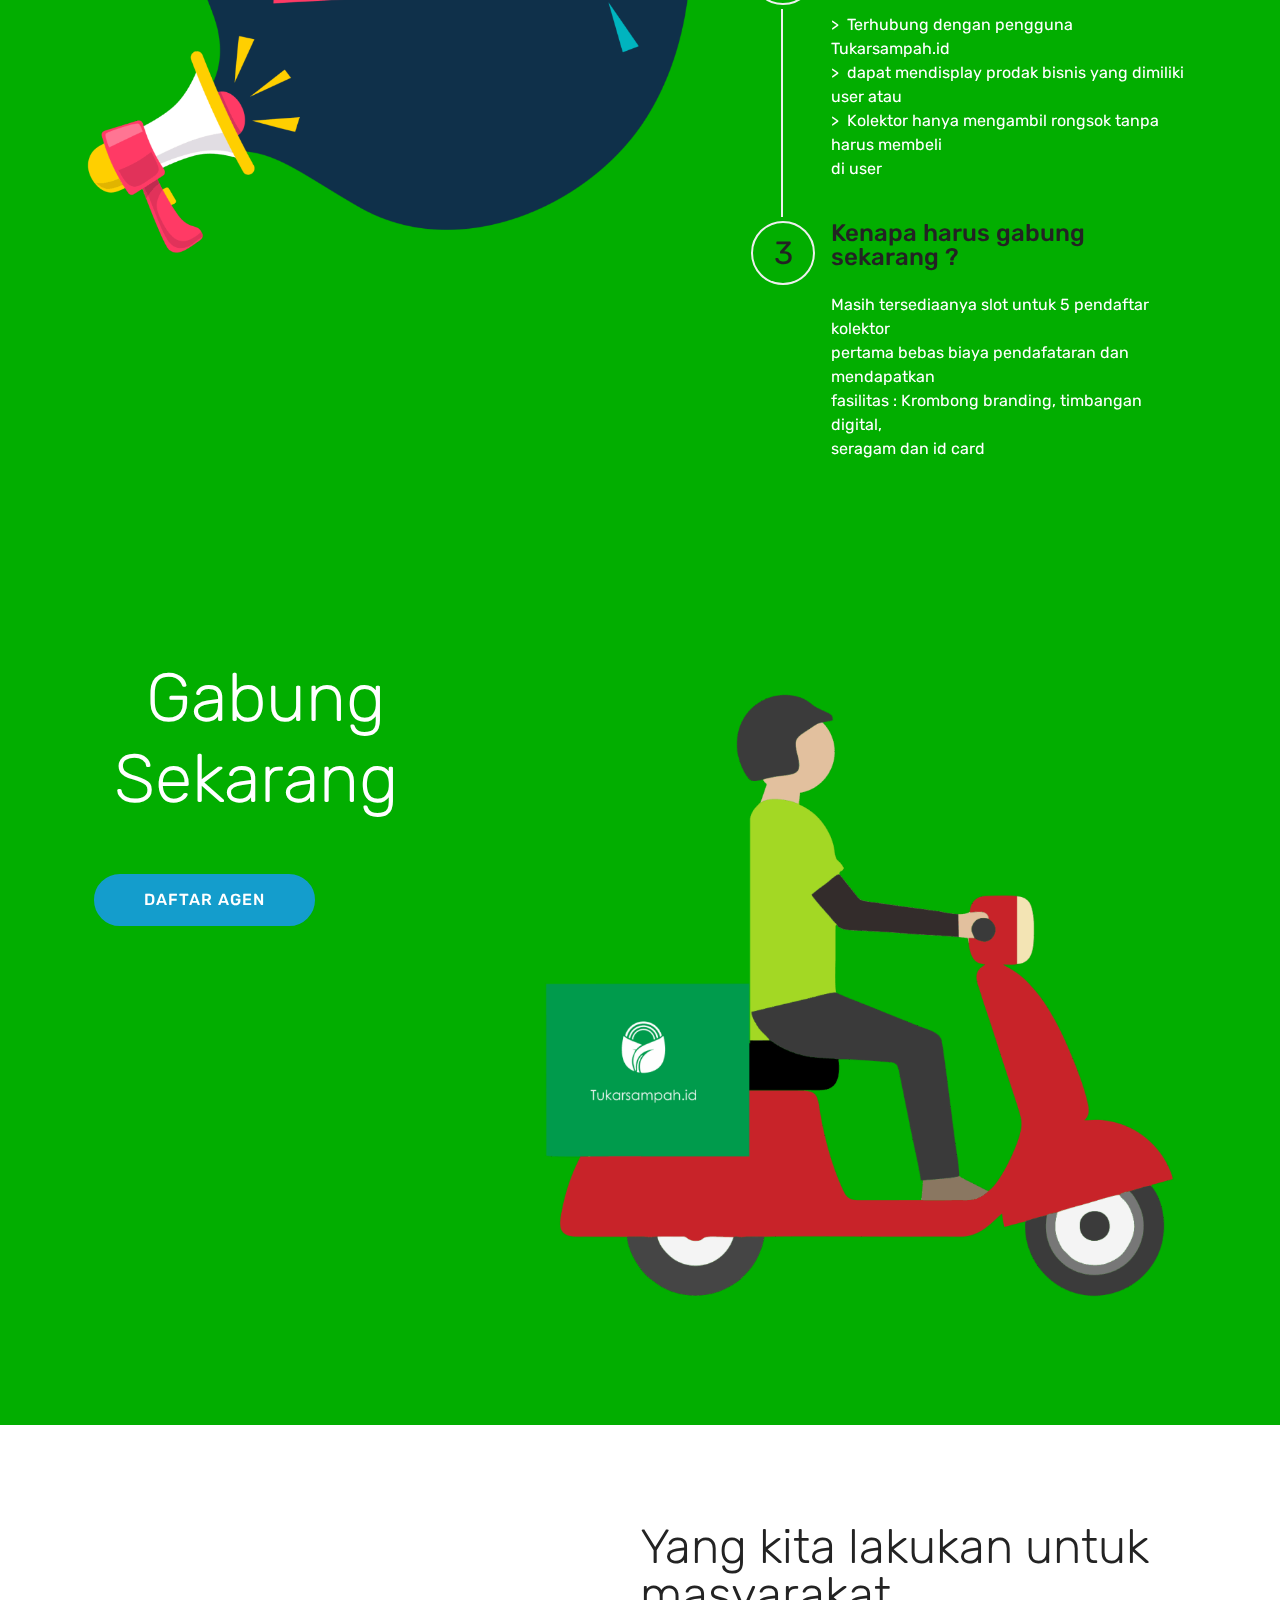
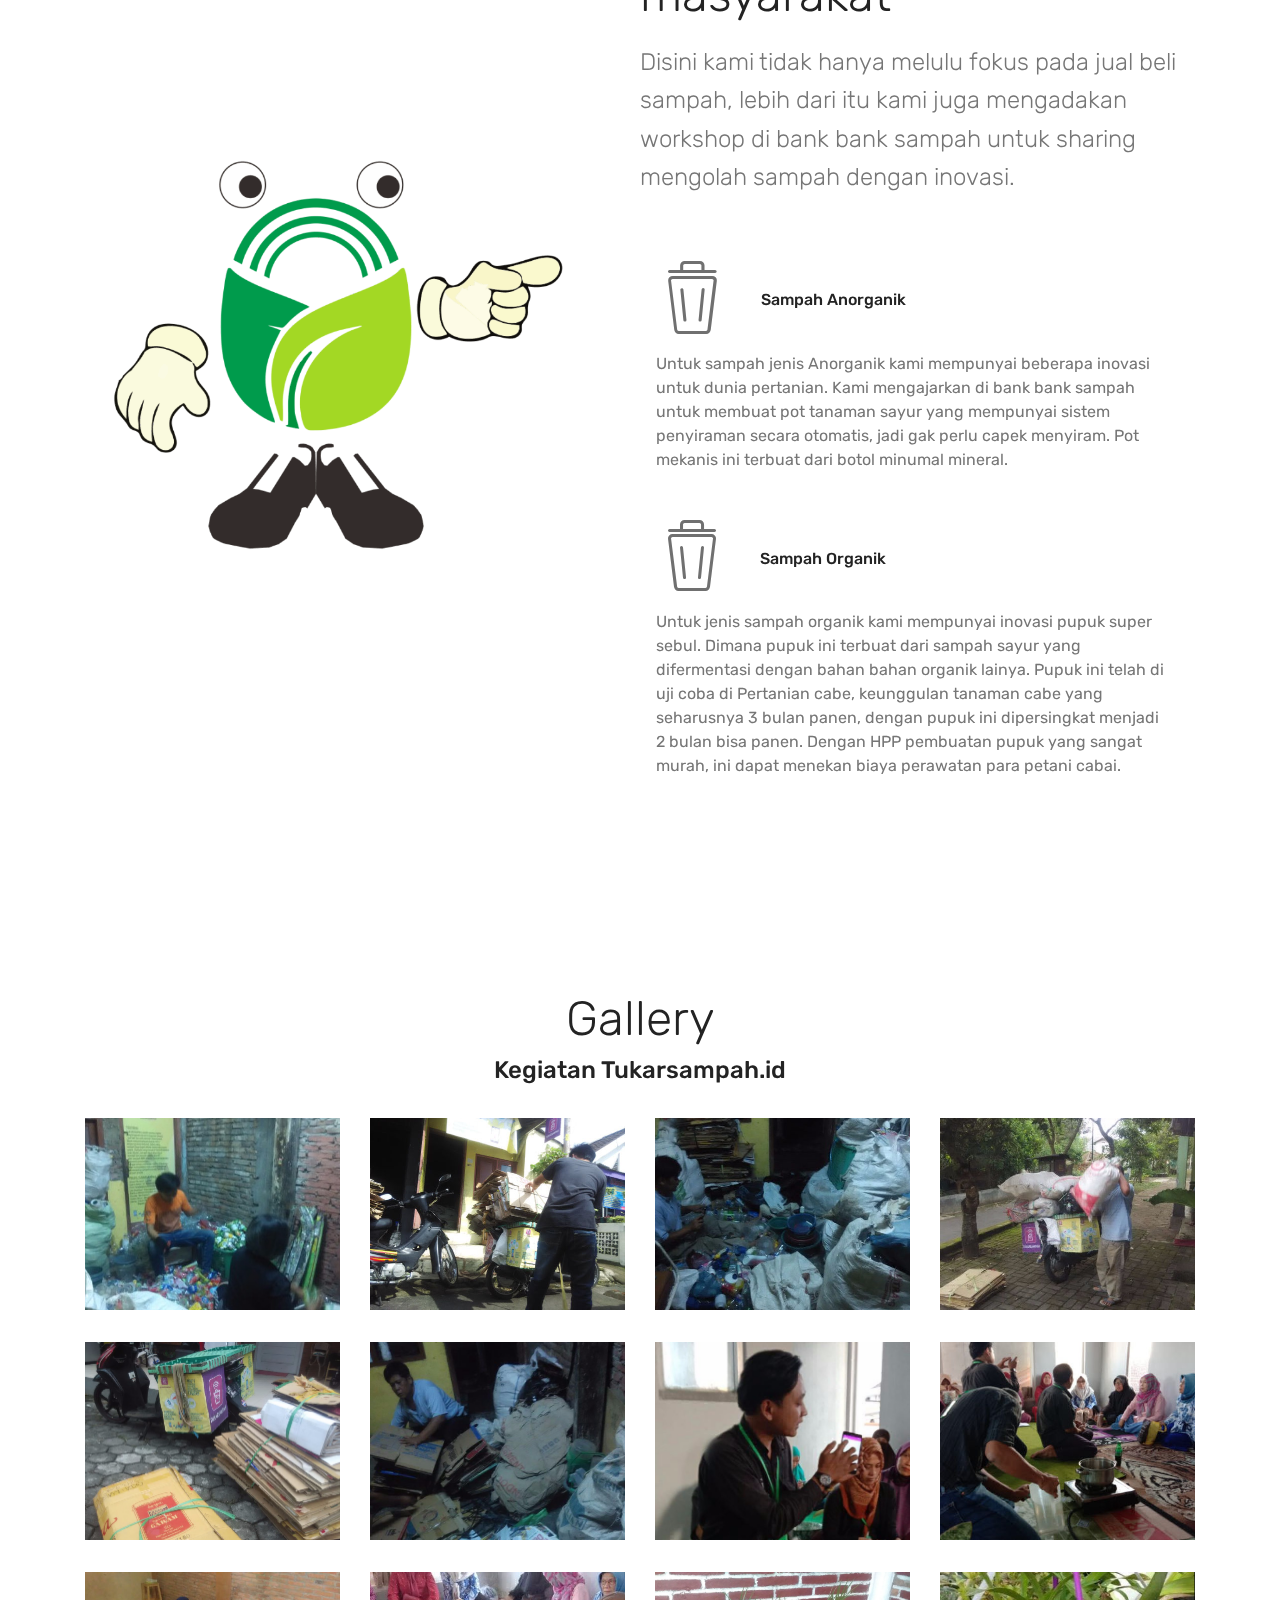
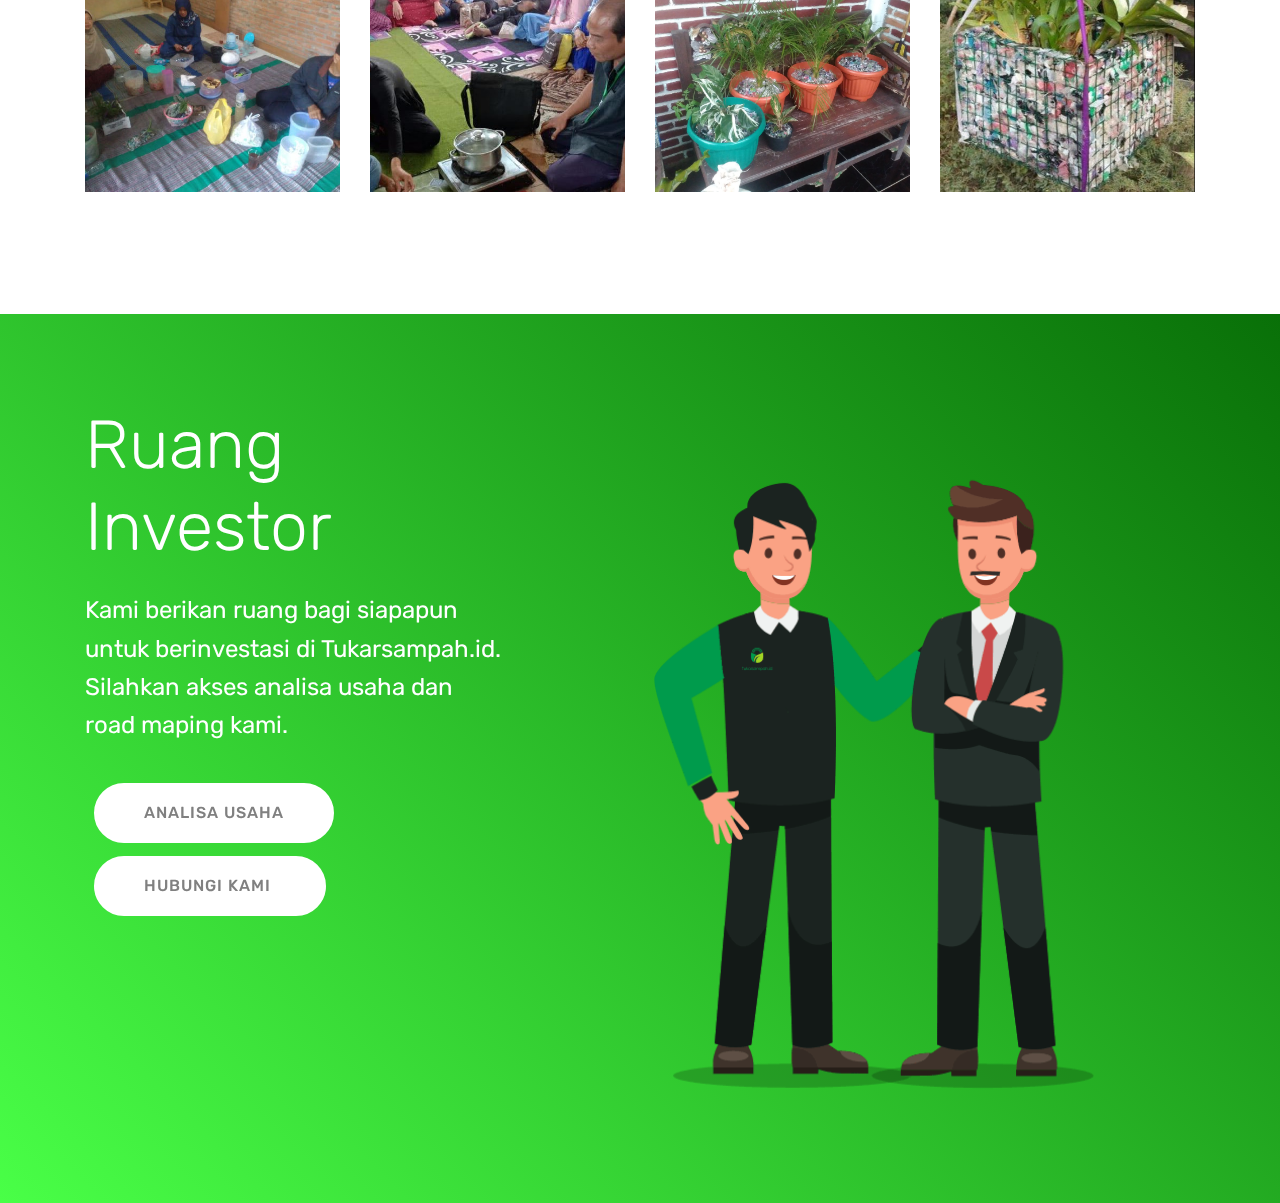
==== commit ac782d66: "create github pages" ====
--- a/index.html
+++ b/index.html
@@ -5,17 +5,20 @@
   <meta charset="UTF-8">
   <meta http-equiv="X-UA-Compatible" content="IE=edge">
   <meta name="generator" content="Mobirise v4.11.3, mobirise.com">
-  <meta name="viewport" content="width=device-width, initial-scale=1, minimum-scale=1">
+  <meta name="twitter:card" content="summary_large_image"/>
+<meta name="twitter:image:src" content="assets/images/index-meta.jpg"/>
+<meta property="og:image" content="assets/images/index-meta.jpg"/>
+<meta name="twitter:title" content="Tukarsampahid"/>
+<meta name="viewport" content="width=device-width, initial-scale=1, minimum-scale=1">
   <link rel="shortcut icon" href="assets/images/logo-128x129.png" type="image/x-icon">
-  <meta name="description" content="">
+  <meta name="description" content="Layanan publik">
   
-  <title>Home</title>
+  <title>Tukarsampahid</title>
   <link rel="stylesheet" href="assets/web/assets/mobirise-icons/mobirise-icons.css">
   <link rel="stylesheet" href="assets/bootstrap/css/bootstrap.min.css">
   <link rel="stylesheet" href="assets/bootstrap/css/bootstrap-grid.min.css">
   <link rel="stylesheet" href="assets/bootstrap/css/bootstrap-reboot.min.css">
   <link rel="stylesheet" href="assets/tether/tether.min.css">
-  <link rel="stylesheet" href="assets/animatecss/animate.min.css">
   <link rel="stylesheet" href="assets/theme/css/style.css">
   <link rel="preload" as="style" href="assets/mobirise/css/mbr-additional.css"><link rel="stylesheet" href="assets/mobirise/css/mbr-additional.css" type="text/css">
   
@@ -23,7 +26,7 @@
   
 </head>
 <body>
-  <section class="cid-rFO2nFPpIT mbr-fullscreen mbr-parallax-background" id="header2-4">
+  <section class="cid-rJ1ouH8qf3 mbr-fullscreen mbr-parallax-background" id="header2-0">
 
     
 
@@ -46,7 +49,7 @@
     </div>
 </section>
 
-<section class="engine"><a href="https://mobirise.info/y">free html site templates</a></section><section class="header1 cid-rFQpecGvdq" id="header16-6">
+<section class="engine"><a href="https://mobirise.info/h">create your own web page for free</a></section><section class="header1 cid-rJ1ouXzgDm" id="header16-1">
 
     
 
@@ -65,7 +68,7 @@
 
 </section>
 
-<section class="step3 cid-rIGjaxdRoX" id="step3-13">
+<section class="step3 cid-rJ1ov8BZ5s" id="step3-2">
 
     
 
@@ -141,7 +144,7 @@
     </div>
 </section>
 
-<section class="counters1 counters cid-rFQsj3mc1h" id="counters1-7">
+<section class="counters1 counters cid-rJ1ovsTcPk" id="counters1-3">
 
     
 
@@ -219,7 +222,7 @@
    </div>
 </section>
 
-<section class="cid-rIDp9IbVpZ" id="image2-q">
+<section class="cid-rJ1ovESZHW" id="image2-4">
 
     
 
@@ -231,27 +234,7 @@
     </figure>
 </section>
 
-<section class="header11 cid-rIAlIwefUu" id="header11-p">
-
-    <!-- Block parameters controls (Blue "Gear" panel) -->
-    
-    <!-- End block parameters -->
-
-    
-    <div class="container align-left">
-        <div class="media-container-column mbr-white col-md-12">
-            
-            <h1 class="mbr-section-title py-3 mbr-fonts-style display-1">Download aplikasi Tukarsampah.id</h1>
-            <p class="mbr-text py-3 mbr-fonts-style display-5">
-                Untuk memudahkan user menjual sampah, kami sediakan aplikasi berbasis Android. Langsung dapat di unduh di tombol download aplikasi. Sebelum menginstal pastikan HP android di seting mengijinkan aplikasi. Caranya masuk ke seting - masuk di keamanan (scurity) - aktifkan tombol di uknown sources (aplikasi tidak diketahui). Setelah itu install aplikasi yang telah di download. &nbsp;</p>
-            <div class="mbr-section-btn py-4"><a class="btn btn-md btn-success display-7" href="https://appandro.id/s/tukarsampah">DOWNLOAD APLIKASI</a></div>
-        </div>
-    </div>
-
-    
-</section>
-
-<section class="step3 cid-rIG6bBsb8a" id="step3-11">
+<section class="step3 cid-rJ1owe5KH6" id="step3-5">
 
     
 
@@ -336,7 +319,7 @@
     </div>
 </section>
 
-<section class="header3 cid-rIE3gpwnNE" id="header3-y">
+<section class="header3 cid-rJ1owGNmZv" id="header3-6">
 
     
 
@@ -361,7 +344,7 @@
 
 </section>
 
-<section class="features11 cid-rIDFewYil7" id="features11-u">
+<section class="features11 cid-rJ1oxriCGY" id="features11-7">
 
     
 
@@ -419,7 +402,7 @@
     </div>          
 </section>
 
-<section class="mbr-gallery gallery5 cid-rIDNY8IMy7" id="gallery5-v">
+<section class="mbr-gallery gallery5 cid-rJ1oydp87R" id="gallery5-8">
 
     
 
@@ -545,7 +528,7 @@
     </div>
 </section>
 
-<section class="header3 cid-rIGrv2nv4F" id="header3-15">
+<section class="header3 cid-rJ1oB7td2M" id="header3-a">
 
     
 
@@ -570,17 +553,6 @@
         </div>
     </div>
 
-</section>
-
-<section class="cid-rIAkkTFOZi" id="video2-o">
-
-    
-    
-    <figure class="mbr-figure align-center">
-        <div class="video-block" style="width: 100%;">
-            <div><iframe class="mbr-embedded-video" src="https://www.youtube.com/embed/g3k7NHkVGiY?rel=0&amp;amp;showinfo=0&amp;autoplay=1&amp;loop=1&amp;playlist=g3k7NHkVGiY" width="800" height="600" frameborder="0" allowfullscreen></iframe></div>
-        </div>
-    </figure>
 </section>
 
 
@@ -594,6 +566,5 @@
   <script src="assets/theme/js/script.js"></script>
   
   
-  <input name="animation" type="hidden">
-  </body>
+</body>
 </html>--- a/assets/mobirise/css/mbr-additional.css
+++ b/assets/mobirise/css/mbr-additional.css
@@ -92,10 +92,10 @@
   border-radius: 3px;
 }
 .bg-primary {
-  background-color: #097008 !important;
+  background-color: #149dcc !important;
 }
 .bg-success {
-  background-color: #097008 !important;
+  background-color: #f7ed4a !important;
 }
 .bg-info {
   background-color: #82786e !important;
@@ -108,8 +108,8 @@
 }
 .btn-primary,
 .btn-primary:active {
-  background-color: #097008 !important;
-  border-color: #097008 !important;
+  background-color: #149dcc !important;
+  border-color: #149dcc !important;
   color: #ffffff !important;
 }
 .btn-primary:hover,
@@ -117,19 +117,19 @@
 .btn-primary.focus,
 .btn-primary.active {
   color: #ffffff !important;
-  background-color: #032903 !important;
-  border-color: #032903 !important;
+  background-color: #0d6786 !important;
+  border-color: #0d6786 !important;
 }
 .btn-primary.disabled,
 .btn-primary:disabled {
   color: #ffffff !important;
-  background-color: #032903 !important;
-  border-color: #032903 !important;
+  background-color: #0d6786 !important;
+  border-color: #0d6786 !important;
 }
 .btn-secondary,
 .btn-secondary:active {
-  background-color: #232323 !important;
-  border-color: #232323 !important;
+  background-color: #ff3366 !important;
+  border-color: #ff3366 !important;
   color: #ffffff !important;
 }
 .btn-secondary:hover,
@@ -137,14 +137,14 @@
 .btn-secondary.focus,
 .btn-secondary.active {
   color: #ffffff !important;
-  background-color: #000000 !important;
-  border-color: #000000 !important;
+  background-color: #e50039 !important;
+  border-color: #e50039 !important;
 }
 .btn-secondary.disabled,
 .btn-secondary:disabled {
   color: #ffffff !important;
-  background-color: #000000 !important;
-  border-color: #000000 !important;
+  background-color: #e50039 !important;
+  border-color: #e50039 !important;
 }
 .btn-info,
 .btn-info:active {
@@ -168,23 +168,23 @@
 }
 .btn-success,
 .btn-success:active {
-  background-color: #097008 !important;
-  border-color: #097008 !important;
-  color: #ffffff !important;
+  background-color: #f7ed4a !important;
+  border-color: #f7ed4a !important;
+  color: #3f3c03 !important;
 }
 .btn-success:hover,
 .btn-success:focus,
 .btn-success.focus,
 .btn-success.active {
-  color: #ffffff !important;
-  background-color: #032903 !important;
-  border-color: #032903 !important;
+  color: #3f3c03 !important;
+  background-color: #eadd0a !important;
+  border-color: #eadd0a !important;
 }
 .btn-success.disabled,
 .btn-success:disabled {
-  color: #ffffff !important;
-  background-color: #032903 !important;
-  border-color: #032903 !important;
+  color: #3f3c03 !important;
+  background-color: #eadd0a !important;
+  border-color: #eadd0a !important;
 }
 .btn-warning,
 .btn-warning:active {
@@ -272,42 +272,42 @@
 .btn-primary-outline,
 .btn-primary-outline:active {
   background: none;
-  border-color: #011101;
-  color: #011101;
+  border-color: #0b566f;
+  color: #0b566f;
 }
 .btn-primary-outline:hover,
 .btn-primary-outline:focus,
 .btn-primary-outline.focus,
 .btn-primary-outline.active {
   color: #ffffff;
-  background-color: #097008;
-  border-color: #097008;
+  background-color: #149dcc;
+  border-color: #149dcc;
 }
 .btn-primary-outline.disabled,
 .btn-primary-outline:disabled {
   color: #ffffff !important;
-  background-color: #097008 !important;
-  border-color: #097008 !important;
+  background-color: #149dcc !important;
+  border-color: #149dcc !important;
 }
 .btn-secondary-outline,
 .btn-secondary-outline:active {
   background: none;
-  border-color: #000000;
-  color: #000000;
+  border-color: #cc0033;
+  color: #cc0033;
 }
 .btn-secondary-outline:hover,
 .btn-secondary-outline:focus,
 .btn-secondary-outline.focus,
 .btn-secondary-outline.active {
   color: #ffffff;
-  background-color: #232323;
-  border-color: #232323;
+  background-color: #ff3366;
+  border-color: #ff3366;
 }
 .btn-secondary-outline.disabled,
 .btn-secondary-outline:disabled {
   color: #ffffff !important;
-  background-color: #232323 !important;
-  border-color: #232323 !important;
+  background-color: #ff3366 !important;
+  border-color: #ff3366 !important;
 }
 .btn-info-outline,
 .btn-info-outline:active {
@@ -332,22 +332,22 @@
 .btn-success-outline,
 .btn-success-outline:active {
   background: none;
-  border-color: #011101;
-  color: #011101;
+  border-color: #d2c609;
+  color: #d2c609;
 }
 .btn-success-outline:hover,
 .btn-success-outline:focus,
 .btn-success-outline.focus,
 .btn-success-outline.active {
-  color: #ffffff;
-  background-color: #097008;
-  border-color: #097008;
+  color: #3f3c03;
+  background-color: #f7ed4a;
+  border-color: #f7ed4a;
 }
 .btn-success-outline.disabled,
 .btn-success-outline:disabled {
-  color: #ffffff !important;
-  background-color: #097008 !important;
-  border-color: #097008 !important;
+  color: #3f3c03 !important;
+  background-color: #f7ed4a !important;
+  border-color: #f7ed4a !important;
 }
 .btn-warning-outline,
 .btn-warning-outline:active {
@@ -424,13 +424,13 @@
   border-color: #ffffff;
 }
 .text-primary {
-  color: #097008 !important;
+  color: #149dcc !important;
 }
 .text-secondary {
-  color: #232323 !important;
+  color: #ff3366 !important;
 }
 .text-success {
-  color: #097008 !important;
+  color: #f7ed4a !important;
 }
 .text-info {
   color: #82786e !important;
@@ -449,15 +449,15 @@
 }
 a.text-primary:hover,
 a.text-primary:focus {
-  color: #011101 !important;
+  color: #0b566f !important;
 }
 a.text-secondary:hover,
 a.text-secondary:focus {
-  color: #000000 !important;
+  color: #cc0033 !important;
 }
 a.text-success:hover,
 a.text-success:focus {
-  color: #011101 !important;
+  color: #d2c609 !important;
 }
 a.text-info:hover,
 a.text-info:focus {
@@ -507,8 +507,8 @@
   border-radius: 100px !important;
 }
 .mbr-gallery-filter li.active .btn {
-  background-color: #097008;
-  border-color: #097008;
+  background-color: #149dcc;
+  border-color: #149dcc;
   color: #ffffff;
 }
 .mbr-gallery-filter li.active .btn:focus {
@@ -519,15 +519,15 @@
 }
 a,
 a:hover {
-  color: #097008;
+  color: #149dcc;
 }
 .mbr-plan-header.bg-primary .mbr-plan-subtitle,
 .mbr-plan-header.bg-primary .mbr-plan-price-desc {
-  color: #13e710;
+  color: #b4e6f8;
 }
 .mbr-plan-header.bg-success .mbr-plan-subtitle,
 .mbr-plan-header.bg-success .mbr-plan-price-desc {
-  color: #13e710;
+  color: #ffffff;
 }
 .mbr-plan-header.bg-info .mbr-plan-subtitle,
 .mbr-plan-header.bg-info .mbr-plan-price-desc {
@@ -554,7 +554,7 @@
   font-size: 1.6rem;
 }
 blockquote {
-  border-color: #097008;
+  border-color: #149dcc;
 }
 /* Forms */
 .mbr-form .btn {
@@ -610,11 +610,11 @@
 /* Footer */
 .mbr-footer-content li::before,
 .mbr-footer .mbr-contacts li::before {
-  background: #097008;
+  background: #149dcc;
 }
 .mbr-footer-content li a:hover,
 .mbr-footer .mbr-contacts li a:hover {
-  color: #097008;
+  color: #149dcc;
 }
 .footer3 input[type="email"],
 .footer4 input[type="email"] {
@@ -656,7 +656,7 @@
 }
 .jq-selectbox li:hover,
 .jq-selectbox li.selected {
-  background-color: #097008;
+  background-color: #149dcc;
   color: #ffffff;
 }
 .jq-selectbox .jq-selectbox__trigger-arrow,
@@ -669,20 +669,20 @@
 .jq-selectbox:hover .jq-selectbox__trigger-arrow,
 .jq-number__spin.minus:hover:after,
 .jq-number__spin.plus:hover:after {
-  border-top-color: #097008;
-  border-bottom-color: #097008;
+  border-top-color: #149dcc;
+  border-bottom-color: #149dcc;
 }
 .xdsoft_datetimepicker .xdsoft_calendar td.xdsoft_default,
 .xdsoft_datetimepicker .xdsoft_calendar td.xdsoft_current,
 .xdsoft_datetimepicker .xdsoft_timepicker .xdsoft_time_box > div > div.xdsoft_current {
   color: #ffffff !important;
-  background-color: #097008 !important;
+  background-color: #149dcc !important;
   box-shadow: none !important;
 }
 .xdsoft_datetimepicker .xdsoft_calendar td:hover,
 .xdsoft_datetimepicker .xdsoft_timepicker .xdsoft_time_box > div > div:hover {
   color: #ffffff !important;
-  background: #232323 !important;
+  background: #ff3366 !important;
   box-shadow: none !important;
 }
 .lazy-bg {
@@ -704,40 +704,40 @@
   top: 50%;
   left: 50%;
   transform: translateX(-50%) translateY(-50%);
-  background-image: url("data:image/svg+xml;charset=UTF-8,%3csvg width='32' height='32' viewBox='0 0 64 64' xmlns='http://www.w3.org/2000/svg' stroke='%23097008' %3e%3cg fill='none' fill-rule='evenodd'%3e%3cg transform='translate(16 16)' stroke-width='2'%3e%3ccircle stroke-opacity='.5' cx='16' cy='16' r='16'/%3e%3cpath d='M32 16c0-9.94-8.06-16-16-16'%3e%3canimateTransform attributeName='transform' type='rotate' from='0 16 16' to='360 16 16' dur='1s' repeatCount='indefinite'/%3e%3c/path%3e%3c/g%3e%3c/g%3e%3c/svg%3e");
+  background-image: url("data:image/svg+xml;charset=UTF-8,%3csvg width='32' height='32' viewBox='0 0 64 64' xmlns='http://www.w3.org/2000/svg' stroke='%23149dcc' %3e%3cg fill='none' fill-rule='evenodd'%3e%3cg transform='translate(16 16)' stroke-width='2'%3e%3ccircle stroke-opacity='.5' cx='16' cy='16' r='16'/%3e%3cpath d='M32 16c0-9.94-8.06-16-16-16'%3e%3canimateTransform attributeName='transform' type='rotate' from='0 16 16' to='360 16 16' dur='1s' repeatCount='indefinite'/%3e%3c/path%3e%3c/g%3e%3c/g%3e%3c/svg%3e");
 }
 section.lazy-placeholder:after {
   opacity: 0.3;
 }
-.cid-rFO2nFPpIT {
+.cid-rJ1ouH8qf3 {
   background-image: url("../../../assets/images/desain-website-2000x1246.jpeg");
 }
-.cid-rFO2nFPpIT H1 {
+.cid-rJ1ouH8qf3 H1 {
   text-align: left;
 }
-.cid-rFO2nFPpIT .mbr-text,
-.cid-rFO2nFPpIT .mbr-section-btn {
+.cid-rJ1ouH8qf3 .mbr-text,
+.cid-rJ1ouH8qf3 .mbr-section-btn {
   text-align: left;
 }
-.cid-rFQpecGvdq {
+.cid-rJ1ouXzgDm {
   padding-top: 90px;
   padding-bottom: 90px;
   background-color: #efefef;
 }
-.cid-rFQpecGvdq P {
+.cid-rJ1ouXzgDm P {
   color: #767676;
 }
-.cid-rIGjaxdRoX {
+.cid-rJ1ov8BZ5s {
   padding-top: 90px;
   padding-bottom: 90px;
   background-color: #ffffff;
 }
-.cid-rIGjaxdRoX .mbr-section-subtitle {
+.cid-rJ1ov8BZ5s .mbr-section-subtitle {
   color: #767676;
   text-align: center;
   font-weight: 300;
 }
-.cid-rIGjaxdRoX .step {
+.cid-rJ1ov8BZ5s .step {
   width: 64px;
   height: 64px;
   font-size: 32px;
@@ -745,16 +745,16 @@
   border: 2px solid #efefef;
 }
 @media (max-width: 767px) {
-  .cid-rIGjaxdRoX .step {
+  .cid-rJ1ov8BZ5s .step {
     width: 48px;
     height: 48px;
     font-size: 24px;
   }
 }
-.cid-rIGjaxdRoX .separline {
+.cid-rJ1ov8BZ5s .separline {
   position: relative;
 }
-.cid-rIGjaxdRoX .separline:after {
+.cid-rJ1ov8BZ5s .separline:after {
   top: 68px;
   left: 30px;
   position: absolute;
@@ -764,103 +764,87 @@
   background-color: #efefef;
 }
 @media (max-width: 767px) {
-  .cid-rIGjaxdRoX .separline:after {
+  .cid-rJ1ov8BZ5s .separline:after {
     top: 52px;
     left: 22px;
     height: calc(100% - 56px);
   }
 }
-.cid-rIGjaxdRoX .media-block {
+.cid-rJ1ov8BZ5s .media-block {
   flex-shrink: 0;
   -webkit-flex-shrink: 0;
 }
 @media (min-width: 992px) {
-  .cid-rIGjaxdRoX .media-block {
+  .cid-rJ1ov8BZ5s .media-block {
     padding-right: 2rem;
   }
 }
 @media (max-width: 991px) {
-  .cid-rIGjaxdRoX .media-block {
+  .cid-rJ1ov8BZ5s .media-block {
     flex-basis: 100%;
     -webkit-flex-basis: 100%;
     padding-bottom: 2rem;
   }
 }
-.cid-rFQsj3mc1h {
+.cid-rJ1ovsTcPk {
   padding-top: 90px;
   padding-bottom: 90px;
   background-color: #ffffff;
 }
-.cid-rFQsj3mc1h h3 {
+.cid-rJ1ovsTcPk h3 {
   text-align: center;
 }
-.cid-rFQsj3mc1h .mbr-section-subtitle {
+.cid-rJ1ovsTcPk .mbr-section-subtitle {
   color: #767676;
   font-weight: 300;
 }
-.cid-rFQsj3mc1h .mbr-content-text {
+.cid-rJ1ovsTcPk .mbr-content-text {
   color: #767676;
 }
-.cid-rFQsj3mc1h .card {
+.cid-rJ1ovsTcPk .card {
   word-wrap: break-word;
 }
-.cid-rFQsj3mc1h .mbr-iconfont {
+.cid-rJ1ovsTcPk .mbr-iconfont {
   font-size: 80px;
   color: #149dcc;
 }
-.cid-rIDp9IbVpZ {
+.cid-rJ1ovESZHW {
   background: #ffffff;
 }
-.cid-rIDp9IbVpZ .image-block {
+.cid-rJ1ovESZHW .image-block {
   margin: auto;
   width: 100% !important;
 }
-.cid-rIDp9IbVpZ .mbr-figure {
+.cid-rJ1ovESZHW .mbr-figure {
   margin: 0 auto;
 }
-.cid-rIDp9IbVpZ figcaption {
+.cid-rJ1ovESZHW figcaption {
   position: relative;
 }
-.cid-rIDp9IbVpZ figcaption div {
+.cid-rJ1ovESZHW figcaption div {
   position: absolute;
   bottom: 0;
   width: 100%;
 }
 @media (max-width: 768px) {
-  .cid-rIDp9IbVpZ .image-block {
+  .cid-rJ1ovESZHW .image-block {
     width: 100% !important;
   }
 }
-.cid-rIDp9IbVpZ .mbr-figure-caption div {
+.cid-rJ1ovESZHW .mbr-figure-caption div {
   color: #232323;
 }
-.cid-rIAlIwefUu {
-  padding-top: 90px;
-  padding-bottom: 90px;
-  background: linear-gradient(45deg, #ffffff, #ffffff);
-}
-.cid-rIAlIwefUu .mbr-section-subtitle {
-  font-style: italic;
-  letter-spacing: 1rem;
-}
-.cid-rIAlIwefUu .mbr-section-title {
-  color: #232323;
-}
-.cid-rIAlIwefUu .mbr-text,
-.cid-rIAlIwefUu .mbr-section-btn {
-  color: #232323;
-}
-.cid-rIG6bBsb8a {
+.cid-rJ1owe5KH6 {
   padding-top: 90px;
   padding-bottom: 90px;
   background-color: #02ae00;
 }
-.cid-rIG6bBsb8a .mbr-section-subtitle {
+.cid-rJ1owe5KH6 .mbr-section-subtitle {
   color: #ffffff;
   text-align: center;
   font-weight: 300;
 }
-.cid-rIG6bBsb8a .step {
+.cid-rJ1owe5KH6 .step {
   width: 64px;
   height: 64px;
   font-size: 32px;
@@ -868,16 +852,16 @@
   border: 2px solid #efefef;
 }
 @media (max-width: 767px) {
-  .cid-rIG6bBsb8a .step {
+  .cid-rJ1owe5KH6 .step {
     width: 48px;
     height: 48px;
     font-size: 24px;
   }
 }
-.cid-rIG6bBsb8a .separline {
+.cid-rJ1owe5KH6 .separline {
   position: relative;
 }
-.cid-rIG6bBsb8a .separline:after {
+.cid-rJ1owe5KH6 .separline:after {
   top: 68px;
   left: 30px;
   position: absolute;
@@ -887,151 +871,151 @@
   background-color: #efefef;
 }
 @media (max-width: 767px) {
-  .cid-rIG6bBsb8a .separline:after {
+  .cid-rJ1owe5KH6 .separline:after {
     top: 52px;
     left: 22px;
     height: calc(100% - 56px);
   }
 }
-.cid-rIG6bBsb8a .media-block {
+.cid-rJ1owe5KH6 .media-block {
   flex-shrink: 0;
   -webkit-flex-shrink: 0;
 }
 @media (min-width: 992px) {
-  .cid-rIG6bBsb8a .media-block {
+  .cid-rJ1owe5KH6 .media-block {
     padding-right: 2rem;
   }
 }
 @media (max-width: 991px) {
-  .cid-rIG6bBsb8a .media-block {
+  .cid-rJ1owe5KH6 .media-block {
     flex-basis: 100%;
     -webkit-flex-basis: 100%;
     padding-bottom: 2rem;
   }
 }
-.cid-rIG6bBsb8a .mbr-section-title {
+.cid-rJ1owe5KH6 .mbr-section-title {
   color: #ffffff;
 }
-.cid-rIG6bBsb8a .mbr-step-text {
+.cid-rJ1owe5KH6 .mbr-step-text {
   color: #ffffff;
 }
-.cid-rIE3gpwnNE {
+.cid-rJ1owGNmZv {
   padding-top: 90px;
   padding-bottom: 90px;
   background-color: #02ae00;
 }
-.cid-rIE3gpwnNE .media-container-row {
+.cid-rJ1owGNmZv .media-container-row {
   flex-direction: row-reverse;
   -webkit-flex-direction: row-reverse;
 }
 @media (min-width: 992px) {
-  .cid-rIE3gpwnNE .mbr-figure {
+  .cid-rJ1owGNmZv .mbr-figure {
     padding-right: 4rem;
     padding-right: 0;
     padding-left: 4rem;
   }
 }
 @media (max-width: 991px) {
-  .cid-rIE3gpwnNE .mbr-figure {
+  .cid-rJ1owGNmZv .mbr-figure {
     padding-bottom: 3rem;
   }
 }
 @media (max-width: 767px) {
-  .cid-rIE3gpwnNE .mbr-text {
+  .cid-rJ1owGNmZv .mbr-text {
     text-align: center;
   }
 }
-.cid-rIE3gpwnNE H1 {
+.cid-rJ1owGNmZv H1 {
   text-align: center;
 }
-.cid-rIDFewYil7 {
+.cid-rJ1oxriCGY {
   padding-top: 90px;
   padding-bottom: 90px;
   background-color: #ffffff;
 }
-.cid-rIDFewYil7 h2 {
+.cid-rJ1oxriCGY h2 {
   text-align: left;
 }
-.cid-rIDFewYil7 h4 {
+.cid-rJ1oxriCGY h4 {
   text-align: left;
   font-weight: 500;
 }
-.cid-rIDFewYil7 p {
+.cid-rJ1oxriCGY p {
   color: #767676;
   text-align: left;
 }
-.cid-rIDFewYil7 .aside-content {
+.cid-rJ1oxriCGY .aside-content {
   flex-basis: 100%;
   -webkit-flex-basis: 100%;
 }
-.cid-rIDFewYil7 .block-content {
+.cid-rJ1oxriCGY .block-content {
   display: -webkit-flex;
   flex-direction: column;
   -webkit-flex-direction: column;
   word-break: break-word;
 }
-.cid-rIDFewYil7 .media {
+.cid-rJ1oxriCGY .media {
   margin: initial;
   align-items: center;
   -webkit-align-items: center;
 }
-.cid-rIDFewYil7 .mbr-figure {
+.cid-rJ1oxriCGY .mbr-figure {
   align-self: flex-start;
   -webkit-align-self: flex-start;
   -webkit-flex-shrink: 0;
   flex-shrink: 0;
 }
-.cid-rIDFewYil7 .card-img {
+.cid-rJ1oxriCGY .card-img {
   padding-right: 2rem;
   width: auto;
 }
-.cid-rIDFewYil7 .card-img span {
+.cid-rJ1oxriCGY .card-img span {
   font-size: 72px;
   color: #707070;
 }
 @media (min-width: 992px) {
-  .cid-rIDFewYil7 .mbr-figure {
+  .cid-rJ1oxriCGY .mbr-figure {
     padding-right: 4rem;
   }
 }
 @media (max-width: 991px) {
-  .cid-rIDFewYil7 .mbr-figure {
+  .cid-rJ1oxriCGY .mbr-figure {
     padding-right: 0;
     padding-bottom: 1rem;
     margin-bottom: 2rem;
   }
 }
 @media (max-width: 300px) {
-  .cid-rIDFewYil7 .card-img span {
+  .cid-rJ1oxriCGY .card-img span {
     font-size: 40px !important;
   }
 }
-.cid-rIDNY8IMy7 {
+.cid-rJ1oydp87R {
   padding-top: 90px;
   padding-bottom: 90px;
   background-color: #ffffff;
 }
-.cid-rIDNY8IMy7 .item {
+.cid-rJ1oydp87R .item {
   padding-bottom: 2rem;
 }
-.cid-rIDNY8IMy7 .item-wrapper {
+.cid-rJ1oydp87R .item-wrapper {
   height: 100%;
 }
-.cid-rIDNY8IMy7 .item-wrapper img {
+.cid-rJ1oydp87R .item-wrapper img {
   height: 100%;
   object-fit: cover;
 }
-.cid-rIDNY8IMy7 .carousel-control,
-.cid-rIDNY8IMy7 .close {
+.cid-rJ1oydp87R .carousel-control,
+.cid-rJ1oydp87R .close {
   background: #1b1b1b;
 }
-.cid-rIDNY8IMy7 .carousel-control-prev {
+.cid-rJ1oydp87R .carousel-control-prev {
   margin-left: 2.5rem;
 }
-.cid-rIDNY8IMy7 .carousel-control-next {
+.cid-rJ1oydp87R .carousel-control-next {
   margin-right: 2.5rem;
 }
-.cid-rIDNY8IMy7 .close {
+.cid-rJ1oydp87R .close {
   position: fixed;
   opacity: .5;
   font-size: 35px;
@@ -1053,15 +1037,15 @@
   transition: opacity .3s ease;
   font-family: 'MobiriseIcons';
 }
-.cid-rIDNY8IMy7 .close::before {
+.cid-rJ1oydp87R .close::before {
   content: '\e91a';
 }
-.cid-rIDNY8IMy7 .close:hover {
+.cid-rJ1oydp87R .close:hover {
   opacity: 1;
   background: #000;
   color: #fff;
 }
-.cid-rIDNY8IMy7 .carousel-control {
+.cid-rJ1oydp87R .carousel-control {
   position: fixed;
   width: 70px;
   height: 70px;
@@ -1079,62 +1063,62 @@
   -o-transition: all 0.2s ease-in-out 0s;
   transition: all 0.2s ease-in-out 0s;
 }
-.cid-rIDNY8IMy7 .carousel-inner > .active {
+.cid-rJ1oydp87R .carousel-inner > .active {
   display: block;
 }
-.cid-rIDNY8IMy7 .carousel-control.left {
+.cid-rJ1oydp87R .carousel-control.left {
   left: 0;
   margin-left: 2.5rem;
 }
-.cid-rIDNY8IMy7 .carousel-control.right {
+.cid-rJ1oydp87R .carousel-control.right {
   right: 0;
   margin-right: 2.5rem;
 }
-.cid-rIDNY8IMy7 .carousel-control .icon-next,
-.cid-rIDNY8IMy7 .carousel-control .icon-prev {
+.cid-rJ1oydp87R .carousel-control .icon-next,
+.cid-rJ1oydp87R .carousel-control .icon-prev {
   margin-top: -18px;
   font-size: 40px;
   line-height: 27px;
 }
-.cid-rIDNY8IMy7 .carousel-control:hover {
+.cid-rJ1oydp87R .carousel-control:hover {
   background: #1b1b1b;
   color: #fff;
   opacity: 1;
 }
 @media (max-width: 768px) {
-  .cid-rIDNY8IMy7 .carousel-control,
-  .cid-rIDNY8IMy7 .carousel-indicators,
-  .cid-rIDNY8IMy7 .modal .close {
+  .cid-rJ1oydp87R .carousel-control,
+  .cid-rJ1oydp87R .carousel-indicators,
+  .cid-rJ1oydp87R .modal .close {
     position: fixed;
   }
 }
 @media (max-width: 767px) {
-  .cid-rIDNY8IMy7 .mbr-slider .carousel-control {
+  .cid-rJ1oydp87R .mbr-slider .carousel-control {
     top: auto;
     bottom: 20px;
   }
-  .cid-rIDNY8IMy7 .mbr-slider > .container .carousel-control {
+  .cid-rJ1oydp87R .mbr-slider > .container .carousel-control {
     margin-bottom: 0;
   }
 }
-.cid-rIDNY8IMy7 .carousel-indicators {
+.cid-rJ1oydp87R .carousel-indicators {
   bottom: 0;
   margin-bottom: 3px;
 }
 @media (max-width: 991px) {
-  .cid-rIDNY8IMy7 .carousel-indicators {
+  .cid-rJ1oydp87R .carousel-indicators {
     margin-bottom: 3.625rem !important;
     padding-left: 2.5rem;
     padding-right: 2.5rem;
   }
 }
 @media (max-width: 767px) {
-  .cid-rIDNY8IMy7 .carousel-indicators {
+  .cid-rJ1oydp87R .carousel-indicators {
     display: none;
   }
 }
-.cid-rIDNY8IMy7 .carousel-indicators .active,
-.cid-rIDNY8IMy7 .carousel-indicators li {
+.cid-rJ1oydp87R .carousel-indicators .active,
+.cid-rJ1oydp87R .carousel-indicators li {
   width: 7px;
   height: 7px;
   margin: 3px;
@@ -1142,151 +1126,87 @@
   opacity: .5;
   border: 4px solid #1b1b1b;
 }
-.cid-rIDNY8IMy7 .carousel-indicators .active {
+.cid-rJ1oydp87R .carousel-indicators .active {
   background: #fff;
 }
-.cid-rIDNY8IMy7 .carousel-indicators li {
+.cid-rJ1oydp87R .carousel-indicators li {
   max-width: 15px;
   max-height: 15px;
   border-radius: 50%;
 }
-.cid-rIDNY8IMy7 .modal {
+.cid-rJ1oydp87R .modal {
   padding-left: 0 !important;
   position: fixed;
   overflow: hidden;
   padding-right: 0 !important;
 }
-.cid-rIDNY8IMy7 .modal-dialog {
+.cid-rJ1oydp87R .modal-dialog {
   margin: 0 auto;
   max-width: 100%;
   padding-left: 1rem;
   padding-right: 1rem;
 }
-.cid-rIDNY8IMy7 .modal-content {
+.cid-rJ1oydp87R .modal-content {
   border-radius: 0;
   border: none;
   background: transparent;
 }
-.cid-rIDNY8IMy7 .modal-body {
+.cid-rJ1oydp87R .modal-body {
   padding: 0;
   display: flex;
   align-items: center;
 }
-.cid-rIDNY8IMy7 .modal-body img {
+.cid-rJ1oydp87R .modal-body img {
   width: 100%;
   object-fit: contain;
   max-height: calc(98.25vh);
 }
-.cid-rIDNY8IMy7 .carousel {
+.cid-rJ1oydp87R .carousel {
   width: 100%;
 }
-.cid-rIDNY8IMy7 .modal-dialog .carousel-inner {
+.cid-rJ1oydp87R .modal-dialog .carousel-inner {
   height: auto;
 }
-.cid-rIDNY8IMy7 .modal-backdrop.in {
+.cid-rJ1oydp87R .modal-backdrop.in {
   opacity: .8;
 }
-.cid-rIDNY8IMy7 .modal.fade .modal-dialog {
+.cid-rJ1oydp87R .modal.fade .modal-dialog {
   -webkit-transition: margin-top 0.3s ease-out;
   -moz-transition: margin-top 0.3s ease-out;
   -o-transition: margin-top 0.3s ease-out;
   transition: margin-top 0.3s ease-out;
 }
-.cid-rIDNY8IMy7 .modal.fade .modal-dialog,
-.cid-rIDNY8IMy7 .modal.in .modal-dialog {
+.cid-rJ1oydp87R .modal.fade .modal-dialog,
+.cid-rJ1oydp87R .modal.in .modal-dialog {
   -webkit-transform: none;
   -ms-transform: none;
   -o-transform: none;
   transform: none;
 }
-.cid-rIGrv2nv4F {
+.cid-rJ1oB7td2M {
   padding-top: 90px;
   padding-bottom: 90px;
   background-color: #49ff47;
   background: linear-gradient(45deg, #49ff47, #097008);
 }
-.cid-rIGrv2nv4F .media-container-row {
+.cid-rJ1oB7td2M .media-container-row {
   flex-direction: row-reverse;
   -webkit-flex-direction: row-reverse;
 }
 @media (min-width: 992px) {
-  .cid-rIGrv2nv4F .mbr-figure {
+  .cid-rJ1oB7td2M .mbr-figure {
     padding-right: 4rem;
     padding-right: 0;
     padding-left: 4rem;
   }
 }
 @media (max-width: 991px) {
-  .cid-rIGrv2nv4F .mbr-figure {
+  .cid-rJ1oB7td2M .mbr-figure {
     padding-bottom: 3rem;
   }
 }
 @media (max-width: 767px) {
-  .cid-rIGrv2nv4F .mbr-text {
+  .cid-rJ1oB7td2M .mbr-text {
     text-align: center;
   }
 }
-.cid-rIAkkTFOZi {
-  background: #ffffff;
-}
-.cid-rIAkkTFOZi .video-block {
-  margin: auto;
-  width: 100% !important;
-}
-@media (max-width: 768px) {
-  .cid-rIAkkTFOZi .video-block {
-    width: 100% !important;
-  }
-}
-.cid-rIA7ZeuRIy {
-  background-image: url("../../../assets/images/desain-website-2000x1246.jpeg");
-}
-.cid-rIA7ZeuRIy H1 {
-  text-align: left;
-}
-.cid-rIA7ZeuRIy .mbr-text,
-.cid-rIA7ZeuRIy .mbr-section-btn {
-  text-align: left;
-}
-.cid-rIA7ZfuqXA {
-  padding-top: 90px;
-  padding-bottom: 90px;
-  background-color: #efefef;
-}
-.cid-rIA7ZfuqXA P {
-  color: #767676;
-}
-.cid-rIA7Zgz5iw {
-  padding-top: 90px;
-  padding-bottom: 90px;
-  background-color: #ffffff;
-}
-.cid-rIA7Zgz5iw h3 {
-  text-align: center;
-}
-.cid-rIA7Zgz5iw .mbr-section-subtitle {
-  color: #767676;
-  font-weight: 300;
-}
-.cid-rIA7Zgz5iw .mbr-content-text {
-  color: #767676;
-}
-.cid-rIA7Zgz5iw .card {
-  word-wrap: break-word;
-}
-.cid-rIA7Zgz5iw .mbr-iconfont {
-  font-size: 80px;
-  color: #149dcc;
-}
-.cid-rIA7Zi3D2o {
-  background: #ffffff;
-}
-.cid-rIA7Zi3D2o .video-block {
-  margin: auto;
-  width: 100% !important;
-}
-@media (max-width: 768px) {
-  .cid-rIA7Zi3D2o .video-block {
-    width: 100% !important;
-  }
-}
--- a/assets/mobirise/css/mbr-additional.css
+++ b/assets/mobirise/css/mbr-additional.css
@@ -92,10 +92,10 @@
   border-radius: 3px;
 }
 .bg-primary {
-  background-color: #097008 !important;
+  background-color: #149dcc !important;
 }
 .bg-success {
-  background-color: #097008 !important;
+  background-color: #f7ed4a !important;
 }
 .bg-info {
   background-color: #82786e !important;
@@ -108,8 +108,8 @@
 }
 .btn-primary,
 .btn-primary:active {
-  background-color: #097008 !important;
-  border-color: #097008 !important;
+  background-color: #149dcc !important;
+  border-color: #149dcc !important;
   color: #ffffff !important;
 }
 .btn-primary:hover,
@@ -117,19 +117,19 @@
 .btn-primary.focus,
 .btn-primary.active {
   color: #ffffff !important;
-  background-color: #032903 !important;
-  border-color: #032903 !important;
+  background-color: #0d6786 !important;
+  border-color: #0d6786 !important;
 }
 .btn-primary.disabled,
 .btn-primary:disabled {
   color: #ffffff !important;
-  background-color: #032903 !important;
-  border-color: #032903 !important;
+  background-color: #0d6786 !important;
+  border-color: #0d6786 !important;
 }
 .btn-secondary,
 .btn-secondary:active {
-  background-color: #232323 !important;
-  border-color: #232323 !important;
+  background-color: #ff3366 !important;
+  border-color: #ff3366 !important;
   color: #ffffff !important;
 }
 .btn-secondary:hover,
@@ -137,14 +137,14 @@
 .btn-secondary.focus,
 .btn-secondary.active {
   color: #ffffff !important;
-  background-color: #000000 !important;
-  border-color: #000000 !important;
+  background-color: #e50039 !important;
+  border-color: #e50039 !important;
 }
 .btn-secondary.disabled,
 .btn-secondary:disabled {
   color: #ffffff !important;
-  background-color: #000000 !important;
-  border-color: #000000 !important;
+  background-color: #e50039 !important;
+  border-color: #e50039 !important;
 }
 .btn-info,
 .btn-info:active {
@@ -168,23 +168,23 @@
 }
 .btn-success,
 .btn-success:active {
-  background-color: #097008 !important;
-  border-color: #097008 !important;
-  color: #ffffff !important;
+  background-color: #f7ed4a !important;
+  border-color: #f7ed4a !important;
+  color: #3f3c03 !important;
 }
 .btn-success:hover,
 .btn-success:focus,
 .btn-success.focus,
 .btn-success.active {
-  color: #ffffff !important;
-  background-color: #032903 !important;
-  border-color: #032903 !important;
+  color: #3f3c03 !important;
+  background-color: #eadd0a !important;
+  border-color: #eadd0a !important;
 }
 .btn-success.disabled,
 .btn-success:disabled {
-  color: #ffffff !important;
-  background-color: #032903 !important;
-  border-color: #032903 !important;
+  color: #3f3c03 !important;
+  background-color: #eadd0a !important;
+  border-color: #eadd0a !important;
 }
 .btn-warning,
 .btn-warning:active {
@@ -272,42 +272,42 @@
 .btn-primary-outline,
 .btn-primary-outline:active {
   background: none;
-  border-color: #011101;
-  color: #011101;
+  border-color: #0b566f;
+  color: #0b566f;
 }
 .btn-primary-outline:hover,
 .btn-primary-outline:focus,
 .btn-primary-outline.focus,
 .btn-primary-outline.active {
   color: #ffffff;
-  background-color: #097008;
-  border-color: #097008;
+  background-color: #149dcc;
+  border-color: #149dcc;
 }
 .btn-primary-outline.disabled,
 .btn-primary-outline:disabled {
   color: #ffffff !important;
-  background-color: #097008 !important;
-  border-color: #097008 !important;
+  background-color: #149dcc !important;
+  border-color: #149dcc !important;
 }
 .btn-secondary-outline,
 .btn-secondary-outline:active {
   background: none;
-  border-color: #000000;
-  color: #000000;
+  border-color: #cc0033;
+  color: #cc0033;
 }
 .btn-secondary-outline:hover,
 .btn-secondary-outline:focus,
 .btn-secondary-outline.focus,
 .btn-secondary-outline.active {
   color: #ffffff;
-  background-color: #232323;
-  border-color: #232323;
+  background-color: #ff3366;
+  border-color: #ff3366;
 }
 .btn-secondary-outline.disabled,
 .btn-secondary-outline:disabled {
   color: #ffffff !important;
-  background-color: #232323 !important;
-  border-color: #232323 !important;
+  background-color: #ff3366 !important;
+  border-color: #ff3366 !important;
 }
 .btn-info-outline,
 .btn-info-outline:active {
@@ -332,22 +332,22 @@
 .btn-success-outline,
 .btn-success-outline:active {
   background: none;
-  border-color: #011101;
-  color: #011101;
+  border-color: #d2c609;
+  color: #d2c609;
 }
 .btn-success-outline:hover,
 .btn-success-outline:focus,
 .btn-success-outline.focus,
 .btn-success-outline.active {
-  color: #ffffff;
-  background-color: #097008;
-  border-color: #097008;
+  color: #3f3c03;
+  background-color: #f7ed4a;
+  border-color: #f7ed4a;
 }
 .btn-success-outline.disabled,
 .btn-success-outline:disabled {
-  color: #ffffff !important;
-  background-color: #097008 !important;
-  border-color: #097008 !important;
+  color: #3f3c03 !important;
+  background-color: #f7ed4a !important;
+  border-color: #f7ed4a !important;
 }
 .btn-warning-outline,
 .btn-warning-outline:active {
@@ -424,13 +424,13 @@
   border-color: #ffffff;
 }
 .text-primary {
-  color: #097008 !important;
+  color: #149dcc !important;
 }
 .text-secondary {
-  color: #232323 !important;
+  color: #ff3366 !important;
 }
 .text-success {
-  color: #097008 !important;
+  color: #f7ed4a !important;
 }
 .text-info {
   color: #82786e !important;
@@ -449,15 +449,15 @@
 }
 a.text-primary:hover,
 a.text-primary:focus {
-  color: #011101 !important;
+  color: #0b566f !important;
 }
 a.text-secondary:hover,
 a.text-secondary:focus {
-  color: #000000 !important;
+  color: #cc0033 !important;
 }
 a.text-success:hover,
 a.text-success:focus {
-  color: #011101 !important;
+  color: #d2c609 !important;
 }
 a.text-info:hover,
 a.text-info:focus {
@@ -507,8 +507,8 @@
   border-radius: 100px !important;
 }
 .mbr-gallery-filter li.active .btn {
-  background-color: #097008;
-  border-color: #097008;
+  background-color: #149dcc;
+  border-color: #149dcc;
   color: #ffffff;
 }
 .mbr-gallery-filter li.active .btn:focus {
@@ -519,15 +519,15 @@
 }
 a,
 a:hover {
-  color: #097008;
+  color: #149dcc;
 }
 .mbr-plan-header.bg-primary .mbr-plan-subtitle,
 .mbr-plan-header.bg-primary .mbr-plan-price-desc {
-  color: #13e710;
+  color: #b4e6f8;
 }
 .mbr-plan-header.bg-success .mbr-plan-subtitle,
 .mbr-plan-header.bg-success .mbr-plan-price-desc {
-  color: #13e710;
+  color: #ffffff;
 }
 .mbr-plan-header.bg-info .mbr-plan-subtitle,
 .mbr-plan-header.bg-info .mbr-plan-price-desc {
@@ -554,7 +554,7 @@
   font-size: 1.6rem;
 }
 blockquote {
-  border-color: #097008;
+  border-color: #149dcc;
 }
 /* Forms */
 .mbr-form .btn {
@@ -610,11 +610,11 @@
 /* Footer */
 .mbr-footer-content li::before,
 .mbr-footer .mbr-contacts li::before {
-  background: #097008;
+  background: #149dcc;
 }
 .mbr-footer-content li a:hover,
 .mbr-footer .mbr-contacts li a:hover {
-  color: #097008;
+  color: #149dcc;
 }
 .footer3 input[type="email"],
 .footer4 input[type="email"] {
@@ -656,7 +656,7 @@
 }
 .jq-selectbox li:hover,
 .jq-selectbox li.selected {
-  background-color: #097008;
+  background-color: #149dcc;
   color: #ffffff;
 }
 .jq-selectbox .jq-selectbox__trigger-arrow,
@@ -669,20 +669,20 @@
 .jq-selectbox:hover .jq-selectbox__trigger-arrow,
 .jq-number__spin.minus:hover:after,
 .jq-number__spin.plus:hover:after {
-  border-top-color: #097008;
-  border-bottom-color: #097008;
+  border-top-color: #149dcc;
+  border-bottom-color: #149dcc;
 }
 .xdsoft_datetimepicker .xdsoft_calendar td.xdsoft_default,
 .xdsoft_datetimepicker .xdsoft_calendar td.xdsoft_current,
 .xdsoft_datetimepicker .xdsoft_timepicker .xdsoft_time_box > div > div.xdsoft_current {
   color: #ffffff !important;
-  background-color: #097008 !important;
+  background-color: #149dcc !important;
   box-shadow: none !important;
 }
 .xdsoft_datetimepicker .xdsoft_calendar td:hover,
 .xdsoft_datetimepicker .xdsoft_timepicker .xdsoft_time_box > div > div:hover {
   color: #ffffff !important;
-  background: #232323 !important;
+  background: #ff3366 !important;
   box-shadow: none !important;
 }
 .lazy-bg {
@@ -704,40 +704,40 @@
   top: 50%;
   left: 50%;
   transform: translateX(-50%) translateY(-50%);
-  background-image: url("data:image/svg+xml;charset=UTF-8,%3csvg width='32' height='32' viewBox='0 0 64 64' xmlns='http://www.w3.org/2000/svg' stroke='%23097008' %3e%3cg fill='none' fill-rule='evenodd'%3e%3cg transform='translate(16 16)' stroke-width='2'%3e%3ccircle stroke-opacity='.5' cx='16' cy='16' r='16'/%3e%3cpath d='M32 16c0-9.94-8.06-16-16-16'%3e%3canimateTransform attributeName='transform' type='rotate' from='0 16 16' to='360 16 16' dur='1s' repeatCount='indefinite'/%3e%3c/path%3e%3c/g%3e%3c/g%3e%3c/svg%3e");
+  background-image: url("data:image/svg+xml;charset=UTF-8,%3csvg width='32' height='32' viewBox='0 0 64 64' xmlns='http://www.w3.org/2000/svg' stroke='%23149dcc' %3e%3cg fill='none' fill-rule='evenodd'%3e%3cg transform='translate(16 16)' stroke-width='2'%3e%3ccircle stroke-opacity='.5' cx='16' cy='16' r='16'/%3e%3cpath d='M32 16c0-9.94-8.06-16-16-16'%3e%3canimateTransform attributeName='transform' type='rotate' from='0 16 16' to='360 16 16' dur='1s' repeatCount='indefinite'/%3e%3c/path%3e%3c/g%3e%3c/g%3e%3c/svg%3e");
 }
 section.lazy-placeholder:after {
   opacity: 0.3;
 }
-.cid-rFO2nFPpIT {
+.cid-rJ1ouH8qf3 {
   background-image: url("../../../assets/images/desain-website-2000x1246.jpeg");
 }
-.cid-rFO2nFPpIT H1 {
+.cid-rJ1ouH8qf3 H1 {
   text-align: left;
 }
-.cid-rFO2nFPpIT .mbr-text,
-.cid-rFO2nFPpIT .mbr-section-btn {
+.cid-rJ1ouH8qf3 .mbr-text,
+.cid-rJ1ouH8qf3 .mbr-section-btn {
   text-align: left;
 }
-.cid-rFQpecGvdq {
+.cid-rJ1ouXzgDm {
   padding-top: 90px;
   padding-bottom: 90px;
   background-color: #efefef;
 }
-.cid-rFQpecGvdq P {
+.cid-rJ1ouXzgDm P {
   color: #767676;
 }
-.cid-rIGjaxdRoX {
+.cid-rJ1ov8BZ5s {
   padding-top: 90px;
   padding-bottom: 90px;
   background-color: #ffffff;
 }
-.cid-rIGjaxdRoX .mbr-section-subtitle {
+.cid-rJ1ov8BZ5s .mbr-section-subtitle {
   color: #767676;
   text-align: center;
   font-weight: 300;
 }
-.cid-rIGjaxdRoX .step {
+.cid-rJ1ov8BZ5s .step {
   width: 64px;
   height: 64px;
   font-size: 32px;
@@ -745,16 +745,16 @@
   border: 2px solid #efefef;
 }
 @media (max-width: 767px) {
-  .cid-rIGjaxdRoX .step {
+  .cid-rJ1ov8BZ5s .step {
     width: 48px;
     height: 48px;
     font-size: 24px;
   }
 }
-.cid-rIGjaxdRoX .separline {
+.cid-rJ1ov8BZ5s .separline {
   position: relative;
 }
-.cid-rIGjaxdRoX .separline:after {
+.cid-rJ1ov8BZ5s .separline:after {
   top: 68px;
   left: 30px;
   position: absolute;
@@ -764,103 +764,87 @@
   background-color: #efefef;
 }
 @media (max-width: 767px) {
-  .cid-rIGjaxdRoX .separline:after {
+  .cid-rJ1ov8BZ5s .separline:after {
     top: 52px;
     left: 22px;
     height: calc(100% - 56px);
   }
 }
-.cid-rIGjaxdRoX .media-block {
+.cid-rJ1ov8BZ5s .media-block {
   flex-shrink: 0;
   -webkit-flex-shrink: 0;
 }
 @media (min-width: 992px) {
-  .cid-rIGjaxdRoX .media-block {
+  .cid-rJ1ov8BZ5s .media-block {
     padding-right: 2rem;
   }
 }
 @media (max-width: 991px) {
-  .cid-rIGjaxdRoX .media-block {
+  .cid-rJ1ov8BZ5s .media-block {
     flex-basis: 100%;
     -webkit-flex-basis: 100%;
     padding-bottom: 2rem;
   }
 }
-.cid-rFQsj3mc1h {
+.cid-rJ1ovsTcPk {
   padding-top: 90px;
   padding-bottom: 90px;
   background-color: #ffffff;
 }
-.cid-rFQsj3mc1h h3 {
+.cid-rJ1ovsTcPk h3 {
   text-align: center;
 }
-.cid-rFQsj3mc1h .mbr-section-subtitle {
+.cid-rJ1ovsTcPk .mbr-section-subtitle {
   color: #767676;
   font-weight: 300;
 }
-.cid-rFQsj3mc1h .mbr-content-text {
+.cid-rJ1ovsTcPk .mbr-content-text {
   color: #767676;
 }
-.cid-rFQsj3mc1h .card {
+.cid-rJ1ovsTcPk .card {
   word-wrap: break-word;
 }
-.cid-rFQsj3mc1h .mbr-iconfont {
+.cid-rJ1ovsTcPk .mbr-iconfont {
   font-size: 80px;
   color: #149dcc;
 }
-.cid-rIDp9IbVpZ {
+.cid-rJ1ovESZHW {
   background: #ffffff;
 }
-.cid-rIDp9IbVpZ .image-block {
+.cid-rJ1ovESZHW .image-block {
   margin: auto;
   width: 100% !important;
 }
-.cid-rIDp9IbVpZ .mbr-figure {
+.cid-rJ1ovESZHW .mbr-figure {
   margin: 0 auto;
 }
-.cid-rIDp9IbVpZ figcaption {
+.cid-rJ1ovESZHW figcaption {
   position: relative;
 }
-.cid-rIDp9IbVpZ figcaption div {
+.cid-rJ1ovESZHW figcaption div {
   position: absolute;
   bottom: 0;
   width: 100%;
 }
 @media (max-width: 768px) {
-  .cid-rIDp9IbVpZ .image-block {
+  .cid-rJ1ovESZHW .image-block {
     width: 100% !important;
   }
 }
-.cid-rIDp9IbVpZ .mbr-figure-caption div {
+.cid-rJ1ovESZHW .mbr-figure-caption div {
   color: #232323;
 }
-.cid-rIAlIwefUu {
-  padding-top: 90px;
-  padding-bottom: 90px;
-  background: linear-gradient(45deg, #ffffff, #ffffff);
-}
-.cid-rIAlIwefUu .mbr-section-subtitle {
-  font-style: italic;
-  letter-spacing: 1rem;
-}
-.cid-rIAlIwefUu .mbr-section-title {
-  color: #232323;
-}
-.cid-rIAlIwefUu .mbr-text,
-.cid-rIAlIwefUu .mbr-section-btn {
-  color: #232323;
-}
-.cid-rIG6bBsb8a {
+.cid-rJ1owe5KH6 {
   padding-top: 90px;
   padding-bottom: 90px;
   background-color: #02ae00;
 }
-.cid-rIG6bBsb8a .mbr-section-subtitle {
+.cid-rJ1owe5KH6 .mbr-section-subtitle {
   color: #ffffff;
   text-align: center;
   font-weight: 300;
 }
-.cid-rIG6bBsb8a .step {
+.cid-rJ1owe5KH6 .step {
   width: 64px;
   height: 64px;
   font-size: 32px;
@@ -868,16 +852,16 @@
   border: 2px solid #efefef;
 }
 @media (max-width: 767px) {
-  .cid-rIG6bBsb8a .step {
+  .cid-rJ1owe5KH6 .step {
     width: 48px;
     height: 48px;
     font-size: 24px;
   }
 }
-.cid-rIG6bBsb8a .separline {
+.cid-rJ1owe5KH6 .separline {
   position: relative;
 }
-.cid-rIG6bBsb8a .separline:after {
+.cid-rJ1owe5KH6 .separline:after {
   top: 68px;
   left: 30px;
   position: absolute;
@@ -887,151 +871,151 @@
   background-color: #efefef;
 }
 @media (max-width: 767px) {
-  .cid-rIG6bBsb8a .separline:after {
+  .cid-rJ1owe5KH6 .separline:after {
     top: 52px;
     left: 22px;
     height: calc(100% - 56px);
   }
 }
-.cid-rIG6bBsb8a .media-block {
+.cid-rJ1owe5KH6 .media-block {
   flex-shrink: 0;
   -webkit-flex-shrink: 0;
 }
 @media (min-width: 992px) {
-  .cid-rIG6bBsb8a .media-block {
+  .cid-rJ1owe5KH6 .media-block {
     padding-right: 2rem;
   }
 }
 @media (max-width: 991px) {
-  .cid-rIG6bBsb8a .media-block {
+  .cid-rJ1owe5KH6 .media-block {
     flex-basis: 100%;
     -webkit-flex-basis: 100%;
     padding-bottom: 2rem;
   }
 }
-.cid-rIG6bBsb8a .mbr-section-title {
+.cid-rJ1owe5KH6 .mbr-section-title {
   color: #ffffff;
 }
-.cid-rIG6bBsb8a .mbr-step-text {
+.cid-rJ1owe5KH6 .mbr-step-text {
   color: #ffffff;
 }
-.cid-rIE3gpwnNE {
+.cid-rJ1owGNmZv {
   padding-top: 90px;
   padding-bottom: 90px;
   background-color: #02ae00;
 }
-.cid-rIE3gpwnNE .media-container-row {
+.cid-rJ1owGNmZv .media-container-row {
   flex-direction: row-reverse;
   -webkit-flex-direction: row-reverse;
 }
 @media (min-width: 992px) {
-  .cid-rIE3gpwnNE .mbr-figure {
+  .cid-rJ1owGNmZv .mbr-figure {
     padding-right: 4rem;
     padding-right: 0;
     padding-left: 4rem;
   }
 }
 @media (max-width: 991px) {
-  .cid-rIE3gpwnNE .mbr-figure {
+  .cid-rJ1owGNmZv .mbr-figure {
     padding-bottom: 3rem;
   }
 }
 @media (max-width: 767px) {
-  .cid-rIE3gpwnNE .mbr-text {
+  .cid-rJ1owGNmZv .mbr-text {
     text-align: center;
   }
 }
-.cid-rIE3gpwnNE H1 {
+.cid-rJ1owGNmZv H1 {
   text-align: center;
 }
-.cid-rIDFewYil7 {
+.cid-rJ1oxriCGY {
   padding-top: 90px;
   padding-bottom: 90px;
   background-color: #ffffff;
 }
-.cid-rIDFewYil7 h2 {
+.cid-rJ1oxriCGY h2 {
   text-align: left;
 }
-.cid-rIDFewYil7 h4 {
+.cid-rJ1oxriCGY h4 {
   text-align: left;
   font-weight: 500;
 }
-.cid-rIDFewYil7 p {
+.cid-rJ1oxriCGY p {
   color: #767676;
   text-align: left;
 }
-.cid-rIDFewYil7 .aside-content {
+.cid-rJ1oxriCGY .aside-content {
   flex-basis: 100%;
   -webkit-flex-basis: 100%;
 }
-.cid-rIDFewYil7 .block-content {
+.cid-rJ1oxriCGY .block-content {
   display: -webkit-flex;
   flex-direction: column;
   -webkit-flex-direction: column;
   word-break: break-word;
 }
-.cid-rIDFewYil7 .media {
+.cid-rJ1oxriCGY .media {
   margin: initial;
   align-items: center;
   -webkit-align-items: center;
 }
-.cid-rIDFewYil7 .mbr-figure {
+.cid-rJ1oxriCGY .mbr-figure {
   align-self: flex-start;
   -webkit-align-self: flex-start;
   -webkit-flex-shrink: 0;
   flex-shrink: 0;
 }
-.cid-rIDFewYil7 .card-img {
+.cid-rJ1oxriCGY .card-img {
   padding-right: 2rem;
   width: auto;
 }
-.cid-rIDFewYil7 .card-img span {
+.cid-rJ1oxriCGY .card-img span {
   font-size: 72px;
   color: #707070;
 }
 @media (min-width: 992px) {
-  .cid-rIDFewYil7 .mbr-figure {
+  .cid-rJ1oxriCGY .mbr-figure {
     padding-right: 4rem;
   }
 }
 @media (max-width: 991px) {
-  .cid-rIDFewYil7 .mbr-figure {
+  .cid-rJ1oxriCGY .mbr-figure {
     padding-right: 0;
     padding-bottom: 1rem;
     margin-bottom: 2rem;
   }
 }
 @media (max-width: 300px) {
-  .cid-rIDFewYil7 .card-img span {
+  .cid-rJ1oxriCGY .card-img span {
     font-size: 40px !important;
   }
 }
-.cid-rIDNY8IMy7 {
+.cid-rJ1oydp87R {
   padding-top: 90px;
   padding-bottom: 90px;
   background-color: #ffffff;
 }
-.cid-rIDNY8IMy7 .item {
+.cid-rJ1oydp87R .item {
   padding-bottom: 2rem;
 }
-.cid-rIDNY8IMy7 .item-wrapper {
+.cid-rJ1oydp87R .item-wrapper {
   height: 100%;
 }
-.cid-rIDNY8IMy7 .item-wrapper img {
+.cid-rJ1oydp87R .item-wrapper img {
   height: 100%;
   object-fit: cover;
 }
-.cid-rIDNY8IMy7 .carousel-control,
-.cid-rIDNY8IMy7 .close {
+.cid-rJ1oydp87R .carousel-control,
+.cid-rJ1oydp87R .close {
   background: #1b1b1b;
 }
-.cid-rIDNY8IMy7 .carousel-control-prev {
+.cid-rJ1oydp87R .carousel-control-prev {
   margin-left: 2.5rem;
 }
-.cid-rIDNY8IMy7 .carousel-control-next {
+.cid-rJ1oydp87R .carousel-control-next {
   margin-right: 2.5rem;
 }
-.cid-rIDNY8IMy7 .close {
+.cid-rJ1oydp87R .close {
   position: fixed;
   opacity: .5;
   font-size: 35px;
@@ -1053,15 +1037,15 @@
   transition: opacity .3s ease;
   font-family: 'MobiriseIcons';
 }
-.cid-rIDNY8IMy7 .close::before {
+.cid-rJ1oydp87R .close::before {
   content: '\e91a';
 }
-.cid-rIDNY8IMy7 .close:hover {
+.cid-rJ1oydp87R .close:hover {
   opacity: 1;
   background: #000;
   color: #fff;
 }
-.cid-rIDNY8IMy7 .carousel-control {
+.cid-rJ1oydp87R .carousel-control {
   position: fixed;
   width: 70px;
   height: 70px;
@@ -1079,62 +1063,62 @@
   -o-transition: all 0.2s ease-in-out 0s;
   transition: all 0.2s ease-in-out 0s;
 }
-.cid-rIDNY8IMy7 .carousel-inner > .active {
+.cid-rJ1oydp87R .carousel-inner > .active {
   display: block;
 }
-.cid-rIDNY8IMy7 .carousel-control.left {
+.cid-rJ1oydp87R .carousel-control.left {
   left: 0;
   margin-left: 2.5rem;
 }
-.cid-rIDNY8IMy7 .carousel-control.right {
+.cid-rJ1oydp87R .carousel-control.right {
   right: 0;
   margin-right: 2.5rem;
 }
-.cid-rIDNY8IMy7 .carousel-control .icon-next,
-.cid-rIDNY8IMy7 .carousel-control .icon-prev {
+.cid-rJ1oydp87R .carousel-control .icon-next,
+.cid-rJ1oydp87R .carousel-control .icon-prev {
   margin-top: -18px;
   font-size: 40px;
   line-height: 27px;
 }
-.cid-rIDNY8IMy7 .carousel-control:hover {
+.cid-rJ1oydp87R .carousel-control:hover {
   background: #1b1b1b;
   color: #fff;
   opacity: 1;
 }
 @media (max-width: 768px) {
-  .cid-rIDNY8IMy7 .carousel-control,
-  .cid-rIDNY8IMy7 .carousel-indicators,
-  .cid-rIDNY8IMy7 .modal .close {
+  .cid-rJ1oydp87R .carousel-control,
+  .cid-rJ1oydp87R .carousel-indicators,
+  .cid-rJ1oydp87R .modal .close {
     position: fixed;
   }
 }
 @media (max-width: 767px) {
-  .cid-rIDNY8IMy7 .mbr-slider .carousel-control {
+  .cid-rJ1oydp87R .mbr-slider .carousel-control {
     top: auto;
     bottom: 20px;
   }
-  .cid-rIDNY8IMy7 .mbr-slider > .container .carousel-control {
+  .cid-rJ1oydp87R .mbr-slider > .container .carousel-control {
     margin-bottom: 0;
   }
 }
-.cid-rIDNY8IMy7 .carousel-indicators {
+.cid-rJ1oydp87R .carousel-indicators {
   bottom: 0;
   margin-bottom: 3px;
 }
 @media (max-width: 991px) {
-  .cid-rIDNY8IMy7 .carousel-indicators {
+  .cid-rJ1oydp87R .carousel-indicators {
     margin-bottom: 3.625rem !important;
     padding-left: 2.5rem;
     padding-right: 2.5rem;
   }
 }
 @media (max-width: 767px) {
-  .cid-rIDNY8IMy7 .carousel-indicators {
+  .cid-rJ1oydp87R .carousel-indicators {
     display: none;
   }
 }
-.cid-rIDNY8IMy7 .carousel-indicators .active,
-.cid-rIDNY8IMy7 .carousel-indicators li {
+.cid-rJ1oydp87R .carousel-indicators .active,
+.cid-rJ1oydp87R .carousel-indicators li {
   width: 7px;
   height: 7px;
   margin: 3px;
@@ -1142,151 +1126,87 @@
   opacity: .5;
   border: 4px solid #1b1b1b;
 }
-.cid-rIDNY8IMy7 .carousel-indicators .active {
+.cid-rJ1oydp87R .carousel-indicators .active {
   background: #fff;
 }
-.cid-rIDNY8IMy7 .carousel-indicators li {
+.cid-rJ1oydp87R .carousel-indicators li {
   max-width: 15px;
   max-height: 15px;
   border-radius: 50%;
 }
-.cid-rIDNY8IMy7 .modal {
+.cid-rJ1oydp87R .modal {
   padding-left: 0 !important;
   position: fixed;
   overflow: hidden;
   padding-right: 0 !important;
 }
-.cid-rIDNY8IMy7 .modal-dialog {
+.cid-rJ1oydp87R .modal-dialog {
   margin: 0 auto;
   max-width: 100%;
   padding-left: 1rem;
   padding-right: 1rem;
 }
-.cid-rIDNY8IMy7 .modal-content {
+.cid-rJ1oydp87R .modal-content {
   border-radius: 0;
   border: none;
   background: transparent;
 }
-.cid-rIDNY8IMy7 .modal-body {
+.cid-rJ1oydp87R .modal-body {
   padding: 0;
   display: flex;
   align-items: center;
 }
-.cid-rIDNY8IMy7 .modal-body img {
+.cid-rJ1oydp87R .modal-body img {
   width: 100%;
   object-fit: contain;
   max-height: calc(98.25vh);
 }
-.cid-rIDNY8IMy7 .carousel {
+.cid-rJ1oydp87R .carousel {
   width: 100%;
 }
-.cid-rIDNY8IMy7 .modal-dialog .carousel-inner {
+.cid-rJ1oydp87R .modal-dialog .carousel-inner {
   height: auto;
 }
-.cid-rIDNY8IMy7 .modal-backdrop.in {
+.cid-rJ1oydp87R .modal-backdrop.in {
   opacity: .8;
 }
-.cid-rIDNY8IMy7 .modal.fade .modal-dialog {
+.cid-rJ1oydp87R .modal.fade .modal-dialog {
   -webkit-transition: margin-top 0.3s ease-out;
   -moz-transition: margin-top 0.3s ease-out;
   -o-transition: margin-top 0.3s ease-out;
   transition: margin-top 0.3s ease-out;
 }
-.cid-rIDNY8IMy7 .modal.fade .modal-dialog,
-.cid-rIDNY8IMy7 .modal.in .modal-dialog {
+.cid-rJ1oydp87R .modal.fade .modal-dialog,
+.cid-rJ1oydp87R .modal.in .modal-dialog {
   -webkit-transform: none;
   -ms-transform: none;
   -o-transform: none;
   transform: none;
 }
-.cid-rIGrv2nv4F {
+.cid-rJ1oB7td2M {
   padding-top: 90px;
   padding-bottom: 90px;
   background-color: #49ff47;
   background: linear-gradient(45deg, #49ff47, #097008);
 }
-.cid-rIGrv2nv4F .media-container-row {
+.cid-rJ1oB7td2M .media-container-row {
   flex-direction: row-reverse;
   -webkit-flex-direction: row-reverse;
 }
 @media (min-width: 992px) {
-  .cid-rIGrv2nv4F .mbr-figure {
+  .cid-rJ1oB7td2M .mbr-figure {
     padding-right: 4rem;
     padding-right: 0;
     padding-left: 4rem;
   }
 }
 @media (max-width: 991px) {
-  .cid-rIGrv2nv4F .mbr-figure {
+  .cid-rJ1oB7td2M .mbr-figure {
     padding-bottom: 3rem;
   }
 }
 @media (max-width: 767px) {
-  .cid-rIGrv2nv4F .mbr-text {
+  .cid-rJ1oB7td2M .mbr-text {
     text-align: center;
   }
 }
-.cid-rIAkkTFOZi {
-  background: #ffffff;
-}
-.cid-rIAkkTFOZi .video-block {
-  margin: auto;
-  width: 100% !important;
-}
-@media (max-width: 768px) {
-  .cid-rIAkkTFOZi .video-block {
-    width: 100% !important;
-  }
-}
-.cid-rIA7ZeuRIy {
-  background-image: url("../../../assets/images/desain-website-2000x1246.jpeg");
-}
-.cid-rIA7ZeuRIy H1 {
-  text-align: left;
-}
-.cid-rIA7ZeuRIy .mbr-text,
-.cid-rIA7ZeuRIy .mbr-section-btn {
-  text-align: left;
-}
-.cid-rIA7ZfuqXA {
-  padding-top: 90px;
-  padding-bottom: 90px;
-  background-color: #efefef;
-}
-.cid-rIA7ZfuqXA P {
-  color: #767676;
-}
-.cid-rIA7Zgz5iw {
-  padding-top: 90px;
-  padding-bottom: 90px;
-  background-color: #ffffff;
-}
-.cid-rIA7Zgz5iw h3 {
-  text-align: center;
-}
-.cid-rIA7Zgz5iw .mbr-section-subtitle {
-  color: #767676;
-  font-weight: 300;
-}
-.cid-rIA7Zgz5iw .mbr-content-text {
-  color: #767676;
-}
-.cid-rIA7Zgz5iw .card {
-  word-wrap: break-word;
-}
-.cid-rIA7Zgz5iw .mbr-iconfont {
-  font-size: 80px;
-  color: #149dcc;
-}
-.cid-rIA7Zi3D2o {
-  background: #ffffff;
-}
-.cid-rIA7Zi3D2o .video-block {
-  margin: auto;
-  width: 100% !important;
-}
-@media (max-width: 768px) {
-  .cid-rIA7Zi3D2o .video-block {
-    width: 100% !important;
-  }
-}
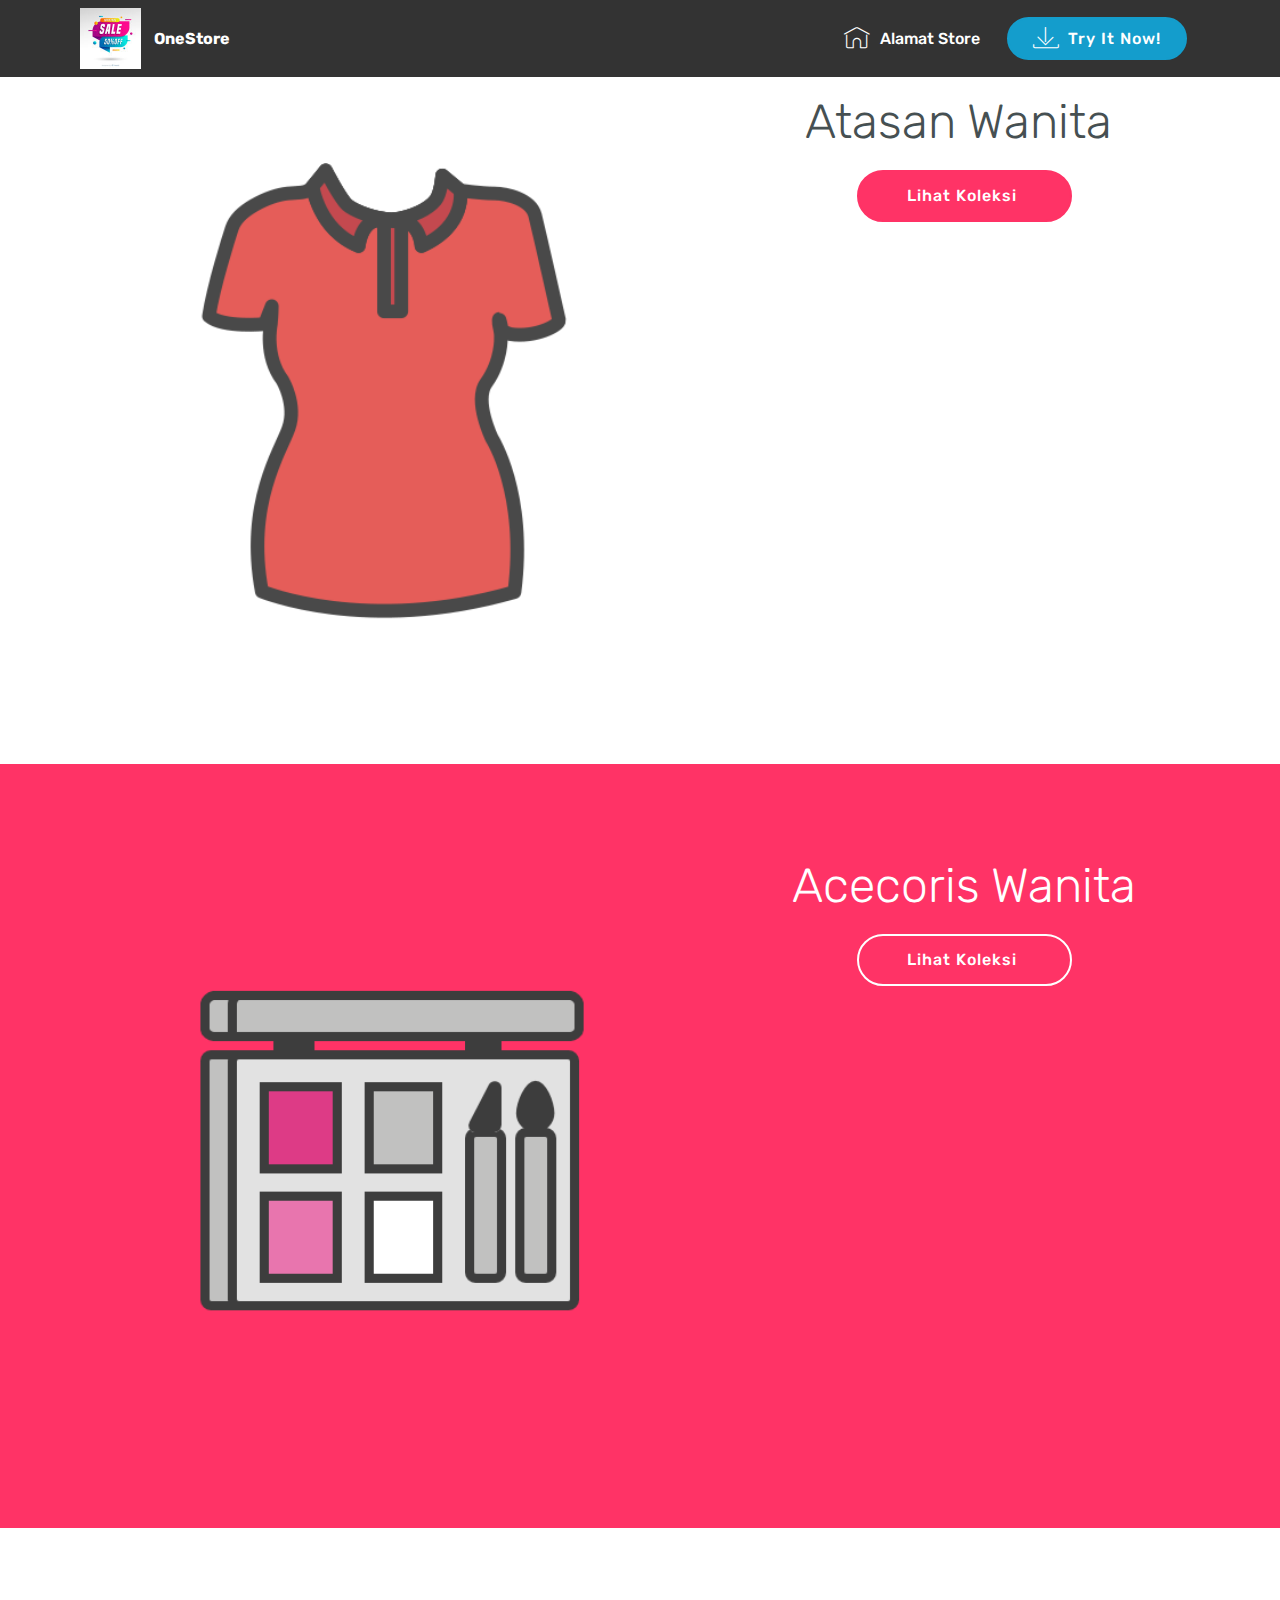
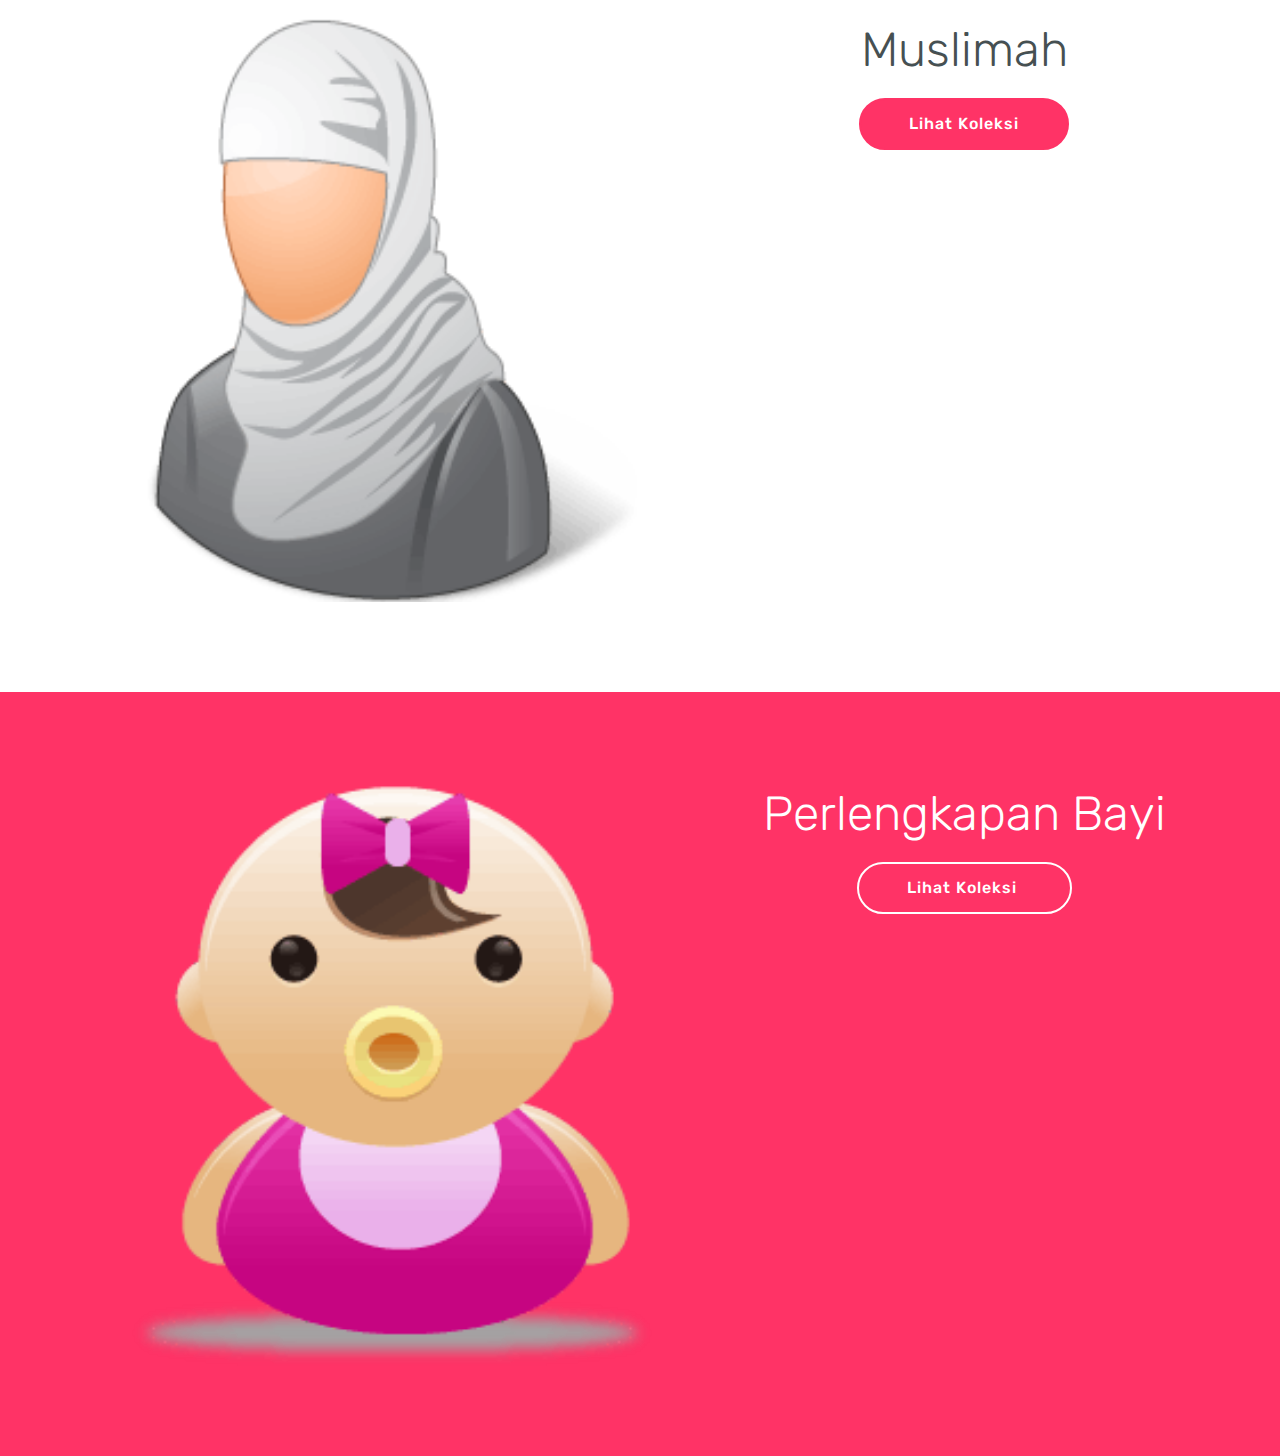
==== commit d78dfe3a: "create github pages" ====
--- a/index.html
+++ b/index.html
@@ -5,20 +5,17 @@
   <meta charset="UTF-8">
   <meta http-equiv="X-UA-Compatible" content="IE=edge">
   <meta name="generator" content="Mobirise v4.11.3, mobirise.com">
-  <meta name="twitter:card" content="summary_large_image"/>
-<meta name="twitter:image:src" content="assets/images/index-meta.jpg"/>
-<meta property="og:image" content="assets/images/index-meta.jpg"/>
-<meta name="twitter:title" content="Tukarsampahid"/>
-<meta name="viewport" content="width=device-width, initial-scale=1, minimum-scale=1">
-  <link rel="shortcut icon" href="assets/images/logo-128x129.png" type="image/x-icon">
-  <meta name="description" content="Layanan publik">
+  <meta name="viewport" content="width=device-width, initial-scale=1, minimum-scale=1">
+  <link rel="shortcut icon" href="assets/images/3064886-122x122.jpg" type="image/x-icon">
+  <meta name="description" content="">
   
-  <title>Tukarsampahid</title>
+  <title>Home</title>
   <link rel="stylesheet" href="assets/web/assets/mobirise-icons/mobirise-icons.css">
   <link rel="stylesheet" href="assets/bootstrap/css/bootstrap.min.css">
   <link rel="stylesheet" href="assets/bootstrap/css/bootstrap-grid.min.css">
   <link rel="stylesheet" href="assets/bootstrap/css/bootstrap-reboot.min.css">
   <link rel="stylesheet" href="assets/tether/tether.min.css">
+  <link rel="stylesheet" href="assets/dropdown/css/style.css">
   <link rel="stylesheet" href="assets/theme/css/style.css">
   <link rel="preload" as="style" href="assets/mobirise/css/mbr-additional.css"><link rel="stylesheet" href="assets/mobirise/css/mbr-additional.css" type="text/css">
   
@@ -26,533 +23,158 @@
   
 </head>
 <body>
-  <section class="cid-rJ1ouH8qf3 mbr-fullscreen mbr-parallax-background" id="header2-0">
+  <section class="menu cid-rKvNix0LAa" once="menu" id="menu1-0">
 
     
 
-    <div class="mbr-overlay" style="opacity: 0; background-color: rgb(35, 35, 35);"></div>
-
-    <div class="container align-center">
-        <div class="row justify-content-md-center">
-            <div class="mbr-white col-md-10">
-                
-                
-                
-                
+    <nav class="navbar navbar-expand beta-menu navbar-dropdown align-items-center navbar-fixed-top navbar-toggleable-sm">
+        <button class="navbar-toggler navbar-toggler-right" type="button" data-toggle="collapse" data-target="#navbarSupportedContent" aria-controls="navbarSupportedContent" aria-expanded="false" aria-label="Toggle navigation">
+            <div class="hamburger">
+                <span></span>
+                <span></span>
+                <span></span>
+                <span></span>
+            </div>
+        </button>
+        <div class="menu-logo">
+            <div class="navbar-brand">
+                <span class="navbar-logo">
+                    <a href="https://mobirise.co">
+                         <img src="assets/images/3064886-122x122.jpg" alt="Mobirise" title="" style="height: 3.8rem;">
+                    </a>
+                </span>
+                <span class="navbar-caption-wrap"><a class="navbar-caption text-white display-4" href="https://mobirise.co">OneStore</a></span>
             </div>
         </div>
-    </div>
-    <div class="mbr-arrow hidden-sm-down" aria-hidden="true">
-        <a href="#next">
-            <i class="mbri-down mbr-iconfont"></i>
-        </a>
-    </div>
+        <div class="collapse navbar-collapse" id="navbarSupportedContent">
+            <ul class="navbar-nav nav-dropdown" data-app-modern-menu="true"><li class="nav-item">
+                    <a class="nav-link link text-white display-4" href="https://goo.gl/maps/VL5WZRuUCXAZpvat8">
+                        <span class="mbri-home mbr-iconfont mbr-iconfont-btn"></span>
+                        Alamat Store&nbsp;</a>
+                </li></ul>
+            <div class="navbar-buttons mbr-section-btn">
+                <a class="btn btn-sm btn-primary display-4" href="https://mobirise.co">
+                    <span class="mbri-save mbr-iconfont mbr-iconfont-btn "></span>
+                    Try It Now!
+                </a>
+            </div>
+        </div>
+    </nav>
 </section>
 
-<section class="engine"><a href="https://mobirise.info/h">create your own web page for free</a></section><section class="header1 cid-rJ1ouXzgDm" id="header16-1">
-
+<section class="engine"><a href="https://mobirise.info/w">free html5 templates</a></section><section class="services2 cid-rKw5Z0jgCZ" id="services2-8">
+    <!---->
     
-
+    <!---->
+    <!--Overlay-->
     
-
+    <!--Container-->
     <div class="container">
-        <div class="row justify-content-md-center">
-            <div class="col-md-10 align-center">
-                <h1 class="mbr-section-title mbr-bold pb-3 mbr-fonts-style display-1"><span style="font-weight: normal;">Apa itu Tukarsampah.id ?</span></h1>
-                
-                <p class="mbr-text pb-3 mbr-fonts-style display-5">Tukarsampah.id adalah layanan jemput sampah Anorganik yang memiliki nilai jual. Proses sangat mudah, karena pemilik sampah atau user dapat melakukan request panggilan penjemputan melalui smartphone. <br>Tukarsampah.id langsung menjadi pihak pengepul yang mendatangi lokasi user dan menjadi konsultan dalam pemilahan sampah. &nbsp;</p>
-                
-            </div>
-        </div>
-    </div>
-
-</section>
-
-<section class="step3 cid-rJ1ov8BZ5s" id="step3-2">
-
-    
-
-    
-    
-    <div class="container">
-        <h2 class="mbr-section-title pb-3 mbr-fonts-style align-center display-2">Tujuan&nbsp;</h2>
-        <h3 class="mbr-section-subtitle pb-5 mbr-fonts-style align-center display-5"></h3>
-        <div class="media-container-row">
-            <div class="media-block" style="width: 60%;">
-                <div class="mbr-figure">
-                    <img src="assets/images/6-601x656.png" alt="" title="">
-                </div>
-            </div>
-            <div class="step-container">
-                <div class="card separline pb-4">
-                    <div class="step-element d-flex">
-                        <div class="step-wrapper pr-3">
-                            <div class="step d-flex align-items-center justify-content-center">
-                                1
-                            </div>
-                        </div>          
-                        <div class="step-text-content">
-                            <h4 class="mbr-step-title pb-3 mbr-fonts-style display-5">Peningkatan ekonomi baik user atau kolektor&nbsp;</h4>
-                            <p class="mbr-step-text mbr-fonts-style display-7">
-                                Dengan hadirnya konsep pemutaran sampah menjadi sebuah komoditas usaha. Berpengaruh pada daya beli.</p>
-                        </div>
-                    </div>
-                </div>
-
-                <div class="card separline pb-4">
-                    <div class="step-element d-flex">
-                        <div class="step-wrapper pr-3">
-                            <div class="step d-flex align-items-center justify-content-center">
-                                2
-                            </div>
-                        </div>          
-                        <div class="step-text-content">
-                            <h4 class="mbr-step-title pb-3 mbr-fonts-style display-5">Mengurangi sampah yang terbuang di TPA ,
-<div>memperpanjang umur TPA</div></h4>
-                            <p class="mbr-step-text mbr-fonts-style display-7">Menghadirkan konsep pemilahan sampah ditempat (rumah) sebelum terbuang di TPS. Tujuan mengurangi debit sampah yang berakhir di TPA</p>
-                        </div>
-                    </div>
-                </div>
-
-                <div class="card">
-                    <div class="step-element d-flex">
-                        <div class="step-wrapper pr-3">
-                            <div class="step d-flex align-items-center justify-content-center">
-                                3
-                            </div>
-                        </div>          
-                        <div class="step-text-content">
-                            <h4 class="mbr-step-title pb-3 mbr-fonts-style display-5">Mengurangi sampah tertumpuk di rumah tangga&nbsp;</h4>
-                            <p class="mbr-step-text mbr-fonts-style display-7">Sistem jemput bola terintegrasi dengan mobile, menjadikan distribusian sampah tepat waktu tanpa harus menunggu lama</p>
-                        </div>
-                    </div>
-                </div>
-
-                
-
-                
-
-                
-
-                
-
-                
-
-                
-            </div>
-        </div>
-    </div>
-</section>
-
-<section class="counters1 counters cid-rJ1ovsTcPk" id="counters1-3">
-
-    
-
-    
-
-    <div class="container">
-        <h2 class="mbr-section-title pb-3 align-center mbr-fonts-style display-2">Bagaimana kita bekerja</h2>
-        <h3 class="mbr-section-subtitle mbr-fonts-style display-5"></h3>
-
-        <div class="container pt-4 mt-2">
-            <div class="media-container-row">
-                <div class="card p-3 align-center col-12 col-md-6 col-lg-3">
-                    <div class="panel-item">
-                        <div class="card-img pb-3">
-                            <span class="mbr-iconfont mbri-touch"></span>
-                        </div>
-
-                        <div class="card-text">
-                            <h3 class="count pt-3 pb-3 mbr-fonts-style display-2">Klik</h3>
-                            <h4 class="mbr-content-title mbr-bold mbr-fonts-style display-7"></h4>
-                            <p class="mbr-content-text mbr-fonts-style display-7">Klik aplikasi Tukarsampah.id di smartphone untuk melakukan panggilan penjemputan di fitur Jual Sampah</p>
-                        </div>
-                    </div>
-                </div>
-
-
-                <div class="card p-3 align-center col-12 col-md-6 col-lg-3">
-                    <div class="panel-item">
-                        <div class="card-img pb-3">
-                            <span class="mbr-iconfont mbri-delivery"></span>
-                        </div>
-                        <div class="card-text">
-                            <h3 class="count pt-3 pb-3 mbr-fonts-style display-2">
-                                  Jemput&nbsp;</h3>
-                            <h4 class="mbr-content-title mbr-bold mbr-fonts-style display-7"></h4>
-                            <p class="mbr-content-text mbr-fonts-style display-7">
-                                    Kolektor terdekat dengan lokasi user akan merespon dan mendatangi lokasi user sesuai dengan lokasi yang dikirim oleh user&nbsp;</p>
-                        </div>
-                    </div>
-                </div>
-
-                <div class="card p-3 align-center col-12 col-md-6 col-lg-3">
-                    <div class="panel-item">
-                        <div class="card-img pb-3">
-                            <span class="mbr-iconfont mbri-timer"></span>
-                        </div>
-                        <div class="card-text">
-                            <h3 class="count pt-3 pb-3 mbr-fonts-style display-2">
-                                  Timbang</h3>
-                            <h4 class="mbr-content-title mbr-bold mbr-fonts-style display-7"></h4>
-                            <p class="mbr-content-text mbr-fonts-style display-7">
-                                    Kolektor akan menimbang sampah di tempat user. Menggunakan timbangan digital sehingga perhitungan akurat&nbsp;</p>
-                        </div>
-                    </div>
-                </div>
-
-
-                <div class="card p-3 align-center col-12 col-md-6 col-lg-3">
-                    <div class="panel-item">
-                        <div class="card-img pb-3">
-                            <a href="https://www.google.com/url?sa=i&source=images&cd=&ved=2ahUKEwjzq_SpyrXlAhUDdCsKHR48DIUQjRx6BAgBEAQ&url=https%3A%2F%2Fwww.pngfly.com%2Fpng-7vtecd%2F&psig=AOvVaw265bXR0WGS6vGlYTqMlF-L&ust=1572029999459250"><span class="mbr-iconfont mbri-cash"></span></a>
-                        </div>
-
-                        <div class="card-texts">
-                             <h3 class="count pt-3 pb-3 mbr-fonts-style display-2">
-                                  Saldo</h3>
-                            <h4 class="mbr-content-title mbr-bold mbr-fonts-style display-7"></h4>
-                            <p class="mbr-content-text mbr-fonts-style display-7">
-                                    Hasil dari penjualan sampah akan masuk di saldo akun user dan dapat langsung di gunakan di aplikasi Tukarsampah.id</p>
-                        </div>
-                    </div>
-                </div>
-            </div>
-        </div>
-   </div>
-</section>
-
-<section class="cid-rJ1ovESZHW" id="image2-4">
-
-    
-
-    <figure class="mbr-figure">
-        <div class="image-block" style="width: 100%;">
-            <img src="assets/images/4-3076x2880.png" alt="Mobirise" title="">
-            
-        </div>
-    </figure>
-</section>
-
-<section class="step3 cid-rJ1owe5KH6" id="step3-5">
-
-    
-
-    
-    
-    <div class="container">
-        <h2 class="mbr-section-title pb-3 mbr-fonts-style align-center display-2">
-            Agen kolektor Tukarsampah.id</h2>
-        <h3 class="mbr-section-subtitle pb-5 mbr-fonts-style align-center display-5"></h3>
-        <div class="media-container-row">
-            <div class="media-block" style="width: 60%;">
-                <div class="mbr-figure">
-                    <img src="assets/images/5-1-1268x1164.png" alt="" title="">
-                </div>
-            </div>
-            <div class="step-container">
-                <div class="card separline pb-4">
-                    <div class="step-element d-flex">
-                        <div class="step-wrapper pr-3">
-                            <div class="step d-flex align-items-center justify-content-center">
-                                1
-                            </div>
-                        </div>          
-                        <div class="step-text-content">
-                            <h4 class="mbr-step-title pb-3 mbr-fonts-style display-5">Kenapa harus gabung di Tukarsampah.id ?</h4>
-                            <p class="mbr-step-text mbr-fonts-style display-7">&gt; &nbsp;Memiliki banyak pengguna atau user pemilik rongsok
-<br>terpilah dan siap jual
-<br>&gt; &nbsp;Adanya reward untuk mitra kolektor
-<br>&gt; &nbsp;Sekali jalan dapat barang /rongsok
-<br>&gt; Pendampingan bisnis rongsok&nbsp;</p>
-                        </div>
-                    </div>
-                </div>
-
-                <div class="card separline pb-4">
-                    <div class="step-element d-flex">
-                        <div class="step-wrapper pr-3">
-                            <div class="step d-flex align-items-center justify-content-center">
-                                2
-                            </div>
-                        </div>          
-                        <div class="step-text-content">
-                            <h4 class="mbr-step-title pb-3 mbr-fonts-style display-5">Keuntungan gabung di Tukarsampah.id ?</h4>
-                            <p class="mbr-step-text mbr-fonts-style display-7">&gt; &nbsp;Terhubung dengan pengguna Tukarsampah.id
-<br>&gt; &nbsp;dapat mendisplay prodak bisnis yang dimiliki user atau
-<br>&gt; &nbsp;Kolektor hanya mengambil rongsok tanpa harus membeli
-<br>di user</p>
-                        </div>
-                    </div>
-                </div>
-
-                <div class="card">
-                    <div class="step-element d-flex">
-                        <div class="step-wrapper pr-3">
-                            <div class="step d-flex align-items-center justify-content-center">
-                                3
-                            </div>
-                        </div>          
-                        <div class="step-text-content">
-                            <h4 class="mbr-step-title pb-3 mbr-fonts-style display-5">Kenapa harus gabung sekarang ?&nbsp;</h4>
-                            <p class="mbr-step-text mbr-fonts-style display-7">Masih tersediaanya slot untuk 5 pendaftar kolektor
-<br>pertama bebas biaya pendafataran dan mendapatkan
-<br>fasilitas : Krombong branding, timbangan digital,
-<br>seragam dan id card&nbsp;</p>
-                        </div>
-                    </div>
-                </div>
-
-                
-
-                
-
-                
-
-                
-
-                
-
-                
-            </div>
-        </div>
-    </div>
-</section>
-
-<section class="header3 cid-rJ1owGNmZv" id="header3-6">
-
-    
-
-    
-
-    <div class="container">
-        <div class="media-container-row">
-            <div class="mbr-figure" style="width: 195%;">
-                <img src="assets/images/tukarsampah-1-1368x1338.png" alt="Mobirise" title="">
-            </div>
-
-            <div class="media-content">
-                <h1 class="mbr-section-title mbr-white pb-3 mbr-fonts-style display-1">Gabung Sekarang&nbsp;</h1>
-                
-                <div class="mbr-section-text mbr-white pb-3 ">
-                    <p class="mbr-text mbr-fonts-style display-5"></p>
-                </div>
-                <div class="mbr-section-btn"><a class="btn btn-md btn-primary display-4" href="https://docs.google.com/forms/d/e/1FAIpQLSfEjwuHvDgTeopm34eJr_WESOJrr1UNg51XFnorv0fRW1HQCg/viewform">DAFTAR AGEN</a></div>
-            </div>
-        </div>
-    </div>
-
-</section>
-
-<section class="features11 cid-rJ1oxriCGY" id="features11-7">
-
-    
-
-    
-
-    <div class="container">   
         <div class="col-md-12">
             <div class="media-container-row">
-                <div class="mbr-figure m-auto" style="width: 50%;">
-                    <img src="assets/images/1-952x990.png" alt="Mobirise" title="">
+                <div class="mbr-figure" style="width: 60%;">
+                    <img src="assets/images/womans-collared-tshirt-78133-512x512.png" alt="Mobirise" title="">
                 </div>
-                <div class=" align-left aside-content">
+                <div class="align-left aside-content">
                     <h2 class="mbr-title pt-2 mbr-fonts-style display-2">
-                        Yang kita lakukan untuk masyarakat</h2>
+                        Atasan Wanita&nbsp;</h2>
                     <div class="mbr-section-text">
-                        <p class="mbr-text mb-5 pt-3 mbr-light mbr-fonts-style display-5">
-                        Disini kami tidak hanya melulu fokus pada jual beli sampah, lebih dari itu kami juga mengadakan workshop di bank bank sampah untuk sharing mengolah sampah dengan inovasi.</p>
+                        
+                        
                     </div>
-
-                    <div class="block-content">
-                        <div class="card p-3 pr-3">
-                            <div class="media">
-                                <div class=" align-self-center card-img pb-3">
-                                    <a href="assets/files/maskot.pdf"><span class="mbr-iconfont mbri-trash" style="font-size: 73px;"></span></a>
-                                </div>     
-                                <div class="media-body">
-                                    <h4 class="card-title mbr-fonts-style display-7">
-                                        Sampah Anorganik</h4>
-                                </div>
-                            </div>                
-
-                            <div class="card-box">
-                                <p class="block-text mbr-fonts-style display-7">Untuk sampah jenis Anorganik kami mempunyai beberapa inovasi untuk dunia pertanian. Kami mengajarkan di bank bank sampah untuk membuat pot tanaman sayur yang mempunyai sistem penyiraman secara otomatis, jadi gak perlu capek menyiram. Pot mekanis ini terbuat dari botol minumal mineral.</p>
-                            </div>
-                        </div>
-
-                        <div class="card p-3 pr-3">
-                            <div class="media">
-                                <div class="align-self-center card-img pb-3">
-                                    <span class="mbr-iconfont mbri-trash"></span>
-                                </div>     
-                                <div class="media-body">
-                                    <h4 class="card-title mbr-fonts-style display-7">Sampah Organik</h4>
-                                </div>
-                            </div>                
-
-                            <div class="card-box">
-                                <p class="block-text mbr-fonts-style display-7">Untuk jenis sampah organik kami mempunyai inovasi pupuk super sebul. Dimana pupuk ini terbuat dari sampah sayur yang difermentasi dengan bahan bahan organik lainya. Pupuk ini telah di uji coba di Pertanian cabe, keunggulan tanaman cabe yang seharusnya 3 bulan panen, dengan pupuk ini dipersingkat menjadi 2 bulan bisa panen. Dengan HPP pembuatan pupuk yang sangat murah, ini dapat menekan biaya perawatan para petani cabai.&nbsp;</p>
-                            </div>
-                        </div>
-                    </div>
-                </div>
-            </div>
-        </div> 
-    </div>          
-</section>
-
-<section class="mbr-gallery gallery5 cid-rJ1oydp87R" id="gallery5-8">
-
-    
-
-    
-
-    <div class="container">
-        <h3 class="mbr-section-title align-center mbr-fonts-style display-2">
-            Gallery
-        </h3>
-        <h4 class="mbr-section-subtitle align-center pb-4 mbr-fonts-style display-5">
-            Kegiatan Tukarsampah.id</h4>
-        <div class="row" id="gallery" data-toggle="modal" data-target="#carouselModal">
-            <div class="col-sm-6 col-md-4 col-lg-3 item gallery-image">
-                <div class="item-wrapper">
-                    <img class="w-100" src="assets/images/75204534-147671143271639-2120729918756093952-o-510x383.jpeg" alt="" data-target="#mbrCarousel" data-slide-to="0" title="">
-                </div>
-            </div>
-            
-            <div class="col-sm-6 col-md-4 col-lg-3 item gallery-image">
-                <div class="item-wrapper">
-                    <img class="w-100" src="assets/images/73390704-147671589938261-9163000378814365696-o-510x383.jpg" alt="" data-target="#mbrCarousel" data-slide-to="2" title="">
-                </div>
-            </div><div class="col-sm-6 col-md-4 col-lg-3 item gallery-image">
-                <div class="item-wrapper">
-                    <img class="w-100" src="assets/images/73141108-147671336604953-5914446837363769344-o-510x680.jpeg" alt="" data-target="#mbrCarousel" data-slide-to="1" title="">
-                </div>
-            </div>
-            <div class="col-sm-6 col-md-4 col-lg-3 item gallery-image">
-                <div class="item-wrapper">
-                    <img class="w-100" src="assets/images/74174941-147670656605021-4494773057260355584-o-510x680.jpeg" alt="" data-target="#mbrCarousel" data-slide-to="3" title="">
-                </div>
-            </div><div class="col-sm-6 col-md-4 col-lg-3 item gallery-image">
-                <div class="item-wrapper">
-                    <img class="w-100" src="assets/images/74316639-147670306605056-961660890019528704-o-1224x918.jpeg" alt="" data-target="#mbrCarousel" data-slide-to="3" title="">
-                </div>
-            </div><div class="col-sm-6 col-md-4 col-lg-3 item gallery-image">
-                <div class="item-wrapper">
-                    <img class="w-100" src="assets/images/73292370-147671369938283-7969034757977669632-o-720x960.jpeg" alt="" data-target="#mbrCarousel" data-slide-to="3" title="">
-                </div>
-            </div><div class="col-sm-6 col-md-4 col-lg-3 item gallery-image">
-                <div class="item-wrapper">
-                    <img class="w-100" src="assets/images/68709187-100761424629278-1077958438207619072-o-542x960.jpeg" alt="" data-target="#mbrCarousel" data-slide-to="3" title="">
-                </div>
-            </div><div class="col-sm-6 col-md-4 col-lg-3 item gallery-image">
-                <div class="item-wrapper">
-                    <img class="w-100" src="assets/images/74909785-147669546605132-4958622850849177600-o-542x306.jpg" alt="" data-target="#mbrCarousel" data-slide-to="3" title="">
-                </div>
-            </div><div class="col-sm-6 col-md-4 col-lg-3 item gallery-image">
-                <div class="item-wrapper">
-                    <img class="w-100" src="assets/images/74462011-147670016605085-7924335641758793728-o-542x407.jpg" alt="" data-target="#mbrCarousel" data-slide-to="3" title="">
-                </div>
-            </div><div class="col-sm-6 col-md-4 col-lg-3 item gallery-image">
-                <div class="item-wrapper">
-                    <img class="w-100" src="assets/images/68539082-100761474629273-6533953525729198080-o-542x960.jpeg" alt="" data-target="#mbrCarousel" data-slide-to="3" title="">
-                </div>
-            </div><div class="col-sm-6 col-md-4 col-lg-3 item gallery-image">
-                <div class="item-wrapper">
-                    <img class="w-100" src="assets/images/68832322-100758114629609-8213253715189039104-o-2040x1530.jpg" alt="" data-target="#mbrCarousel" data-slide-to="3" title="">
-                </div>
-            </div><div class="col-sm-6 col-md-4 col-lg-3 item gallery-image">
-                <div class="item-wrapper">
-                    <img class="w-100" src="assets/images/69141745-100763404629080-2606705695931760640-o-455x960.jpeg" alt="" data-target="#mbrCarousel" data-slide-to="3" title="">
-                </div>
-            </div>
-        </div>
-
-        <div class="modal mbr-slider fade" id="carouselModal" tabindex="-1" role="dialog" aria-hidden="true">
-            <div class="modal-dialog" role="document">
-                <div class="modal-content">
-                    <div class="modal-body">
-                        <div id="mbrCarousel" class="carousel slide" data-ride="carousel">
-                            <div class="carousel-inner">
-                                <div class="carousel-item active">
-                                    <img class="d-block w-100" src="assets/images/background1.jpg" alt="">
-                                </div>
-                                <div class="carousel-item">
-                                    <img class="d-block w-100" src="assets/images/background2.jpg" alt="">
-                                </div>
-                                <div class="carousel-item">
-                                    <img class="d-block w-100" src="assets/images/background3.jpg" alt="">
-                                </div>
-                                <div class="carousel-item">
-                                    <img class="d-block w-100" src="assets/images/background4.jpg" alt="">
-                                </div><div class="carousel-item">
-                                    <img class="d-block w-100" src="assets/images/74316639-147670306605056-961660890019528704-o-1224x918.jpg" alt="">
-                                </div><div class="carousel-item">
-                                    <img class="d-block w-100" src="assets/images/73292370-147671369938283-7969034757977669632-o-720x960.jpg" alt="">
-                                </div><div class="carousel-item">
-                                    <img class="d-block w-100" src="assets/images/68709187-100761424629278-1077958438207619072-o-542x960.jpg" alt="">
-                                </div><div class="carousel-item">
-                                    <img class="d-block w-100" src="assets/images/74909785-147669546605132-4958622850849177600-o-542x306.jpg" alt="">
-                                </div><div class="carousel-item">
-                                    <img class="d-block w-100" src="assets/images/74462011-147670016605085-7924335641758793728-o-542x407.jpg" alt="">
-                                </div><div class="carousel-item">
-                                    <img class="d-block w-100" src="assets/images/68539082-100761474629273-6533953525729198080-o-542x960.jpg" alt="">
-                                </div><div class="carousel-item">
-                                    <img class="d-block w-100" src="assets/images/68832322-100758114629609-8213253715189039104-o-2040x1530.jpg" alt="">
-                                </div><div class="carousel-item">
-                                    <img class="d-block w-100" src="assets/images/68392926-100763114629109-4563698297289572352-o-466x960.jpg" alt="">
-                                </div>
-                            </div>
-                            <ol class="carousel-indicators">
-                                <li data-target="#mbrCarousel" data-slide-to="0" class="active"></li>
-                                <li data-target="#mbrCarousel" data-slide-to="1"></li>
-                                <li data-target="#mbrCarousel" data-slide-to="2"></li>
-                                <li data-target="#mbrCarousel" data-slide-to="3"></li><li data-target="#mbrCarousel" data-slide-to="4"></li><li data-target="#mbrCarousel" data-slide-to="5"></li><li data-target="#mbrCarousel" data-slide-to="6"></li><li data-target="#mbrCarousel" data-slide-to="7"></li><li data-target="#mbrCarousel" data-slide-to="8"></li><li data-target="#mbrCarousel" data-slide-to="9"></li><li data-target="#mbrCarousel" data-slide-to="10"></li><li data-target="#mbrCarousel" data-slide-to="11"></li>
-                            </ol>
-                            <a role="button" href="" class="close" data-dismiss="modal" aria-label="Close">
-                            </a>
-                            <a class="carousel-control-prev carousel-control" href="#mbrCarousel" role="button" data-slide="prev">
-                                <span class="mbri-left mbr-iconfont" aria-hidden="true"></span>
-                                <span class="sr-only">Previous</span>
-                            </a>
-                            <a class="carousel-control-next carousel-control" href="#mbrCarousel" role="button" data-slide="next">
-                                <span class="mbri-right mbr-iconfont" aria-hidden="true"></span>
-                                <span class="sr-only">Next</span>
-                            </a>
-                        </div>
-                    </div>
+                    <!--Btn-->
+                    <div class="mbr-section-btn pt-3 align-center"><a href="https://onestore1.github.io/com/" class="btn btn-secondary display-4">
+                            Lihat Koleksi&nbsp;</a></div>
                 </div>
             </div>
         </div>
     </div>
 </section>
 
-<section class="header3 cid-rJ1oB7td2M" id="header3-a">
-
+<section class="services2 cid-rKw6RYXs0o" id="services2-9">
+    <!---->
     
-
+    <!---->
+    <!--Overlay-->
     
-
+    <!--Container-->
     <div class="container">
-        <div class="media-container-row">
-            <div class="mbr-figure" style="width: 155%;">
-                <img src="assets/images/9-619x701.png" alt="Mobirise" title="">
-            </div>
-
-            <div class="media-content">
-                <h1 class="mbr-section-title mbr-white pb-3 mbr-fonts-style display-1">
-                    Ruang Investor&nbsp;</h1>
-                
-                <div class="mbr-section-text mbr-white pb-3 ">
-                    <p class="mbr-text mbr-fonts-style display-5">
-                        Kami berikan ruang bagi siapapun untuk berinvestasi di Tukarsampah.id. Silahkan akses analisa usaha dan road maping kami.</p>
+        <div class="col-md-12">
+            <div class="media-container-row">
+                <div class="mbr-figure" style="width: 60%;">
+                    <img src="assets/images/makeup-bagicon-icons.com-56617-512x512.png" alt="Mobirise" title="">
                 </div>
-                <div class="mbr-section-btn"><a class="btn btn-md btn-white display-7" href="https://drive.google.com/open?id=1NSsFIqmiG1ANmqNyStpGSS13mykmQCNI">ANALISA USAHA</a> <a class="btn btn-md btn-white display-7" href="https://api.whatsapp.com/send?phone=6283149333192">HUBUNGI KAMI&nbsp;</a></div>
+                <div class="align-left aside-content">
+                    <h2 class="mbr-title pt-2 mbr-fonts-style display-2">
+                        Acecoris Wanita</h2>
+                    <div class="mbr-section-text">
+                        
+                        
+                    </div>
+                    <!--Btn-->
+                    <div class="mbr-section-btn pt-3 align-center"><a href="https://pluginongkoskirim.com/cek-tarif-ongkir/" class="btn btn-white-outline display-4">
+                            Lihat Koleksi&nbsp;</a></div>
+                </div>
             </div>
         </div>
     </div>
+</section>
 
+<section class="services2 cid-rKw7wSqKeg" id="services2-a">
+    <!---->
+    
+    <!---->
+    <!--Overlay-->
+    
+    <!--Container-->
+    <div class="container">
+        <div class="col-md-12">
+            <div class="media-container-row">
+                <div class="mbr-figure" style="width: 60%;">
+                    <img src="assets/images/person-woman-people-muslims-religion-1619-256x256.png" alt="Mobirise" title="">
+                </div>
+                <div class="align-left aside-content">
+                    <h2 class="mbr-title pt-2 mbr-fonts-style display-2">
+                        Muslimah</h2>
+                    <div class="mbr-section-text">
+                        
+                        
+                    </div>
+                    <!--Btn-->
+                    <div class="mbr-section-btn pt-3 align-center"><a href="https://pluginongkoskirim.com/cek-tarif-ongkir/" class="btn btn-secondary display-4">Lihat Koleksi</a></div>
+                </div>
+            </div>
+        </div>
+    </div>
+</section>
+
+<section class="services2 cid-rKwnERSptS" id="services2-b">
+    <!---->
+    
+    <!---->
+    <!--Overlay-->
+    
+    <!--Container-->
+    <div class="container">
+        <div class="col-md-12">
+            <div class="media-container-row">
+                <div class="mbr-figure" style="width: 60%;">
+                    <a href="https://www.google.com/url?sa=i&source=images&cd=&cad=rja&uact=8&ved=2ahUKEwiMi4e5jLLmAhW7xjgGHeVNAeMQjRx6BAgBEAQ&url=https%3A%2F%2Fpngimage.net%2Ficon-paket-png%2F&psig=AOvVaw3nJTGrydCXeY8_VffNzLwZ&ust=1576308348835423"><img src="assets/images/baby-girl256-25254-256x256.png" alt="Mobirise" title=""></a>
+                </div>
+                <div class="align-left aside-content">
+                    <h2 class="mbr-title pt-2 mbr-fonts-style display-2">
+                        Perlengkapan Bayi</h2>
+                    <div class="mbr-section-text">
+                        
+                        
+                    </div>
+                    <!--Btn-->
+                    <div class="mbr-section-btn pt-3 align-center"><a href="https://pluginongkoskirim.com/cek-tarif-ongkir/" class="btn btn-white-outline display-4">
+                            Lihat Koleksi&nbsp;</a></div>
+                </div>
+            </div>
+        </div>
+    </div>
 </section>
 
 
@@ -561,8 +183,9 @@
   <script src="assets/bootstrap/js/bootstrap.min.js"></script>
   <script src="assets/tether/tether.min.js"></script>
   <script src="assets/smoothscroll/smooth-scroll.js"></script>
-  <script src="assets/parallax/jarallax.min.js"></script>
-  <script src="assets/viewportchecker/jquery.viewportchecker.js"></script>
+  <script src="assets/dropdown/js/nav-dropdown.js"></script>
+  <script src="assets/dropdown/js/navbar-dropdown.js"></script>
+  <script src="assets/touchswipe/jquery.touch-swipe.min.js"></script>
   <script src="assets/theme/js/script.js"></script>
   
   
--- a/assets/dropdown/css/style.css
+++ b/assets/dropdown/css/style.css
@@ -0,0 +1,265 @@
+.navbar-dropdown {
+  left: 0;
+  padding: 0;
+  position: absolute;
+  right: 0;
+  top: 0;
+  transition: all 0.45s ease;
+  z-index: 1030;
+  background: #282828; }
+  .navbar-dropdown .navbar-logo {
+    margin-right: 0.8rem;
+    transition: margin 0.3s ease-in-out;
+    vertical-align: middle; }
+    .navbar-dropdown .navbar-logo img {
+      height: 3.125rem;
+      transition: all 0.3s ease-in-out; }
+    .navbar-dropdown .navbar-logo.mbr-iconfont {
+      font-size: 3.125rem;
+      line-height: 3.125rem; }
+  .navbar-dropdown .navbar-caption {
+    font-weight: 700;
+    white-space: normal;
+    vertical-align: -4px;
+    line-height: 3.125rem !important; }
+    .navbar-dropdown .navbar-caption, .navbar-dropdown .navbar-caption:hover {
+      color: inherit;
+      text-decoration: none; }
+  .navbar-dropdown .mbr-iconfont + .navbar-caption {
+    vertical-align: -1px; }
+  .navbar-dropdown.navbar-fixed-top {
+    position: fixed; }
+  .navbar-dropdown .navbar-brand span {
+    vertical-align: -4px; }
+  .navbar-dropdown.bg-color.transparent {
+    background: none; }
+  .navbar-dropdown.navbar-short .navbar-brand {
+    padding: 0.625rem 0; }
+    .navbar-dropdown.navbar-short .navbar-brand span {
+      vertical-align: -1px; }
+  .navbar-dropdown.navbar-short .navbar-caption {
+    line-height: 2.375rem !important;
+    vertical-align: -2px; }
+  .navbar-dropdown.navbar-short .navbar-logo {
+    margin-right: 0.5rem; }
+    .navbar-dropdown.navbar-short .navbar-logo img {
+      height: 2.375rem; }
+    .navbar-dropdown.navbar-short .navbar-logo.mbr-iconfont {
+      font-size: 2.375rem;
+      line-height: 2.375rem; }
+  .navbar-dropdown.navbar-short .mbr-table-cell {
+    height: 3.625rem; }
+  .navbar-dropdown .navbar-close {
+    left: 0.6875rem;
+    position: fixed;
+    top: 0.75rem;
+    z-index: 1000; }
+  .navbar-dropdown .hamburger-icon {
+    content: "";
+    display: inline-block;
+    vertical-align: middle;
+    width: 16px;
+    -webkit-box-shadow: 0 -6px 0 1px #282828,0 0 0 1px #282828,0 6px 0 1px #282828;
+    -moz-box-shadow: 0 -6px 0 1px #282828,0 0 0 1px #282828,0 6px 0 1px #282828;
+    box-shadow: 0 -6px 0 1px #282828,0 0 0 1px #282828,0 6px 0 1px #282828; }
+
+.dropdown-menu .dropdown-toggle[data-toggle="dropdown-submenu"]::after {
+  border-bottom: 0.35em solid transparent;
+  border-left: 0.35em solid;
+  border-right: 0;
+  border-top: 0.35em solid transparent;
+  margin-left: 0.3rem; }
+
+.dropdown-menu .dropdown-item:focus {
+  outline: 0; }
+
+.nav-dropdown {
+  font-size: 0.75rem;
+  font-weight: 500;
+  height: auto !important; }
+  .nav-dropdown .nav-btn {
+    padding-left: 1rem; }
+  .nav-dropdown .link {
+    margin: .667em 1.667em;
+    font-weight: 500;
+    padding: 0;
+    transition: color .2s ease-in-out; }
+    .nav-dropdown .link.dropdown-toggle {
+      margin-right: 2.583em; }
+      .nav-dropdown .link.dropdown-toggle::after {
+        margin-left: .25rem;
+        border-top: 0.35em solid;
+        border-right: 0.35em solid transparent;
+        border-left: 0.35em solid transparent;
+        border-bottom: 0; }
+      .nav-dropdown .link.dropdown-toggle[aria-expanded="true"] {
+        margin: 0;
+        padding: 0.667em 3.263em  0.667em 1.667em; }
+  .nav-dropdown .link::after,
+  .nav-dropdown .dropdown-item::after {
+    color: inherit; }
+  .nav-dropdown .btn {
+    font-size: 0.75rem;
+    font-weight: 700;
+    letter-spacing: 0;
+    margin-bottom: 0;
+    padding-left: 1.25rem;
+    padding-right: 1.25rem; }
+  .nav-dropdown .dropdown-menu {
+    border-radius: 0;
+    border: 0;
+    left: 0;
+    margin: 0;
+    padding-bottom: 1.25rem;
+    padding-top: 1.25rem;
+    position: relative; }
+  .nav-dropdown .dropdown-submenu {
+    margin-left: 0.125rem;
+    top: 0; }
+  .nav-dropdown .dropdown-item {
+    font-weight: 500;
+    line-height: 2;
+    padding: 0.3846em 4.615em 0.3846em 1.5385em;
+    position: relative;
+    transition: color .2s ease-in-out, background-color .2s ease-in-out; }
+    .nav-dropdown .dropdown-item::after {
+      margin-top: -0.3077em;
+      position: absolute;
+      right: 1.1538em;
+      top: 50%; }
+    .nav-dropdown .dropdown-item:focus, .nav-dropdown .dropdown-item:hover {
+      background: none; }
+
+@media (max-width: 767px) {
+  .nav-dropdown.navbar-toggleable-sm {
+    bottom: 0;
+    display: none;
+    left: 0;
+    overflow-x: hidden;
+    position: fixed;
+    top: 0;
+    transform: translateX(-100%);
+    -ms-transform: translateX(-100%);
+    -webkit-transform: translateX(-100%);
+    width: 18.75rem;
+    z-index: 999; } }
+.nav-dropdown.navbar-toggleable-xl {
+  bottom: 0;
+  display: none;
+  left: 0;
+  overflow-x: hidden;
+  position: fixed;
+  top: 0;
+  transform: translateX(-100%);
+  -ms-transform: translateX(-100%);
+  -webkit-transform: translateX(-100%);
+  width: 18.75rem;
+  z-index: 999; }
+
+.nav-dropdown-sm {
+  display: block !important;
+  overflow-x: hidden;
+  overflow: auto;
+  padding-top: 3.875rem; }
+  .nav-dropdown-sm::after {
+    content: "";
+    display: block;
+    height: 3rem;
+    width: 100%; }
+  .nav-dropdown-sm.collapse.in ~ .navbar-close {
+    display: block !important; }
+  .nav-dropdown-sm.collapsing, .nav-dropdown-sm.collapse.in {
+    transform: translateX(0);
+    -ms-transform: translateX(0);
+    -webkit-transform: translateX(0);
+    transition: all 0.25s ease-out;
+    -webkit-transition: all 0.25s ease-out;
+    background: #282828; }
+  .nav-dropdown-sm.collapsing[aria-expanded="false"] {
+    transform: translateX(-100%);
+    -ms-transform: translateX(-100%);
+    -webkit-transform: translateX(-100%); }
+  .nav-dropdown-sm .nav-item {
+    display: block;
+    margin-left: 0 !important;
+    padding-left: 0; }
+  .nav-dropdown-sm .link,
+  .nav-dropdown-sm .dropdown-item {
+    border-top: 1px dotted rgba(255, 255, 255, 0.1);
+    font-size: 0.8125rem;
+    line-height: 1.6;
+    margin: 0 !important;
+    padding: 0.875rem 2.4rem 0.875rem 1.5625rem !important;
+    position: relative;
+    white-space: normal; }
+    .nav-dropdown-sm .link:focus, .nav-dropdown-sm .link:hover,
+    .nav-dropdown-sm .dropdown-item:focus,
+    .nav-dropdown-sm .dropdown-item:hover {
+      background: rgba(0, 0, 0, 0.2) !important;
+      color: #c0a375; }
+  .nav-dropdown-sm .nav-btn {
+    position: relative;
+    padding: 1.5625rem 1.5625rem 0 1.5625rem; }
+    .nav-dropdown-sm .nav-btn::before {
+      border-top: 1px dotted rgba(255, 255, 255, 0.1);
+      content: "";
+      left: 0;
+      position: absolute;
+      top: 0;
+      width: 100%; }
+    .nav-dropdown-sm .nav-btn + .nav-btn {
+      padding-top: 0.625rem; }
+      .nav-dropdown-sm .nav-btn + .nav-btn::before {
+        display: none; }
+  .nav-dropdown-sm .btn {
+    padding: 0.625rem 0; }
+  .nav-dropdown-sm .dropdown-toggle[data-toggle="dropdown-submenu"]::after {
+    margin-left: .25rem;
+    border-top: 0.35em solid;
+    border-right: 0.35em solid transparent;
+    border-left: 0.35em solid transparent;
+    border-bottom: 0; }
+  .nav-dropdown-sm .dropdown-toggle[data-toggle="dropdown-submenu"][aria-expanded="true"]::after {
+    border-top: 0;
+    border-right: 0.35em solid transparent;
+    border-left: 0.35em solid transparent;
+    border-bottom: 0.35em solid; }
+  .nav-dropdown-sm .dropdown-menu {
+    margin: 0;
+    padding: 0;
+    position: relative;
+    top: 0;
+    left: 0;
+    width: 100%;
+    border: 0;
+    float: none;
+    border-radius: 0;
+    background: none; }
+  .nav-dropdown-sm .dropdown-submenu {
+    left: 100%;
+    margin-left: 0.125rem;
+    margin-top: -1.25rem;
+    top: 0; }
+
+.navbar-toggleable-sm .nav-dropdown .dropdown-menu {
+  position: absolute; }
+
+.navbar-toggleable-sm .nav-dropdown .dropdown-submenu {
+  left: 100%;
+  margin-left: 0.125rem;
+  margin-top: -1.25rem;
+  top: 0; }
+
+.navbar-toggleable-sm.opened .nav-dropdown .dropdown-menu {
+  position: relative; }
+
+.navbar-toggleable-sm.opened .nav-dropdown .dropdown-submenu {
+  left: 0;
+  margin-left: 00rem;
+  margin-top: 0rem;
+  top: 0; }
+
+.is-builder .nav-dropdown.collapsing {
+  transition: none !important; }
+
+/*# sourceMappingURL=style.css.map */
--- a/assets/mobirise/css/mbr-additional.css
+++ b/assets/mobirise/css/mbr-additional.css
@@ -709,504 +709,686 @@
 section.lazy-placeholder:after {
   opacity: 0.3;
 }
-.cid-rJ1ouH8qf3 {
-  background-image: url("../../../assets/images/desain-website-2000x1246.jpeg");
-}
-.cid-rJ1ouH8qf3 H1 {
+.cid-rKvNix0LAa .navbar {
+  padding: .5rem 0;
+  background: #333333;
+  transition: none;
+  min-height: 77px;
+}
+.cid-rKvNix0LAa .navbar-dropdown.bg-color.transparent.opened {
+  background: #333333;
+}
+.cid-rKvNix0LAa a {
+  font-style: normal;
+}
+.cid-rKvNix0LAa .nav-item span {
+  padding-right: 0.4em;
+  line-height: 0.5em;
+  vertical-align: text-bottom;
+  position: relative;
+  text-decoration: none;
+}
+.cid-rKvNix0LAa .nav-item a {
+  display: -webkit-flex;
+  align-items: center;
+  justify-content: center;
+  padding: 0.7rem 0 !important;
+  margin: 0rem .65rem !important;
+  -webkit-align-items: center;
+  -webkit-justify-content: center;
+}
+.cid-rKvNix0LAa .nav-item:focus,
+.cid-rKvNix0LAa .nav-link:focus {
+  outline: none;
+}
+.cid-rKvNix0LAa .btn {
+  padding: 0.4rem 1.5rem;
+  display: -webkit-inline-flex;
+  align-items: center;
+  -webkit-align-items: center;
+}
+.cid-rKvNix0LAa .btn .mbr-iconfont {
+  font-size: 1.6rem;
+}
+.cid-rKvNix0LAa .menu-logo {
+  margin-right: auto;
+}
+.cid-rKvNix0LAa .menu-logo .navbar-brand {
+  display: flex;
+  margin-left: 5rem;
+  padding: 0;
+  transition: padding .2s;
+  min-height: 3.8rem;
+  -webkit-align-items: center;
+  align-items: center;
+}
+.cid-rKvNix0LAa .menu-logo .navbar-brand .navbar-caption-wrap {
+  display: flex;
+  -webkit-align-items: center;
+  align-items: center;
+  word-break: break-word;
+  min-width: 7rem;
+  margin: .3rem 0;
+}
+.cid-rKvNix0LAa .menu-logo .navbar-brand .navbar-caption-wrap .navbar-caption {
+  line-height: 1.2rem !important;
+  padding-right: 2rem;
+}
+.cid-rKvNix0LAa .menu-logo .navbar-brand .navbar-logo {
+  font-size: 4rem;
+  transition: font-size 0.25s;
+}
+.cid-rKvNix0LAa .menu-logo .navbar-brand .navbar-logo img {
+  display: flex;
+}
+.cid-rKvNix0LAa .menu-logo .navbar-brand .navbar-logo .mbr-iconfont {
+  transition: font-size 0.25s;
+}
+.cid-rKvNix0LAa .menu-logo .navbar-brand .navbar-logo a {
+  display: inline-flex;
+}
+.cid-rKvNix0LAa .navbar-toggleable-sm .navbar-collapse {
+  justify-content: flex-end;
+  -webkit-justify-content: flex-end;
+  padding-right: 5rem;
+  width: auto;
+}
+.cid-rKvNix0LAa .navbar-toggleable-sm .navbar-collapse .navbar-nav {
+  flex-wrap: wrap;
+  -webkit-flex-wrap: wrap;
+  padding-left: 0;
+}
+.cid-rKvNix0LAa .navbar-toggleable-sm .navbar-collapse .navbar-nav .nav-item {
+  -webkit-align-self: center;
+  align-self: center;
+}
+.cid-rKvNix0LAa .navbar-toggleable-sm .navbar-collapse .navbar-buttons {
+  padding-left: 0;
+  padding-bottom: 0;
+}
+.cid-rKvNix0LAa .dropdown .dropdown-menu {
+  background: #333333;
+  display: none;
+  position: absolute;
+  min-width: 5rem;
+  padding-top: 1.4rem;
+  padding-bottom: 1.4rem;
   text-align: left;
 }
-.cid-rJ1ouH8qf3 .mbr-text,
-.cid-rJ1ouH8qf3 .mbr-section-btn {
-  text-align: left;
-}
-.cid-rJ1ouXzgDm {
-  padding-top: 90px;
-  padding-bottom: 90px;
-  background-color: #efefef;
-}
-.cid-rJ1ouXzgDm P {
-  color: #767676;
-}
-.cid-rJ1ov8BZ5s {
+.cid-rKvNix0LAa .dropdown .dropdown-menu .dropdown-item {
+  width: auto;
+  padding: 0.235em 1.5385em 0.235em 1.5385em !important;
+}
+.cid-rKvNix0LAa .dropdown .dropdown-menu .dropdown-item::after {
+  right: 0.5rem;
+}
+.cid-rKvNix0LAa .dropdown .dropdown-menu .dropdown-submenu {
+  margin: 0;
+}
+.cid-rKvNix0LAa .dropdown.open > .dropdown-menu {
+  display: block;
+}
+.cid-rKvNix0LAa .navbar-toggleable-sm.opened:after {
+  position: absolute;
+  width: 100vw;
+  height: 100vh;
+  content: '';
+  background-color: rgba(0, 0, 0, 0.1);
+  left: 0;
+  bottom: 0;
+  transform: translateY(100%);
+  -webkit-transform: translateY(100%);
+  z-index: 1000;
+}
+.cid-rKvNix0LAa .navbar.navbar-short {
+  min-height: 60px;
+  transition: all .2s;
+}
+.cid-rKvNix0LAa .navbar.navbar-short .navbar-toggler-right {
+  top: 20px;
+}
+.cid-rKvNix0LAa .navbar.navbar-short .navbar-logo a {
+  font-size: 2.5rem !important;
+  line-height: 2.5rem;
+  transition: font-size 0.25s;
+}
+.cid-rKvNix0LAa .navbar.navbar-short .navbar-logo a .mbr-iconfont {
+  font-size: 2.5rem !important;
+}
+.cid-rKvNix0LAa .navbar.navbar-short .navbar-logo a img {
+  height: 3rem !important;
+}
+.cid-rKvNix0LAa .navbar.navbar-short .navbar-brand {
+  min-height: 3rem;
+}
+.cid-rKvNix0LAa button.navbar-toggler {
+  width: 31px;
+  height: 18px;
+  cursor: pointer;
+  transition: all .2s;
+  top: 1.5rem;
+  right: 1rem;
+}
+.cid-rKvNix0LAa button.navbar-toggler:focus {
+  outline: none;
+}
+.cid-rKvNix0LAa button.navbar-toggler .hamburger span {
+  position: absolute;
+  right: 0;
+  width: 30px;
+  height: 2px;
+  border-right: 5px;
+  background-color: #ffffff;
+}
+.cid-rKvNix0LAa button.navbar-toggler .hamburger span:nth-child(1) {
+  top: 0;
+  transition: all .2s;
+}
+.cid-rKvNix0LAa button.navbar-toggler .hamburger span:nth-child(2) {
+  top: 8px;
+  transition: all .15s;
+}
+.cid-rKvNix0LAa button.navbar-toggler .hamburger span:nth-child(3) {
+  top: 8px;
+  transition: all .15s;
+}
+.cid-rKvNix0LAa button.navbar-toggler .hamburger span:nth-child(4) {
+  top: 16px;
+  transition: all .2s;
+}
+.cid-rKvNix0LAa nav.opened .hamburger span:nth-child(1) {
+  top: 8px;
+  width: 0;
+  opacity: 0;
+  right: 50%;
+  transition: all .2s;
+}
+.cid-rKvNix0LAa nav.opened .hamburger span:nth-child(2) {
+  -webkit-transform: rotate(45deg);
+  transform: rotate(45deg);
+  transition: all .25s;
+}
+.cid-rKvNix0LAa nav.opened .hamburger span:nth-child(3) {
+  -webkit-transform: rotate(-45deg);
+  transform: rotate(-45deg);
+  transition: all .25s;
+}
+.cid-rKvNix0LAa nav.opened .hamburger span:nth-child(4) {
+  top: 8px;
+  width: 0;
+  opacity: 0;
+  right: 50%;
+  transition: all .2s;
+}
+.cid-rKvNix0LAa .collapsed.navbar-expand {
+  flex-direction: column;
+  -webkit-flex-direction: column;
+}
+.cid-rKvNix0LAa .collapsed .btn {
+  display: -webkit-flex;
+}
+.cid-rKvNix0LAa .collapsed .navbar-collapse {
+  display: none !important;
+  padding-right: 0 !important;
+}
+.cid-rKvNix0LAa .collapsed .navbar-collapse.collapsing,
+.cid-rKvNix0LAa .collapsed .navbar-collapse.show {
+  display: block !important;
+}
+.cid-rKvNix0LAa .collapsed .navbar-collapse.collapsing .navbar-nav,
+.cid-rKvNix0LAa .collapsed .navbar-collapse.show .navbar-nav {
+  display: block;
+  text-align: center;
+}
+.cid-rKvNix0LAa .collapsed .navbar-collapse.collapsing .navbar-nav .nav-item,
+.cid-rKvNix0LAa .collapsed .navbar-collapse.show .navbar-nav .nav-item {
+  clear: both;
+}
+.cid-rKvNix0LAa .collapsed .navbar-collapse.collapsing .navbar-buttons,
+.cid-rKvNix0LAa .collapsed .navbar-collapse.show .navbar-buttons {
+  text-align: center;
+}
+.cid-rKvNix0LAa .collapsed .navbar-collapse.collapsing .navbar-buttons:last-child,
+.cid-rKvNix0LAa .collapsed .navbar-collapse.show .navbar-buttons:last-child {
+  margin-bottom: 1rem;
+}
+@media (min-width: 1024px) {
+  .cid-rKvNix0LAa .collapsed:not(.navbar-short) .navbar-collapse {
+    max-height: calc(98.5vh - 3.8rem);
+  }
+}
+.cid-rKvNix0LAa .collapsed button.navbar-toggler {
+  display: block;
+}
+.cid-rKvNix0LAa .collapsed .navbar-brand {
+  margin-left: 1rem !important;
+}
+.cid-rKvNix0LAa .collapsed .navbar-toggleable-sm {
+  flex-direction: column;
+  -webkit-flex-direction: column;
+}
+.cid-rKvNix0LAa .collapsed .dropdown .dropdown-menu {
+  width: 100%;
+  text-align: center;
+  position: relative;
+  opacity: 0;
+  overflow: hidden;
+  display: block;
+  height: 0;
+  visibility: hidden;
+  padding: 0;
+  transition-duration: .5s;
+  transition-property: opacity,padding,height;
+}
+.cid-rKvNix0LAa .collapsed .dropdown.open > .dropdown-menu {
+  position: relative;
+  opacity: 1;
+  height: auto;
+  padding: 1.4rem 0;
+  visibility: visible;
+}
+.cid-rKvNix0LAa .collapsed .dropdown .dropdown-submenu {
+  left: 0;
+  text-align: center;
+  width: 100%;
+}
+.cid-rKvNix0LAa .collapsed .dropdown .dropdown-toggle[data-toggle="dropdown-submenu"]::after {
+  margin-top: 0;
+  position: inherit;
+  right: 0;
+  top: 50%;
+  display: inline-block;
+  width: 0;
+  height: 0;
+  margin-left: .3em;
+  vertical-align: middle;
+  content: "";
+  border-top: .30em solid;
+  border-right: .30em solid transparent;
+  border-left: .30em solid transparent;
+}
+@media (max-width: 1023px) {
+  .cid-rKvNix0LAa .navbar-expand {
+    flex-direction: column;
+    -webkit-flex-direction: column;
+  }
+  .cid-rKvNix0LAa img {
+    height: 3.8rem !important;
+  }
+  .cid-rKvNix0LAa .btn {
+    display: -webkit-flex;
+  }
+  .cid-rKvNix0LAa button.navbar-toggler {
+    display: block;
+  }
+  .cid-rKvNix0LAa .navbar-brand {
+    margin-left: 1rem !important;
+  }
+  .cid-rKvNix0LAa .navbar-toggleable-sm {
+    flex-direction: column;
+    -webkit-flex-direction: column;
+  }
+  .cid-rKvNix0LAa .navbar-collapse {
+    display: none !important;
+    padding-right: 0 !important;
+  }
+  .cid-rKvNix0LAa .navbar-collapse.collapsing,
+  .cid-rKvNix0LAa .navbar-collapse.show {
+    display: block !important;
+  }
+  .cid-rKvNix0LAa .navbar-collapse.collapsing .navbar-nav,
+  .cid-rKvNix0LAa .navbar-collapse.show .navbar-nav {
+    display: block;
+    text-align: center;
+  }
+  .cid-rKvNix0LAa .navbar-collapse.collapsing .navbar-nav .nav-item,
+  .cid-rKvNix0LAa .navbar-collapse.show .navbar-nav .nav-item {
+    clear: both;
+  }
+  .cid-rKvNix0LAa .navbar-collapse.collapsing .navbar-buttons,
+  .cid-rKvNix0LAa .navbar-collapse.show .navbar-buttons {
+    text-align: center;
+  }
+  .cid-rKvNix0LAa .navbar-collapse.collapsing .navbar-buttons:last-child,
+  .cid-rKvNix0LAa .navbar-collapse.show .navbar-buttons:last-child {
+    margin-bottom: 1rem;
+  }
+  .cid-rKvNix0LAa .dropdown .dropdown-menu {
+    width: 100%;
+    text-align: center;
+    position: relative;
+    opacity: 0;
+    overflow: hidden;
+    display: block;
+    height: 0;
+    visibility: hidden;
+    padding: 0;
+    transition-duration: .5s;
+    transition-property: opacity,padding,height;
+  }
+  .cid-rKvNix0LAa .dropdown.open > .dropdown-menu {
+    position: relative;
+    opacity: 1;
+    height: auto;
+    padding: 1.4rem 0;
+    visibility: visible;
+  }
+  .cid-rKvNix0LAa .dropdown .dropdown-submenu {
+    left: 0;
+    text-align: center;
+    width: 100%;
+  }
+  .cid-rKvNix0LAa .dropdown .dropdown-toggle[data-toggle="dropdown-submenu"]::after {
+    margin-top: 0;
+    position: inherit;
+    right: 0;
+    top: 50%;
+    display: inline-block;
+    width: 0;
+    height: 0;
+    margin-left: .3em;
+    vertical-align: middle;
+    content: "";
+    border-top: .30em solid;
+    border-right: .30em solid transparent;
+    border-left: .30em solid transparent;
+  }
+}
+@media (min-width: 767px) {
+  .cid-rKvNix0LAa .menu-logo {
+    flex-shrink: 0;
+    -webkit-flex-shrink: 0;
+  }
+}
+.cid-rKvNix0LAa .navbar-collapse {
+  flex-basis: auto;
+  -webkit-flex-basis: auto;
+}
+.cid-rKvNix0LAa .nav-link:hover,
+.cid-rKvNix0LAa .dropdown-item:hover {
+  color: #c1c1c1 !important;
+}
+.cid-rKw5Z0jgCZ {
   padding-top: 90px;
   padding-bottom: 90px;
   background-color: #ffffff;
 }
-.cid-rJ1ov8BZ5s .mbr-section-subtitle {
-  color: #767676;
-  text-align: center;
-  font-weight: 300;
-}
-.cid-rJ1ov8BZ5s .step {
-  width: 64px;
-  height: 64px;
-  font-size: 32px;
-  border-radius: 50%;
-  border: 2px solid #efefef;
-}
-@media (max-width: 767px) {
-  .cid-rJ1ov8BZ5s .step {
-    width: 48px;
-    height: 48px;
-    font-size: 24px;
-  }
-}
-.cid-rJ1ov8BZ5s .separline {
-  position: relative;
-}
-.cid-rJ1ov8BZ5s .separline:after {
-  top: 68px;
-  left: 30px;
-  position: absolute;
-  content: "";
-  width: 2px;
-  height: calc(100% - (32px + 4px) * 2);
-  background-color: #efefef;
-}
-@media (max-width: 767px) {
-  .cid-rJ1ov8BZ5s .separline:after {
-    top: 52px;
-    left: 22px;
-    height: calc(100% - 56px);
-  }
-}
-.cid-rJ1ov8BZ5s .media-block {
-  flex-shrink: 0;
-  -webkit-flex-shrink: 0;
-}
-@media (min-width: 992px) {
-  .cid-rJ1ov8BZ5s .media-block {
-    padding-right: 2rem;
-  }
-}
-@media (max-width: 991px) {
-  .cid-rJ1ov8BZ5s .media-block {
-    flex-basis: 100%;
-    -webkit-flex-basis: 100%;
-    padding-bottom: 2rem;
-  }
-}
-.cid-rJ1ovsTcPk {
-  padding-top: 90px;
-  padding-bottom: 90px;
-  background-color: #ffffff;
-}
-.cid-rJ1ovsTcPk h3 {
-  text-align: center;
-}
-.cid-rJ1ovsTcPk .mbr-section-subtitle {
-  color: #767676;
-  font-weight: 300;
-}
-.cid-rJ1ovsTcPk .mbr-content-text {
-  color: #767676;
-}
-.cid-rJ1ovsTcPk .card {
-  word-wrap: break-word;
-}
-.cid-rJ1ovsTcPk .mbr-iconfont {
-  font-size: 80px;
-  color: #149dcc;
-}
-.cid-rJ1ovESZHW {
-  background: #ffffff;
-}
-.cid-rJ1ovESZHW .image-block {
-  margin: auto;
-  width: 100% !important;
-}
-.cid-rJ1ovESZHW .mbr-figure {
-  margin: 0 auto;
-}
-.cid-rJ1ovESZHW figcaption {
-  position: relative;
-}
-.cid-rJ1ovESZHW figcaption div {
-  position: absolute;
-  bottom: 0;
-  width: 100%;
-}
-@media (max-width: 768px) {
-  .cid-rJ1ovESZHW .image-block {
-    width: 100% !important;
-  }
-}
-.cid-rJ1ovESZHW .mbr-figure-caption div {
+.cid-rKw5Z0jgCZ .mbr-section-btn > * {
+  margin: 0;
+}
+.cid-rKw5Z0jgCZ h4 {
+  font-weight: 500;
+}
+.cid-rKw5Z0jgCZ p {
   color: #232323;
 }
-.cid-rJ1owe5KH6 {
-  padding-top: 90px;
-  padding-bottom: 90px;
-  background-color: #02ae00;
-}
-.cid-rJ1owe5KH6 .mbr-section-subtitle {
-  color: #ffffff;
-  text-align: center;
-  font-weight: 300;
-}
-.cid-rJ1owe5KH6 .step {
-  width: 64px;
-  height: 64px;
-  font-size: 32px;
-  border-radius: 50%;
-  border: 2px solid #efefef;
-}
-@media (max-width: 767px) {
-  .cid-rJ1owe5KH6 .step {
-    width: 48px;
-    height: 48px;
-    font-size: 24px;
-  }
-}
-.cid-rJ1owe5KH6 .separline {
-  position: relative;
-}
-.cid-rJ1owe5KH6 .separline:after {
-  top: 68px;
-  left: 30px;
-  position: absolute;
-  content: "";
-  width: 2px;
-  height: calc(100% - (32px + 4px) * 2);
-  background-color: #efefef;
-}
-@media (max-width: 767px) {
-  .cid-rJ1owe5KH6 .separline:after {
-    top: 52px;
-    left: 22px;
-    height: calc(100% - 56px);
-  }
-}
-.cid-rJ1owe5KH6 .media-block {
-  flex-shrink: 0;
-  -webkit-flex-shrink: 0;
-}
-@media (min-width: 992px) {
-  .cid-rJ1owe5KH6 .media-block {
-    padding-right: 2rem;
-  }
-}
-@media (max-width: 991px) {
-  .cid-rJ1owe5KH6 .media-block {
-    flex-basis: 100%;
-    -webkit-flex-basis: 100%;
-    padding-bottom: 2rem;
-  }
-}
-.cid-rJ1owe5KH6 .mbr-section-title {
-  color: #ffffff;
-}
-.cid-rJ1owe5KH6 .mbr-step-text {
-  color: #ffffff;
-}
-.cid-rJ1owGNmZv {
-  padding-top: 90px;
-  padding-bottom: 90px;
-  background-color: #02ae00;
-}
-.cid-rJ1owGNmZv .media-container-row {
-  flex-direction: row-reverse;
-  -webkit-flex-direction: row-reverse;
-}
-@media (min-width: 992px) {
-  .cid-rJ1owGNmZv .mbr-figure {
-    padding-right: 4rem;
-    padding-right: 0;
-    padding-left: 4rem;
-  }
-}
-@media (max-width: 991px) {
-  .cid-rJ1owGNmZv .mbr-figure {
-    padding-bottom: 3rem;
-  }
-}
-@media (max-width: 767px) {
-  .cid-rJ1owGNmZv .mbr-text {
-    text-align: center;
-  }
-}
-.cid-rJ1owGNmZv H1 {
-  text-align: center;
-}
-.cid-rJ1oxriCGY {
-  padding-top: 90px;
-  padding-bottom: 90px;
-  background-color: #ffffff;
-}
-.cid-rJ1oxriCGY h2 {
-  text-align: left;
-}
-.cid-rJ1oxriCGY h4 {
-  text-align: left;
-  font-weight: 500;
-}
-.cid-rJ1oxriCGY p {
-  color: #767676;
-  text-align: left;
-}
-.cid-rJ1oxriCGY .aside-content {
+.cid-rKw5Z0jgCZ .aside-content {
+  -webkit-flex-basis: 100%;
   flex-basis: 100%;
-  -webkit-flex-basis: 100%;
-}
-.cid-rJ1oxriCGY .block-content {
+  display: flex;
+  flex-direction: column;
+  justify-content: center;
+}
+.cid-rKw5Z0jgCZ .block-content {
   display: -webkit-flex;
   flex-direction: column;
   -webkit-flex-direction: column;
   word-break: break-word;
 }
-.cid-rJ1oxriCGY .media {
+.cid-rKw5Z0jgCZ .media {
   margin: initial;
   align-items: center;
   -webkit-align-items: center;
 }
-.cid-rJ1oxriCGY .mbr-figure {
+.cid-rKw5Z0jgCZ .mbr-figure {
   align-self: flex-start;
   -webkit-align-self: flex-start;
   -webkit-flex-shrink: 0;
   flex-shrink: 0;
 }
-.cid-rJ1oxriCGY .card-img {
+.cid-rKw5Z0jgCZ .card-img {
   padding-right: 2rem;
   width: auto;
 }
-.cid-rJ1oxriCGY .card-img span {
+.cid-rKw5Z0jgCZ .card-img span {
   font-size: 72px;
   color: #707070;
 }
 @media (min-width: 992px) {
-  .cid-rJ1oxriCGY .mbr-figure {
+  .cid-rKw5Z0jgCZ .mbr-figure {
     padding-right: 4rem;
   }
 }
 @media (max-width: 991px) {
-  .cid-rJ1oxriCGY .mbr-figure {
+  .cid-rKw5Z0jgCZ .mbr-figure {
     padding-right: 0;
     padding-bottom: 1rem;
     margin-bottom: 2rem;
   }
 }
 @media (max-width: 300px) {
-  .cid-rJ1oxriCGY .card-img span {
+  .cid-rKw5Z0jgCZ .card-img span {
     font-size: 40px !important;
   }
 }
-.cid-rJ1oydp87R {
+.cid-rKw5Z0jgCZ .cost {
+  text-decoration: line-through;
+  color: #767676;
+}
+.cid-rKw5Z0jgCZ H2 {
+  text-align: center;
+  color: #465052;
+}
+.cid-rKw6RYXs0o {
+  padding-top: 90px;
+  padding-bottom: 90px;
+  background-color: #ff3366;
+}
+.cid-rKw6RYXs0o .mbr-section-btn > * {
+  margin: 0;
+}
+.cid-rKw6RYXs0o h4 {
+  font-weight: 500;
+}
+.cid-rKw6RYXs0o p {
+  color: #232323;
+}
+.cid-rKw6RYXs0o .aside-content {
+  -webkit-flex-basis: 100%;
+  flex-basis: 100%;
+  display: flex;
+  flex-direction: column;
+  justify-content: center;
+}
+.cid-rKw6RYXs0o .block-content {
+  display: -webkit-flex;
+  flex-direction: column;
+  -webkit-flex-direction: column;
+  word-break: break-word;
+}
+.cid-rKw6RYXs0o .media {
+  margin: initial;
+  align-items: center;
+  -webkit-align-items: center;
+}
+.cid-rKw6RYXs0o .mbr-figure {
+  align-self: flex-start;
+  -webkit-align-self: flex-start;
+  -webkit-flex-shrink: 0;
+  flex-shrink: 0;
+}
+.cid-rKw6RYXs0o .card-img {
+  padding-right: 2rem;
+  width: auto;
+}
+.cid-rKw6RYXs0o .card-img span {
+  font-size: 72px;
+  color: #707070;
+}
+@media (min-width: 992px) {
+  .cid-rKw6RYXs0o .mbr-figure {
+    padding-right: 4rem;
+  }
+}
+@media (max-width: 991px) {
+  .cid-rKw6RYXs0o .mbr-figure {
+    padding-right: 0;
+    padding-bottom: 1rem;
+    margin-bottom: 2rem;
+  }
+}
+@media (max-width: 300px) {
+  .cid-rKw6RYXs0o .card-img span {
+    font-size: 40px !important;
+  }
+}
+.cid-rKw6RYXs0o .cost {
+  text-decoration: line-through;
+  color: #767676;
+}
+.cid-rKw6RYXs0o H2 {
+  text-align: center;
+  color: #ffffff;
+}
+.cid-rKw7wSqKeg {
   padding-top: 90px;
   padding-bottom: 90px;
   background-color: #ffffff;
 }
-.cid-rJ1oydp87R .item {
-  padding-bottom: 2rem;
-}
-.cid-rJ1oydp87R .item-wrapper {
-  height: 100%;
-}
-.cid-rJ1oydp87R .item-wrapper img {
-  height: 100%;
-  object-fit: cover;
-}
-.cid-rJ1oydp87R .carousel-control,
-.cid-rJ1oydp87R .close {
-  background: #1b1b1b;
-}
-.cid-rJ1oydp87R .carousel-control-prev {
-  margin-left: 2.5rem;
-}
-.cid-rJ1oydp87R .carousel-control-next {
-  margin-right: 2.5rem;
-}
-.cid-rJ1oydp87R .close {
-  position: fixed;
-  opacity: .5;
-  font-size: 35px;
-  font-weight: 300;
-  width: 70px;
-  height: 70px;
-  border-radius: 50%;
-  color: #fff;
-  top: 2.5rem;
-  right: 2.5rem;
-  line-height: 70px;
-  border: none;
+.cid-rKw7wSqKeg .mbr-section-btn > * {
+  margin: 0;
+}
+.cid-rKw7wSqKeg h4 {
+  font-weight: 500;
+}
+.cid-rKw7wSqKeg p {
+  color: #232323;
+}
+.cid-rKw7wSqKeg .aside-content {
+  -webkit-flex-basis: 100%;
+  flex-basis: 100%;
+  display: flex;
+  flex-direction: column;
+  justify-content: center;
+}
+.cid-rKw7wSqKeg .block-content {
+  display: -webkit-flex;
+  flex-direction: column;
+  -webkit-flex-direction: column;
+  word-break: break-word;
+}
+.cid-rKw7wSqKeg .media {
+  margin: initial;
+  align-items: center;
+  -webkit-align-items: center;
+}
+.cid-rKw7wSqKeg .mbr-figure {
+  align-self: flex-start;
+  -webkit-align-self: flex-start;
+  -webkit-flex-shrink: 0;
+  flex-shrink: 0;
+}
+.cid-rKw7wSqKeg .card-img {
+  padding-right: 2rem;
+  width: auto;
+}
+.cid-rKw7wSqKeg .card-img span {
+  font-size: 72px;
+  color: #707070;
+}
+@media (min-width: 992px) {
+  .cid-rKw7wSqKeg .mbr-figure {
+    padding-right: 4rem;
+  }
+}
+@media (max-width: 991px) {
+  .cid-rKw7wSqKeg .mbr-figure {
+    padding-right: 0;
+    padding-bottom: 1rem;
+    margin-bottom: 2rem;
+  }
+}
+@media (max-width: 300px) {
+  .cid-rKw7wSqKeg .card-img span {
+    font-size: 40px !important;
+  }
+}
+.cid-rKw7wSqKeg .cost {
+  text-decoration: line-through;
+  color: #767676;
+}
+.cid-rKw7wSqKeg H2 {
   text-align: center;
-  text-shadow: none;
-  z-index: 5;
-  -webkit-transition: opacity .3s ease;
-  -moz-transition: opacity .3s ease;
-  -o-transition: opacity .3s ease;
-  transition: opacity .3s ease;
-  font-family: 'MobiriseIcons';
-}
-.cid-rJ1oydp87R .close::before {
-  content: '\e91a';
-}
-.cid-rJ1oydp87R .close:hover {
-  opacity: 1;
-  background: #000;
-  color: #fff;
-}
-.cid-rJ1oydp87R .carousel-control {
-  position: fixed;
-  width: 70px;
-  height: 70px;
-  top: 50%;
-  margin-top: -35px;
-  line-height: 70px;
-  border-radius: 50%;
-  font-size: 35px;
-  border: 0;
-  opacity: .5;
-  text-shadow: none;
-  z-index: 5;
-  color: #fff;
-  -webkit-transition: all 0.2s ease-in-out 0s;
-  -o-transition: all 0.2s ease-in-out 0s;
-  transition: all 0.2s ease-in-out 0s;
-}
-.cid-rJ1oydp87R .carousel-inner > .active {
-  display: block;
-}
-.cid-rJ1oydp87R .carousel-control.left {
-  left: 0;
-  margin-left: 2.5rem;
-}
-.cid-rJ1oydp87R .carousel-control.right {
-  right: 0;
-  margin-right: 2.5rem;
-}
-.cid-rJ1oydp87R .carousel-control .icon-next,
-.cid-rJ1oydp87R .carousel-control .icon-prev {
-  margin-top: -18px;
-  font-size: 40px;
-  line-height: 27px;
-}
-.cid-rJ1oydp87R .carousel-control:hover {
-  background: #1b1b1b;
-  color: #fff;
-  opacity: 1;
-}
-@media (max-width: 768px) {
-  .cid-rJ1oydp87R .carousel-control,
-  .cid-rJ1oydp87R .carousel-indicators,
-  .cid-rJ1oydp87R .modal .close {
-    position: fixed;
-  }
-}
-@media (max-width: 767px) {
-  .cid-rJ1oydp87R .mbr-slider .carousel-control {
-    top: auto;
-    bottom: 20px;
-  }
-  .cid-rJ1oydp87R .mbr-slider > .container .carousel-control {
-    margin-bottom: 0;
-  }
-}
-.cid-rJ1oydp87R .carousel-indicators {
-  bottom: 0;
-  margin-bottom: 3px;
-}
-@media (max-width: 991px) {
-  .cid-rJ1oydp87R .carousel-indicators {
-    margin-bottom: 3.625rem !important;
-    padding-left: 2.5rem;
-    padding-right: 2.5rem;
-  }
-}
-@media (max-width: 767px) {
-  .cid-rJ1oydp87R .carousel-indicators {
-    display: none;
-  }
-}
-.cid-rJ1oydp87R .carousel-indicators .active,
-.cid-rJ1oydp87R .carousel-indicators li {
-  width: 7px;
-  height: 7px;
-  margin: 3px;
-  background: #1b1b1b;
-  opacity: .5;
-  border: 4px solid #1b1b1b;
-}
-.cid-rJ1oydp87R .carousel-indicators .active {
-  background: #fff;
-}
-.cid-rJ1oydp87R .carousel-indicators li {
-  max-width: 15px;
-  max-height: 15px;
-  border-radius: 50%;
-}
-.cid-rJ1oydp87R .modal {
-  padding-left: 0 !important;
-  position: fixed;
-  overflow: hidden;
-  padding-right: 0 !important;
-}
-.cid-rJ1oydp87R .modal-dialog {
-  margin: 0 auto;
-  max-width: 100%;
-  padding-left: 1rem;
-  padding-right: 1rem;
-}
-.cid-rJ1oydp87R .modal-content {
-  border-radius: 0;
-  border: none;
-  background: transparent;
-}
-.cid-rJ1oydp87R .modal-body {
-  padding: 0;
-  display: flex;
-  align-items: center;
-}
-.cid-rJ1oydp87R .modal-body img {
-  width: 100%;
-  object-fit: contain;
-  max-height: calc(98.25vh);
-}
-.cid-rJ1oydp87R .carousel {
-  width: 100%;
-}
-.cid-rJ1oydp87R .modal-dialog .carousel-inner {
-  height: auto;
-}
-.cid-rJ1oydp87R .modal-backdrop.in {
-  opacity: .8;
-}
-.cid-rJ1oydp87R .modal.fade .modal-dialog {
-  -webkit-transition: margin-top 0.3s ease-out;
-  -moz-transition: margin-top 0.3s ease-out;
-  -o-transition: margin-top 0.3s ease-out;
-  transition: margin-top 0.3s ease-out;
-}
-.cid-rJ1oydp87R .modal.fade .modal-dialog,
-.cid-rJ1oydp87R .modal.in .modal-dialog {
-  -webkit-transform: none;
-  -ms-transform: none;
-  -o-transform: none;
-  transform: none;
-}
-.cid-rJ1oB7td2M {
+  color: #465052;
+}
+.cid-rKwnERSptS {
   padding-top: 90px;
   padding-bottom: 90px;
-  background-color: #49ff47;
-  background: linear-gradient(45deg, #49ff47, #097008);
-}
-.cid-rJ1oB7td2M .media-container-row {
-  flex-direction: row-reverse;
-  -webkit-flex-direction: row-reverse;
+  background-color: #ff3366;
+}
+.cid-rKwnERSptS .mbr-section-btn > * {
+  margin: 0;
+}
+.cid-rKwnERSptS h4 {
+  font-weight: 500;
+}
+.cid-rKwnERSptS p {
+  color: #232323;
+}
+.cid-rKwnERSptS .aside-content {
+  -webkit-flex-basis: 100%;
+  flex-basis: 100%;
+  display: flex;
+  flex-direction: column;
+  justify-content: center;
+}
+.cid-rKwnERSptS .block-content {
+  display: -webkit-flex;
+  flex-direction: column;
+  -webkit-flex-direction: column;
+  word-break: break-word;
+}
+.cid-rKwnERSptS .media {
+  margin: initial;
+  align-items: center;
+  -webkit-align-items: center;
+}
+.cid-rKwnERSptS .mbr-figure {
+  align-self: flex-start;
+  -webkit-align-self: flex-start;
+  -webkit-flex-shrink: 0;
+  flex-shrink: 0;
+}
+.cid-rKwnERSptS .card-img {
+  padding-right: 2rem;
+  width: auto;
+}
+.cid-rKwnERSptS .card-img span {
+  font-size: 72px;
+  color: #707070;
 }
 @media (min-width: 992px) {
-  .cid-rJ1oB7td2M .mbr-figure {
+  .cid-rKwnERSptS .mbr-figure {
     padding-right: 4rem;
+  }
+}
+@media (max-width: 991px) {
+  .cid-rKwnERSptS .mbr-figure {
     padding-right: 0;
-    padding-left: 4rem;
-  }
-}
-@media (max-width: 991px) {
-  .cid-rJ1oB7td2M .mbr-figure {
-    padding-bottom: 3rem;
-  }
-}
-@media (max-width: 767px) {
-  .cid-rJ1oB7td2M .mbr-text {
-    text-align: center;
-  }
-}
+    padding-bottom: 1rem;
+    margin-bottom: 2rem;
+  }
+}
+@media (max-width: 300px) {
+  .cid-rKwnERSptS .card-img span {
+    font-size: 40px !important;
+  }
+}
+.cid-rKwnERSptS .cost {
+  text-decoration: line-through;
+  color: #767676;
+}
+.cid-rKwnERSptS H2 {
+  text-align: center;
+  color: #ffffff;
+}
--- a/assets/mobirise/css/mbr-additional.css
+++ b/assets/mobirise/css/mbr-additional.css
@@ -709,504 +709,686 @@
 section.lazy-placeholder:after {
   opacity: 0.3;
 }
-.cid-rJ1ouH8qf3 {
-  background-image: url("../../../assets/images/desain-website-2000x1246.jpeg");
-}
-.cid-rJ1ouH8qf3 H1 {
+.cid-rKvNix0LAa .navbar {
+  padding: .5rem 0;
+  background: #333333;
+  transition: none;
+  min-height: 77px;
+}
+.cid-rKvNix0LAa .navbar-dropdown.bg-color.transparent.opened {
+  background: #333333;
+}
+.cid-rKvNix0LAa a {
+  font-style: normal;
+}
+.cid-rKvNix0LAa .nav-item span {
+  padding-right: 0.4em;
+  line-height: 0.5em;
+  vertical-align: text-bottom;
+  position: relative;
+  text-decoration: none;
+}
+.cid-rKvNix0LAa .nav-item a {
+  display: -webkit-flex;
+  align-items: center;
+  justify-content: center;
+  padding: 0.7rem 0 !important;
+  margin: 0rem .65rem !important;
+  -webkit-align-items: center;
+  -webkit-justify-content: center;
+}
+.cid-rKvNix0LAa .nav-item:focus,
+.cid-rKvNix0LAa .nav-link:focus {
+  outline: none;
+}
+.cid-rKvNix0LAa .btn {
+  padding: 0.4rem 1.5rem;
+  display: -webkit-inline-flex;
+  align-items: center;
+  -webkit-align-items: center;
+}
+.cid-rKvNix0LAa .btn .mbr-iconfont {
+  font-size: 1.6rem;
+}
+.cid-rKvNix0LAa .menu-logo {
+  margin-right: auto;
+}
+.cid-rKvNix0LAa .menu-logo .navbar-brand {
+  display: flex;
+  margin-left: 5rem;
+  padding: 0;
+  transition: padding .2s;
+  min-height: 3.8rem;
+  -webkit-align-items: center;
+  align-items: center;
+}
+.cid-rKvNix0LAa .menu-logo .navbar-brand .navbar-caption-wrap {
+  display: flex;
+  -webkit-align-items: center;
+  align-items: center;
+  word-break: break-word;
+  min-width: 7rem;
+  margin: .3rem 0;
+}
+.cid-rKvNix0LAa .menu-logo .navbar-brand .navbar-caption-wrap .navbar-caption {
+  line-height: 1.2rem !important;
+  padding-right: 2rem;
+}
+.cid-rKvNix0LAa .menu-logo .navbar-brand .navbar-logo {
+  font-size: 4rem;
+  transition: font-size 0.25s;
+}
+.cid-rKvNix0LAa .menu-logo .navbar-brand .navbar-logo img {
+  display: flex;
+}
+.cid-rKvNix0LAa .menu-logo .navbar-brand .navbar-logo .mbr-iconfont {
+  transition: font-size 0.25s;
+}
+.cid-rKvNix0LAa .menu-logo .navbar-brand .navbar-logo a {
+  display: inline-flex;
+}
+.cid-rKvNix0LAa .navbar-toggleable-sm .navbar-collapse {
+  justify-content: flex-end;
+  -webkit-justify-content: flex-end;
+  padding-right: 5rem;
+  width: auto;
+}
+.cid-rKvNix0LAa .navbar-toggleable-sm .navbar-collapse .navbar-nav {
+  flex-wrap: wrap;
+  -webkit-flex-wrap: wrap;
+  padding-left: 0;
+}
+.cid-rKvNix0LAa .navbar-toggleable-sm .navbar-collapse .navbar-nav .nav-item {
+  -webkit-align-self: center;
+  align-self: center;
+}
+.cid-rKvNix0LAa .navbar-toggleable-sm .navbar-collapse .navbar-buttons {
+  padding-left: 0;
+  padding-bottom: 0;
+}
+.cid-rKvNix0LAa .dropdown .dropdown-menu {
+  background: #333333;
+  display: none;
+  position: absolute;
+  min-width: 5rem;
+  padding-top: 1.4rem;
+  padding-bottom: 1.4rem;
   text-align: left;
 }
-.cid-rJ1ouH8qf3 .mbr-text,
-.cid-rJ1ouH8qf3 .mbr-section-btn {
-  text-align: left;
-}
-.cid-rJ1ouXzgDm {
-  padding-top: 90px;
-  padding-bottom: 90px;
-  background-color: #efefef;
-}
-.cid-rJ1ouXzgDm P {
-  color: #767676;
-}
-.cid-rJ1ov8BZ5s {
+.cid-rKvNix0LAa .dropdown .dropdown-menu .dropdown-item {
+  width: auto;
+  padding: 0.235em 1.5385em 0.235em 1.5385em !important;
+}
+.cid-rKvNix0LAa .dropdown .dropdown-menu .dropdown-item::after {
+  right: 0.5rem;
+}
+.cid-rKvNix0LAa .dropdown .dropdown-menu .dropdown-submenu {
+  margin: 0;
+}
+.cid-rKvNix0LAa .dropdown.open > .dropdown-menu {
+  display: block;
+}
+.cid-rKvNix0LAa .navbar-toggleable-sm.opened:after {
+  position: absolute;
+  width: 100vw;
+  height: 100vh;
+  content: '';
+  background-color: rgba(0, 0, 0, 0.1);
+  left: 0;
+  bottom: 0;
+  transform: translateY(100%);
+  -webkit-transform: translateY(100%);
+  z-index: 1000;
+}
+.cid-rKvNix0LAa .navbar.navbar-short {
+  min-height: 60px;
+  transition: all .2s;
+}
+.cid-rKvNix0LAa .navbar.navbar-short .navbar-toggler-right {
+  top: 20px;
+}
+.cid-rKvNix0LAa .navbar.navbar-short .navbar-logo a {
+  font-size: 2.5rem !important;
+  line-height: 2.5rem;
+  transition: font-size 0.25s;
+}
+.cid-rKvNix0LAa .navbar.navbar-short .navbar-logo a .mbr-iconfont {
+  font-size: 2.5rem !important;
+}
+.cid-rKvNix0LAa .navbar.navbar-short .navbar-logo a img {
+  height: 3rem !important;
+}
+.cid-rKvNix0LAa .navbar.navbar-short .navbar-brand {
+  min-height: 3rem;
+}
+.cid-rKvNix0LAa button.navbar-toggler {
+  width: 31px;
+  height: 18px;
+  cursor: pointer;
+  transition: all .2s;
+  top: 1.5rem;
+  right: 1rem;
+}
+.cid-rKvNix0LAa button.navbar-toggler:focus {
+  outline: none;
+}
+.cid-rKvNix0LAa button.navbar-toggler .hamburger span {
+  position: absolute;
+  right: 0;
+  width: 30px;
+  height: 2px;
+  border-right: 5px;
+  background-color: #ffffff;
+}
+.cid-rKvNix0LAa button.navbar-toggler .hamburger span:nth-child(1) {
+  top: 0;
+  transition: all .2s;
+}
+.cid-rKvNix0LAa button.navbar-toggler .hamburger span:nth-child(2) {
+  top: 8px;
+  transition: all .15s;
+}
+.cid-rKvNix0LAa button.navbar-toggler .hamburger span:nth-child(3) {
+  top: 8px;
+  transition: all .15s;
+}
+.cid-rKvNix0LAa button.navbar-toggler .hamburger span:nth-child(4) {
+  top: 16px;
+  transition: all .2s;
+}
+.cid-rKvNix0LAa nav.opened .hamburger span:nth-child(1) {
+  top: 8px;
+  width: 0;
+  opacity: 0;
+  right: 50%;
+  transition: all .2s;
+}
+.cid-rKvNix0LAa nav.opened .hamburger span:nth-child(2) {
+  -webkit-transform: rotate(45deg);
+  transform: rotate(45deg);
+  transition: all .25s;
+}
+.cid-rKvNix0LAa nav.opened .hamburger span:nth-child(3) {
+  -webkit-transform: rotate(-45deg);
+  transform: rotate(-45deg);
+  transition: all .25s;
+}
+.cid-rKvNix0LAa nav.opened .hamburger span:nth-child(4) {
+  top: 8px;
+  width: 0;
+  opacity: 0;
+  right: 50%;
+  transition: all .2s;
+}
+.cid-rKvNix0LAa .collapsed.navbar-expand {
+  flex-direction: column;
+  -webkit-flex-direction: column;
+}
+.cid-rKvNix0LAa .collapsed .btn {
+  display: -webkit-flex;
+}
+.cid-rKvNix0LAa .collapsed .navbar-collapse {
+  display: none !important;
+  padding-right: 0 !important;
+}
+.cid-rKvNix0LAa .collapsed .navbar-collapse.collapsing,
+.cid-rKvNix0LAa .collapsed .navbar-collapse.show {
+  display: block !important;
+}
+.cid-rKvNix0LAa .collapsed .navbar-collapse.collapsing .navbar-nav,
+.cid-rKvNix0LAa .collapsed .navbar-collapse.show .navbar-nav {
+  display: block;
+  text-align: center;
+}
+.cid-rKvNix0LAa .collapsed .navbar-collapse.collapsing .navbar-nav .nav-item,
+.cid-rKvNix0LAa .collapsed .navbar-collapse.show .navbar-nav .nav-item {
+  clear: both;
+}
+.cid-rKvNix0LAa .collapsed .navbar-collapse.collapsing .navbar-buttons,
+.cid-rKvNix0LAa .collapsed .navbar-collapse.show .navbar-buttons {
+  text-align: center;
+}
+.cid-rKvNix0LAa .collapsed .navbar-collapse.collapsing .navbar-buttons:last-child,
+.cid-rKvNix0LAa .collapsed .navbar-collapse.show .navbar-buttons:last-child {
+  margin-bottom: 1rem;
+}
+@media (min-width: 1024px) {
+  .cid-rKvNix0LAa .collapsed:not(.navbar-short) .navbar-collapse {
+    max-height: calc(98.5vh - 3.8rem);
+  }
+}
+.cid-rKvNix0LAa .collapsed button.navbar-toggler {
+  display: block;
+}
+.cid-rKvNix0LAa .collapsed .navbar-brand {
+  margin-left: 1rem !important;
+}
+.cid-rKvNix0LAa .collapsed .navbar-toggleable-sm {
+  flex-direction: column;
+  -webkit-flex-direction: column;
+}
+.cid-rKvNix0LAa .collapsed .dropdown .dropdown-menu {
+  width: 100%;
+  text-align: center;
+  position: relative;
+  opacity: 0;
+  overflow: hidden;
+  display: block;
+  height: 0;
+  visibility: hidden;
+  padding: 0;
+  transition-duration: .5s;
+  transition-property: opacity,padding,height;
+}
+.cid-rKvNix0LAa .collapsed .dropdown.open > .dropdown-menu {
+  position: relative;
+  opacity: 1;
+  height: auto;
+  padding: 1.4rem 0;
+  visibility: visible;
+}
+.cid-rKvNix0LAa .collapsed .dropdown .dropdown-submenu {
+  left: 0;
+  text-align: center;
+  width: 100%;
+}
+.cid-rKvNix0LAa .collapsed .dropdown .dropdown-toggle[data-toggle="dropdown-submenu"]::after {
+  margin-top: 0;
+  position: inherit;
+  right: 0;
+  top: 50%;
+  display: inline-block;
+  width: 0;
+  height: 0;
+  margin-left: .3em;
+  vertical-align: middle;
+  content: "";
+  border-top: .30em solid;
+  border-right: .30em solid transparent;
+  border-left: .30em solid transparent;
+}
+@media (max-width: 1023px) {
+  .cid-rKvNix0LAa .navbar-expand {
+    flex-direction: column;
+    -webkit-flex-direction: column;
+  }
+  .cid-rKvNix0LAa img {
+    height: 3.8rem !important;
+  }
+  .cid-rKvNix0LAa .btn {
+    display: -webkit-flex;
+  }
+  .cid-rKvNix0LAa button.navbar-toggler {
+    display: block;
+  }
+  .cid-rKvNix0LAa .navbar-brand {
+    margin-left: 1rem !important;
+  }
+  .cid-rKvNix0LAa .navbar-toggleable-sm {
+    flex-direction: column;
+    -webkit-flex-direction: column;
+  }
+  .cid-rKvNix0LAa .navbar-collapse {
+    display: none !important;
+    padding-right: 0 !important;
+  }
+  .cid-rKvNix0LAa .navbar-collapse.collapsing,
+  .cid-rKvNix0LAa .navbar-collapse.show {
+    display: block !important;
+  }
+  .cid-rKvNix0LAa .navbar-collapse.collapsing .navbar-nav,
+  .cid-rKvNix0LAa .navbar-collapse.show .navbar-nav {
+    display: block;
+    text-align: center;
+  }
+  .cid-rKvNix0LAa .navbar-collapse.collapsing .navbar-nav .nav-item,
+  .cid-rKvNix0LAa .navbar-collapse.show .navbar-nav .nav-item {
+    clear: both;
+  }
+  .cid-rKvNix0LAa .navbar-collapse.collapsing .navbar-buttons,
+  .cid-rKvNix0LAa .navbar-collapse.show .navbar-buttons {
+    text-align: center;
+  }
+  .cid-rKvNix0LAa .navbar-collapse.collapsing .navbar-buttons:last-child,
+  .cid-rKvNix0LAa .navbar-collapse.show .navbar-buttons:last-child {
+    margin-bottom: 1rem;
+  }
+  .cid-rKvNix0LAa .dropdown .dropdown-menu {
+    width: 100%;
+    text-align: center;
+    position: relative;
+    opacity: 0;
+    overflow: hidden;
+    display: block;
+    height: 0;
+    visibility: hidden;
+    padding: 0;
+    transition-duration: .5s;
+    transition-property: opacity,padding,height;
+  }
+  .cid-rKvNix0LAa .dropdown.open > .dropdown-menu {
+    position: relative;
+    opacity: 1;
+    height: auto;
+    padding: 1.4rem 0;
+    visibility: visible;
+  }
+  .cid-rKvNix0LAa .dropdown .dropdown-submenu {
+    left: 0;
+    text-align: center;
+    width: 100%;
+  }
+  .cid-rKvNix0LAa .dropdown .dropdown-toggle[data-toggle="dropdown-submenu"]::after {
+    margin-top: 0;
+    position: inherit;
+    right: 0;
+    top: 50%;
+    display: inline-block;
+    width: 0;
+    height: 0;
+    margin-left: .3em;
+    vertical-align: middle;
+    content: "";
+    border-top: .30em solid;
+    border-right: .30em solid transparent;
+    border-left: .30em solid transparent;
+  }
+}
+@media (min-width: 767px) {
+  .cid-rKvNix0LAa .menu-logo {
+    flex-shrink: 0;
+    -webkit-flex-shrink: 0;
+  }
+}
+.cid-rKvNix0LAa .navbar-collapse {
+  flex-basis: auto;
+  -webkit-flex-basis: auto;
+}
+.cid-rKvNix0LAa .nav-link:hover,
+.cid-rKvNix0LAa .dropdown-item:hover {
+  color: #c1c1c1 !important;
+}
+.cid-rKw5Z0jgCZ {
   padding-top: 90px;
   padding-bottom: 90px;
   background-color: #ffffff;
 }
-.cid-rJ1ov8BZ5s .mbr-section-subtitle {
-  color: #767676;
-  text-align: center;
-  font-weight: 300;
-}
-.cid-rJ1ov8BZ5s .step {
-  width: 64px;
-  height: 64px;
-  font-size: 32px;
-  border-radius: 50%;
-  border: 2px solid #efefef;
-}
-@media (max-width: 767px) {
-  .cid-rJ1ov8BZ5s .step {
-    width: 48px;
-    height: 48px;
-    font-size: 24px;
-  }
-}
-.cid-rJ1ov8BZ5s .separline {
-  position: relative;
-}
-.cid-rJ1ov8BZ5s .separline:after {
-  top: 68px;
-  left: 30px;
-  position: absolute;
-  content: "";
-  width: 2px;
-  height: calc(100% - (32px + 4px) * 2);
-  background-color: #efefef;
-}
-@media (max-width: 767px) {
-  .cid-rJ1ov8BZ5s .separline:after {
-    top: 52px;
-    left: 22px;
-    height: calc(100% - 56px);
-  }
-}
-.cid-rJ1ov8BZ5s .media-block {
-  flex-shrink: 0;
-  -webkit-flex-shrink: 0;
-}
-@media (min-width: 992px) {
-  .cid-rJ1ov8BZ5s .media-block {
-    padding-right: 2rem;
-  }
-}
-@media (max-width: 991px) {
-  .cid-rJ1ov8BZ5s .media-block {
-    flex-basis: 100%;
-    -webkit-flex-basis: 100%;
-    padding-bottom: 2rem;
-  }
-}
-.cid-rJ1ovsTcPk {
-  padding-top: 90px;
-  padding-bottom: 90px;
-  background-color: #ffffff;
-}
-.cid-rJ1ovsTcPk h3 {
-  text-align: center;
-}
-.cid-rJ1ovsTcPk .mbr-section-subtitle {
-  color: #767676;
-  font-weight: 300;
-}
-.cid-rJ1ovsTcPk .mbr-content-text {
-  color: #767676;
-}
-.cid-rJ1ovsTcPk .card {
-  word-wrap: break-word;
-}
-.cid-rJ1ovsTcPk .mbr-iconfont {
-  font-size: 80px;
-  color: #149dcc;
-}
-.cid-rJ1ovESZHW {
-  background: #ffffff;
-}
-.cid-rJ1ovESZHW .image-block {
-  margin: auto;
-  width: 100% !important;
-}
-.cid-rJ1ovESZHW .mbr-figure {
-  margin: 0 auto;
-}
-.cid-rJ1ovESZHW figcaption {
-  position: relative;
-}
-.cid-rJ1ovESZHW figcaption div {
-  position: absolute;
-  bottom: 0;
-  width: 100%;
-}
-@media (max-width: 768px) {
-  .cid-rJ1ovESZHW .image-block {
-    width: 100% !important;
-  }
-}
-.cid-rJ1ovESZHW .mbr-figure-caption div {
+.cid-rKw5Z0jgCZ .mbr-section-btn > * {
+  margin: 0;
+}
+.cid-rKw5Z0jgCZ h4 {
+  font-weight: 500;
+}
+.cid-rKw5Z0jgCZ p {
   color: #232323;
 }
-.cid-rJ1owe5KH6 {
-  padding-top: 90px;
-  padding-bottom: 90px;
-  background-color: #02ae00;
-}
-.cid-rJ1owe5KH6 .mbr-section-subtitle {
-  color: #ffffff;
-  text-align: center;
-  font-weight: 300;
-}
-.cid-rJ1owe5KH6 .step {
-  width: 64px;
-  height: 64px;
-  font-size: 32px;
-  border-radius: 50%;
-  border: 2px solid #efefef;
-}
-@media (max-width: 767px) {
-  .cid-rJ1owe5KH6 .step {
-    width: 48px;
-    height: 48px;
-    font-size: 24px;
-  }
-}
-.cid-rJ1owe5KH6 .separline {
-  position: relative;
-}
-.cid-rJ1owe5KH6 .separline:after {
-  top: 68px;
-  left: 30px;
-  position: absolute;
-  content: "";
-  width: 2px;
-  height: calc(100% - (32px + 4px) * 2);
-  background-color: #efefef;
-}
-@media (max-width: 767px) {
-  .cid-rJ1owe5KH6 .separline:after {
-    top: 52px;
-    left: 22px;
-    height: calc(100% - 56px);
-  }
-}
-.cid-rJ1owe5KH6 .media-block {
-  flex-shrink: 0;
-  -webkit-flex-shrink: 0;
-}
-@media (min-width: 992px) {
-  .cid-rJ1owe5KH6 .media-block {
-    padding-right: 2rem;
-  }
-}
-@media (max-width: 991px) {
-  .cid-rJ1owe5KH6 .media-block {
-    flex-basis: 100%;
-    -webkit-flex-basis: 100%;
-    padding-bottom: 2rem;
-  }
-}
-.cid-rJ1owe5KH6 .mbr-section-title {
-  color: #ffffff;
-}
-.cid-rJ1owe5KH6 .mbr-step-text {
-  color: #ffffff;
-}
-.cid-rJ1owGNmZv {
-  padding-top: 90px;
-  padding-bottom: 90px;
-  background-color: #02ae00;
-}
-.cid-rJ1owGNmZv .media-container-row {
-  flex-direction: row-reverse;
-  -webkit-flex-direction: row-reverse;
-}
-@media (min-width: 992px) {
-  .cid-rJ1owGNmZv .mbr-figure {
-    padding-right: 4rem;
-    padding-right: 0;
-    padding-left: 4rem;
-  }
-}
-@media (max-width: 991px) {
-  .cid-rJ1owGNmZv .mbr-figure {
-    padding-bottom: 3rem;
-  }
-}
-@media (max-width: 767px) {
-  .cid-rJ1owGNmZv .mbr-text {
-    text-align: center;
-  }
-}
-.cid-rJ1owGNmZv H1 {
-  text-align: center;
-}
-.cid-rJ1oxriCGY {
-  padding-top: 90px;
-  padding-bottom: 90px;
-  background-color: #ffffff;
-}
-.cid-rJ1oxriCGY h2 {
-  text-align: left;
-}
-.cid-rJ1oxriCGY h4 {
-  text-align: left;
-  font-weight: 500;
-}
-.cid-rJ1oxriCGY p {
-  color: #767676;
-  text-align: left;
-}
-.cid-rJ1oxriCGY .aside-content {
+.cid-rKw5Z0jgCZ .aside-content {
+  -webkit-flex-basis: 100%;
   flex-basis: 100%;
-  -webkit-flex-basis: 100%;
-}
-.cid-rJ1oxriCGY .block-content {
+  display: flex;
+  flex-direction: column;
+  justify-content: center;
+}
+.cid-rKw5Z0jgCZ .block-content {
   display: -webkit-flex;
   flex-direction: column;
   -webkit-flex-direction: column;
   word-break: break-word;
 }
-.cid-rJ1oxriCGY .media {
+.cid-rKw5Z0jgCZ .media {
   margin: initial;
   align-items: center;
   -webkit-align-items: center;
 }
-.cid-rJ1oxriCGY .mbr-figure {
+.cid-rKw5Z0jgCZ .mbr-figure {
   align-self: flex-start;
   -webkit-align-self: flex-start;
   -webkit-flex-shrink: 0;
   flex-shrink: 0;
 }
-.cid-rJ1oxriCGY .card-img {
+.cid-rKw5Z0jgCZ .card-img {
   padding-right: 2rem;
   width: auto;
 }
-.cid-rJ1oxriCGY .card-img span {
+.cid-rKw5Z0jgCZ .card-img span {
   font-size: 72px;
   color: #707070;
 }
 @media (min-width: 992px) {
-  .cid-rJ1oxriCGY .mbr-figure {
+  .cid-rKw5Z0jgCZ .mbr-figure {
     padding-right: 4rem;
   }
 }
 @media (max-width: 991px) {
-  .cid-rJ1oxriCGY .mbr-figure {
+  .cid-rKw5Z0jgCZ .mbr-figure {
     padding-right: 0;
     padding-bottom: 1rem;
     margin-bottom: 2rem;
   }
 }
 @media (max-width: 300px) {
-  .cid-rJ1oxriCGY .card-img span {
+  .cid-rKw5Z0jgCZ .card-img span {
     font-size: 40px !important;
   }
 }
-.cid-rJ1oydp87R {
+.cid-rKw5Z0jgCZ .cost {
+  text-decoration: line-through;
+  color: #767676;
+}
+.cid-rKw5Z0jgCZ H2 {
+  text-align: center;
+  color: #465052;
+}
+.cid-rKw6RYXs0o {
+  padding-top: 90px;
+  padding-bottom: 90px;
+  background-color: #ff3366;
+}
+.cid-rKw6RYXs0o .mbr-section-btn > * {
+  margin: 0;
+}
+.cid-rKw6RYXs0o h4 {
+  font-weight: 500;
+}
+.cid-rKw6RYXs0o p {
+  color: #232323;
+}
+.cid-rKw6RYXs0o .aside-content {
+  -webkit-flex-basis: 100%;
+  flex-basis: 100%;
+  display: flex;
+  flex-direction: column;
+  justify-content: center;
+}
+.cid-rKw6RYXs0o .block-content {
+  display: -webkit-flex;
+  flex-direction: column;
+  -webkit-flex-direction: column;
+  word-break: break-word;
+}
+.cid-rKw6RYXs0o .media {
+  margin: initial;
+  align-items: center;
+  -webkit-align-items: center;
+}
+.cid-rKw6RYXs0o .mbr-figure {
+  align-self: flex-start;
+  -webkit-align-self: flex-start;
+  -webkit-flex-shrink: 0;
+  flex-shrink: 0;
+}
+.cid-rKw6RYXs0o .card-img {
+  padding-right: 2rem;
+  width: auto;
+}
+.cid-rKw6RYXs0o .card-img span {
+  font-size: 72px;
+  color: #707070;
+}
+@media (min-width: 992px) {
+  .cid-rKw6RYXs0o .mbr-figure {
+    padding-right: 4rem;
+  }
+}
+@media (max-width: 991px) {
+  .cid-rKw6RYXs0o .mbr-figure {
+    padding-right: 0;
+    padding-bottom: 1rem;
+    margin-bottom: 2rem;
+  }
+}
+@media (max-width: 300px) {
+  .cid-rKw6RYXs0o .card-img span {
+    font-size: 40px !important;
+  }
+}
+.cid-rKw6RYXs0o .cost {
+  text-decoration: line-through;
+  color: #767676;
+}
+.cid-rKw6RYXs0o H2 {
+  text-align: center;
+  color: #ffffff;
+}
+.cid-rKw7wSqKeg {
   padding-top: 90px;
   padding-bottom: 90px;
   background-color: #ffffff;
 }
-.cid-rJ1oydp87R .item {
-  padding-bottom: 2rem;
-}
-.cid-rJ1oydp87R .item-wrapper {
-  height: 100%;
-}
-.cid-rJ1oydp87R .item-wrapper img {
-  height: 100%;
-  object-fit: cover;
-}
-.cid-rJ1oydp87R .carousel-control,
-.cid-rJ1oydp87R .close {
-  background: #1b1b1b;
-}
-.cid-rJ1oydp87R .carousel-control-prev {
-  margin-left: 2.5rem;
-}
-.cid-rJ1oydp87R .carousel-control-next {
-  margin-right: 2.5rem;
-}
-.cid-rJ1oydp87R .close {
-  position: fixed;
-  opacity: .5;
-  font-size: 35px;
-  font-weight: 300;
-  width: 70px;
-  height: 70px;
-  border-radius: 50%;
-  color: #fff;
-  top: 2.5rem;
-  right: 2.5rem;
-  line-height: 70px;
-  border: none;
+.cid-rKw7wSqKeg .mbr-section-btn > * {
+  margin: 0;
+}
+.cid-rKw7wSqKeg h4 {
+  font-weight: 500;
+}
+.cid-rKw7wSqKeg p {
+  color: #232323;
+}
+.cid-rKw7wSqKeg .aside-content {
+  -webkit-flex-basis: 100%;
+  flex-basis: 100%;
+  display: flex;
+  flex-direction: column;
+  justify-content: center;
+}
+.cid-rKw7wSqKeg .block-content {
+  display: -webkit-flex;
+  flex-direction: column;
+  -webkit-flex-direction: column;
+  word-break: break-word;
+}
+.cid-rKw7wSqKeg .media {
+  margin: initial;
+  align-items: center;
+  -webkit-align-items: center;
+}
+.cid-rKw7wSqKeg .mbr-figure {
+  align-self: flex-start;
+  -webkit-align-self: flex-start;
+  -webkit-flex-shrink: 0;
+  flex-shrink: 0;
+}
+.cid-rKw7wSqKeg .card-img {
+  padding-right: 2rem;
+  width: auto;
+}
+.cid-rKw7wSqKeg .card-img span {
+  font-size: 72px;
+  color: #707070;
+}
+@media (min-width: 992px) {
+  .cid-rKw7wSqKeg .mbr-figure {
+    padding-right: 4rem;
+  }
+}
+@media (max-width: 991px) {
+  .cid-rKw7wSqKeg .mbr-figure {
+    padding-right: 0;
+    padding-bottom: 1rem;
+    margin-bottom: 2rem;
+  }
+}
+@media (max-width: 300px) {
+  .cid-rKw7wSqKeg .card-img span {
+    font-size: 40px !important;
+  }
+}
+.cid-rKw7wSqKeg .cost {
+  text-decoration: line-through;
+  color: #767676;
+}
+.cid-rKw7wSqKeg H2 {
   text-align: center;
-  text-shadow: none;
-  z-index: 5;
-  -webkit-transition: opacity .3s ease;
-  -moz-transition: opacity .3s ease;
-  -o-transition: opacity .3s ease;
-  transition: opacity .3s ease;
-  font-family: 'MobiriseIcons';
-}
-.cid-rJ1oydp87R .close::before {
-  content: '\e91a';
-}
-.cid-rJ1oydp87R .close:hover {
-  opacity: 1;
-  background: #000;
-  color: #fff;
-}
-.cid-rJ1oydp87R .carousel-control {
-  position: fixed;
-  width: 70px;
-  height: 70px;
-  top: 50%;
-  margin-top: -35px;
-  line-height: 70px;
-  border-radius: 50%;
-  font-size: 35px;
-  border: 0;
-  opacity: .5;
-  text-shadow: none;
-  z-index: 5;
-  color: #fff;
-  -webkit-transition: all 0.2s ease-in-out 0s;
-  -o-transition: all 0.2s ease-in-out 0s;
-  transition: all 0.2s ease-in-out 0s;
-}
-.cid-rJ1oydp87R .carousel-inner > .active {
-  display: block;
-}
-.cid-rJ1oydp87R .carousel-control.left {
-  left: 0;
-  margin-left: 2.5rem;
-}
-.cid-rJ1oydp87R .carousel-control.right {
-  right: 0;
-  margin-right: 2.5rem;
-}
-.cid-rJ1oydp87R .carousel-control .icon-next,
-.cid-rJ1oydp87R .carousel-control .icon-prev {
-  margin-top: -18px;
-  font-size: 40px;
-  line-height: 27px;
-}
-.cid-rJ1oydp87R .carousel-control:hover {
-  background: #1b1b1b;
-  color: #fff;
-  opacity: 1;
-}
-@media (max-width: 768px) {
-  .cid-rJ1oydp87R .carousel-control,
-  .cid-rJ1oydp87R .carousel-indicators,
-  .cid-rJ1oydp87R .modal .close {
-    position: fixed;
-  }
-}
-@media (max-width: 767px) {
-  .cid-rJ1oydp87R .mbr-slider .carousel-control {
-    top: auto;
-    bottom: 20px;
-  }
-  .cid-rJ1oydp87R .mbr-slider > .container .carousel-control {
-    margin-bottom: 0;
-  }
-}
-.cid-rJ1oydp87R .carousel-indicators {
-  bottom: 0;
-  margin-bottom: 3px;
-}
-@media (max-width: 991px) {
-  .cid-rJ1oydp87R .carousel-indicators {
-    margin-bottom: 3.625rem !important;
-    padding-left: 2.5rem;
-    padding-right: 2.5rem;
-  }
-}
-@media (max-width: 767px) {
-  .cid-rJ1oydp87R .carousel-indicators {
-    display: none;
-  }
-}
-.cid-rJ1oydp87R .carousel-indicators .active,
-.cid-rJ1oydp87R .carousel-indicators li {
-  width: 7px;
-  height: 7px;
-  margin: 3px;
-  background: #1b1b1b;
-  opacity: .5;
-  border: 4px solid #1b1b1b;
-}
-.cid-rJ1oydp87R .carousel-indicators .active {
-  background: #fff;
-}
-.cid-rJ1oydp87R .carousel-indicators li {
-  max-width: 15px;
-  max-height: 15px;
-  border-radius: 50%;
-}
-.cid-rJ1oydp87R .modal {
-  padding-left: 0 !important;
-  position: fixed;
-  overflow: hidden;
-  padding-right: 0 !important;
-}
-.cid-rJ1oydp87R .modal-dialog {
-  margin: 0 auto;
-  max-width: 100%;
-  padding-left: 1rem;
-  padding-right: 1rem;
-}
-.cid-rJ1oydp87R .modal-content {
-  border-radius: 0;
-  border: none;
-  background: transparent;
-}
-.cid-rJ1oydp87R .modal-body {
-  padding: 0;
-  display: flex;
-  align-items: center;
-}
-.cid-rJ1oydp87R .modal-body img {
-  width: 100%;
-  object-fit: contain;
-  max-height: calc(98.25vh);
-}
-.cid-rJ1oydp87R .carousel {
-  width: 100%;
-}
-.cid-rJ1oydp87R .modal-dialog .carousel-inner {
-  height: auto;
-}
-.cid-rJ1oydp87R .modal-backdrop.in {
-  opacity: .8;
-}
-.cid-rJ1oydp87R .modal.fade .modal-dialog {
-  -webkit-transition: margin-top 0.3s ease-out;
-  -moz-transition: margin-top 0.3s ease-out;
-  -o-transition: margin-top 0.3s ease-out;
-  transition: margin-top 0.3s ease-out;
-}
-.cid-rJ1oydp87R .modal.fade .modal-dialog,
-.cid-rJ1oydp87R .modal.in .modal-dialog {
-  -webkit-transform: none;
-  -ms-transform: none;
-  -o-transform: none;
-  transform: none;
-}
-.cid-rJ1oB7td2M {
+  color: #465052;
+}
+.cid-rKwnERSptS {
   padding-top: 90px;
   padding-bottom: 90px;
-  background-color: #49ff47;
-  background: linear-gradient(45deg, #49ff47, #097008);
-}
-.cid-rJ1oB7td2M .media-container-row {
-  flex-direction: row-reverse;
-  -webkit-flex-direction: row-reverse;
+  background-color: #ff3366;
+}
+.cid-rKwnERSptS .mbr-section-btn > * {
+  margin: 0;
+}
+.cid-rKwnERSptS h4 {
+  font-weight: 500;
+}
+.cid-rKwnERSptS p {
+  color: #232323;
+}
+.cid-rKwnERSptS .aside-content {
+  -webkit-flex-basis: 100%;
+  flex-basis: 100%;
+  display: flex;
+  flex-direction: column;
+  justify-content: center;
+}
+.cid-rKwnERSptS .block-content {
+  display: -webkit-flex;
+  flex-direction: column;
+  -webkit-flex-direction: column;
+  word-break: break-word;
+}
+.cid-rKwnERSptS .media {
+  margin: initial;
+  align-items: center;
+  -webkit-align-items: center;
+}
+.cid-rKwnERSptS .mbr-figure {
+  align-self: flex-start;
+  -webkit-align-self: flex-start;
+  -webkit-flex-shrink: 0;
+  flex-shrink: 0;
+}
+.cid-rKwnERSptS .card-img {
+  padding-right: 2rem;
+  width: auto;
+}
+.cid-rKwnERSptS .card-img span {
+  font-size: 72px;
+  color: #707070;
 }
 @media (min-width: 992px) {
-  .cid-rJ1oB7td2M .mbr-figure {
+  .cid-rKwnERSptS .mbr-figure {
     padding-right: 4rem;
+  }
+}
+@media (max-width: 991px) {
+  .cid-rKwnERSptS .mbr-figure {
     padding-right: 0;
-    padding-left: 4rem;
-  }
-}
-@media (max-width: 991px) {
-  .cid-rJ1oB7td2M .mbr-figure {
-    padding-bottom: 3rem;
-  }
-}
-@media (max-width: 767px) {
-  .cid-rJ1oB7td2M .mbr-text {
-    text-align: center;
-  }
-}
+    padding-bottom: 1rem;
+    margin-bottom: 2rem;
+  }
+}
+@media (max-width: 300px) {
+  .cid-rKwnERSptS .card-img span {
+    font-size: 40px !important;
+  }
+}
+.cid-rKwnERSptS .cost {
+  text-decoration: line-through;
+  color: #767676;
+}
+.cid-rKwnERSptS H2 {
+  text-align: center;
+  color: #ffffff;
+}
